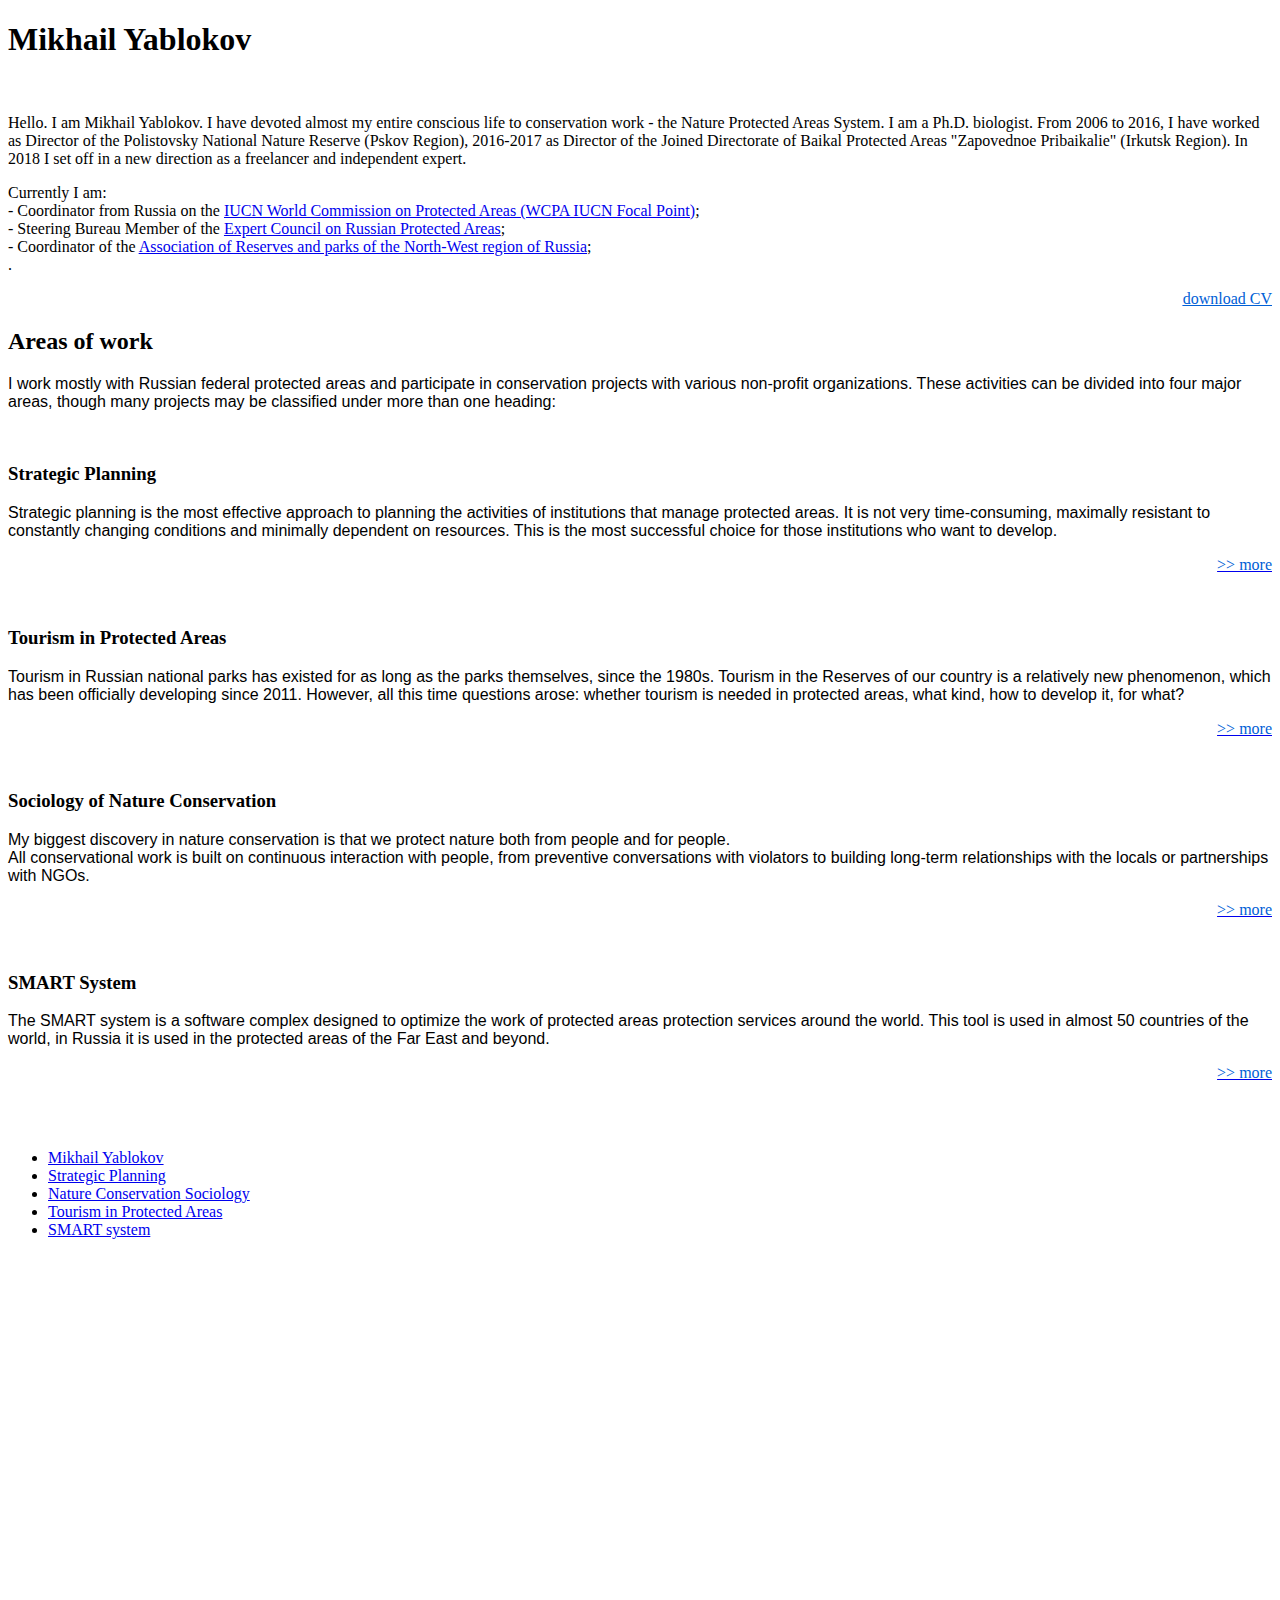
==== en/index.htm @ 345ec227 "Add files via upload" ====
<!DOCTYPE html>
<html lang="en-us">
   <head>
      <script type="text/javascript"></script>
      <meta http-equiv="content-type" content="text/html; charset=utf-8">
      <title>Mikhail Yablokov</title>
      <base href="https://ymike.ru/en/">
      <link rel="alternate" hreflang="en-us" href="index.htm">
      <link rel="alternate" hreflang="ru-ru" href="../index.htm">
      <link rel="alternate" hreflang="x-default" href="../index.htm">
      <meta name="viewport" content="width=device-width, initial-scale=1">
      <meta name="description" content="Business card site of Mikhail Yablokov">
      <meta name="keywords" content="Mikhail Yablokov,Russian protected areas,Russian PA,strategic planning,conservation social science,nature conservation system of Russia,tourism in protected areas,nature conservation,Russian PA expert">
      <!-- Facebook Open Graph -->
      <meta property="og:title" content="Mikhail Yablokov">
      <meta property="og:description" content="Business card site of Mikhail Yablokov">
      <meta property="og:image" content="https://ymike.ru/gallery_gen/0.jpg">
      <meta property="og:type" content="article">
      <meta property="og:url" content="https://ymike.ru/en/">
      <!-- Facebook Open Graph end -->
      <link href="../css/bootstrap.min.css" rel="stylesheet" type="text/css">
      <script src="../js/jquery-3.5.1.min.js" type="text/javascript"></script>
      <script src="../js/bootstrap.min.js" type="text/javascript"></script>
      <script src="../js/main.js?v=20230320153523" type="text/javascript"></script>
      <link href="../css/font-awesome/font-awesome.min.css?v=4.7.0" rel="stylesheet" type="text/css">
      <link href="../css/site.css?v=20230320153521" rel="stylesheet" type="text/css" id="wb-site-stylesheet">
      <link href="../css/common-1.css?ts=1679600065" rel="stylesheet" type="text/css">
      <link href="../css/1-1.css?ts=1679600065" rel="stylesheet" type="text/css" id="wb-page-stylesheet">
      <link rel="icon" href="../img/0.svg" type="image/x-icon">
      <script type="text/javascript">
         window.useTrailingSlashes = true;
         window.disableRightClick = false;
         window.currLang = 'en';
      </script>
      <link href="../css/flag-icon-css/css/flag-icon.min.css" rel="stylesheet" type="text/css">
      <!--[if lt IE 9]>
      <script src="js/html5shiv.min.js"></script>
      <![endif]-->
   </head>
   <body class="site site-lang-en ">
      <div id="wb_root" class="root wb-layout-vertical">
         <div class="wb_sbg"></div>
         <div id="wb_header_1" class="wb_element wb-layout-element" data-plugin="LayoutElement">
            <div class="wb_content wb-layout-horizontal">
               <div id="wb_element_instance2272_0" class="wb_element wb-layout-element" data-plugin="LayoutElement">
                  <div class="wb_content wb-layout-horizontal">
                     <div id="wb_element_instance2273_0" class="wb_element wb_text_element" data-plugin="TextArea" style=" line-height: normal;">
                        <h1 class="wb-stl-heading1">Mikhail Yablokov</h1>
                     </div>
                     <div id="wb_element_instance2274_0" class="wb_element wb-prevent-layout-click" data-plugin="Languages">
                        <div data-type="flags" class="lang-selector langs_flags langs_flags_noa"><a href="index.htm" title="English" data-lang="en"><i class="flag-icon-gb"></i></a><a href="../index.htm" title="Русский" data-lang="ru"><i class="flag-icon-ru"></i></a></div>
                     </div>
                  </div>
               </div>
            </div>
         </div>
         <div id="wb_main_1" class="wb_element wb-layout-element" data-plugin="LayoutElement">
            <div class="wb_content wb-layout-vertical">
               <div id="wb_element_instance1_1" class="wb_element wb-layout-element" data-plugin="LayoutElement">
                  <div class="wb_content wb-layout-horizontal">
                     <div id="wb_element_instance2_1" class="wb_element wb-layout-element" data-plugin="LayoutElement">
                        <div class="wb_content wb-layout-vertical">
                           <div id="wb_element_instance3_1" class="wb_element wb-layout-element" data-plugin="LayoutElement">
                              <div class="wb_content wb-layout-horizontal">
                                 <div id="wb_element_instance4_1" class="wb_element wb_element_picture" data-plugin="Picture" title="">
                                    <div class="wb_picture_wrap">
                                       <div class="wb-picture-wrapper"><img alt="" src="../img/MikhailYablokov0.jpg"></div>
                                    </div>
                                 </div>
                              </div>
                           </div>
                        </div>
                     </div>
                     <div id="wb_element_instance5_1" class="wb_element wb-layout-element" data-plugin="LayoutElement">
                        <div class="wb_content wb-layout-vertical">
                           <div id="wb_element_instance6_1" class="wb_element wb-anim-entry wb-anim wb-anim-fade-in-none wb-layout-element" data-plugin="LayoutElement" data-wb-anim-entry-time="0.6" data-wb-anim-entry-delay="0">
                              <div class="wb_content wb-layout-vertical">
                                 <div id="wb_element_instance7_1" class="wb_element wb_text_element" data-plugin="TextArea" style=" line-height: normal;">
                                    <p class="wb-stl-custom7">Hello. I am Mikhail Yablokov. I have devoted almost my entire conscious life to conservation work - the Nature Protected Areas System. I am a Ph.D.&nbsp;biologist. From 2006 to 2016, I have worked as Director of the Polistovsky National Nature Reserve (Pskov Region), 2016-2017 as Director of the Joined Directorate of Baikal Protected Areas "Zapovednoe Pribaikalie" (Irkutsk Region). In 2018 I set off in a new direction as a freelancer and independent expert.</p>
                                 </div>
                                 <div id="wb_element_instance8_1" class="wb_element wb_text_element" data-plugin="TextArea" style=" line-height: normal;">
                                    <p class="wb-stl-custom7">Currently I am:<br>
                                       - Coordinator from Russia on the <a href ="https://www.iucn.org/our-union/commissions/world-commission-protected-areas" target="_blank">IUCN World Commission on Protected Areas (WCPA IUCN Focal Point)</a>;<br>
                                       - Steering Bureau Member of the <a href ="https://zapovedcouncil.ru/chleny-soveta/" target="_blank">Expert Council on Russian Protected Areas</a>;<br>
                                       - Coordinator of the <a href ="https://www.aoopt.ru/" target="_blank">Association of Reserves and parks of the North-West region of Russia</a>;<br><a href ="https://www.iacgov.ru/" target="_blank"></a>.
                                    </p>
                                 </div>
                                 <div id="wb_element_instance9_1" class="wb_element wb_text_element" data-plugin="TextArea" style=" line-height: normal;">
                                    <p class="wb-stl-custom7" style="text-align: right;"><a data-_="Link" href="../pdfs/enYablokovCV.pdf" target="_blank"><font color="#0060d6"><u>download CV</u></font></a></p>
                                 </div>
                              </div>
                           </div>
                        </div>
                     </div>
                  </div>
               </div>
               <div id="wb_element_instance10_1" class="wb_element wb-layout-element" data-plugin="LayoutElement">
                  <div class="wb_content wb-layout-vertical">
                     <div id="wb_element_instance11_1" class="wb_element wb-layout-element" data-plugin="LayoutElement">
                        <div class="wb_content wb-layout-vertical">
                           <div id="wb_element_instance12_1" class="wb_element wb_text_element" data-plugin="TextArea" style=" line-height: normal;">
                              <h2 class="wb-stl-heading2">Areas of work</h2>
                           </div>
                           <div id="wb_element_instance13_1" class="wb_element wb_text_element" data-plugin="TextArea" style=" line-height: normal;">
                              <p class="wb-stl-custom7"><span lang="EN-US" style="font-size:12.0pt"><span style='font-family:"Arial",sans-serif'>I work mostly with Russian federal protected areas and participate in conservation projects with various non-profit organizations. These activities can be divided into four major areas, though many projects may be classified under more than one heading:</span></span></p>
                           </div>
                        </div>
                     </div>
                     <div id="wb_element_instance14_1" class="wb_element wb-anim-entry wb-anim wb-anim-fade-in-none wb-layout-element" data-plugin="LayoutElement" data-wb-anim-entry-time="0.6" data-wb-anim-entry-delay="0">
                        <div class="wb_content wb-layout-horizontal">
                           <div id="wb_element_instance15_1" class="wb_element wb-layout-element" data-plugin="LayoutElement">
                              <div class="wb_content wb-layout-vertical">
                                 <div id="wb_element_instance16_1" class="wb_element wb_element_picture" data-plugin="Picture" title="">
                                    <div class="wb_picture_wrap">
                                       <div class="wb-picture-wrapper"><img alt="" src="../img/MikhailYablokov01.jpg"></div>
                                    </div>
                                 </div>
                                 <div id="wb_element_instance17_1" class="wb_element wb-layout-element" data-plugin="LayoutElement">
                                    <div class="wb_content wb-layout-vertical">
                                       <div id="wb_element_instance18_1" class="wb_element wb_text_element" data-plugin="TextArea" style=" line-height: normal;">
                                          <h3 class="wb-stl-heading3">Strategic Planning</h3>
                                          <p> </p>
                                          <p> </p>
                                       </div>
                                       <div id="wb_element_instance19_1" class="wb_element wb_text_element" data-plugin="TextArea" style=" line-height: normal;">
                                          <p class="wb-stl-custom7"><span lang="EN-US" style="font-size:12.0pt"><span style='font-family:"Arial",sans-serif'>Strategic planning is the most effective approach to planning the activities of institutions that manage protected areas. It is not very time-consuming, maximally resistant to constantly changing conditions and minimally dependent on resources. This is the most successful choice for those institutions who want to develop.</span></span></p>
                                          <p class="wb-stl-custom7"> </p>
                                          <p class="wb-stl-custom7"> </p>
                                          <p class="wb-stl-custom7"> </p>
                                       </div>
                                       <div id="wb_element_instance20_1" class="wb_element wb_text_element" data-plugin="TextArea" style=" line-height: normal;">
                                          <p class="wb-stl-custom7" style="text-align: right;"><a href="Strategic-Planning/index.htm"><span style="color:#0060d6;">&gt;&gt; more</span></a></p>
                                       </div>
                                    </div>
                                 </div>
                                 <div id="wb_element_instance21_1" class="wb_element wb_element_picture" data-plugin="Picture" title="">
                                    <div class="wb_picture_wrap">
                                       <div class="wb-picture-wrapper"><img alt="" src="../img/MikhailYablokov02.jpg"></div>
                                    </div>
                                 </div>
                                 <div id="wb_element_instance22_1" class="wb_element wb-layout-element" data-plugin="LayoutElement">
                                    <div class="wb_content wb-layout-vertical">
                                       <div id="wb_element_instance23_1" class="wb_element wb_text_element" data-plugin="TextArea" style=" line-height: normal;">
                                          <h3 class="wb-stl-heading3">Tourism in Protected Areas</h3>
                                       </div>
                                       <div id="wb_element_instance24_1" class="wb_element wb_text_element" data-plugin="TextArea" style=" line-height: normal;">
                                          <p class="wb-stl-custom7"><span lang="EN-US" style="font-size:12.0pt"><span style='font-family:"Arial",sans-serif'>Tourism in Russian national parks has existed for as long as the parks themselves, since the 1980s. Tourism in the Reserves of our country is a relatively new phenomenon, which has been officially developing since 2011. However, all this time questions arose: whether tourism is needed in protected areas, what kind, how to develop it, for what?</span></span></p>
                                       </div>
                                       <div id="wb_element_instance25_1" class="wb_element wb_text_element" data-plugin="TextArea" style=" line-height: normal;">
                                          <p class="wb-stl-custom7" style="text-align: right;"><a href="Tourism-in-Protected-Areas/index.htm"><span style="color:rgba(0,96,214,1);">&gt;&gt; more</span></a></p>
                                       </div>
                                    </div>
                                 </div>
                              </div>
                           </div>
                           <div id="wb_element_instance26_1" class="wb_element wb-layout-element" data-plugin="LayoutElement">
                              <div class="wb_content wb-layout-vertical">
                                 <div id="wb_element_instance27_1" class="wb_element wb-layout-element" data-plugin="LayoutElement">
                                    <div class="wb_content wb-layout-vertical">
                                       <div id="wb_element_instance28_1" class="wb_element wb_element_picture" data-plugin="Picture" title="">
                                          <div class="wb_picture_wrap">
                                             <div class="wb-picture-wrapper"><img alt="" src="../img/MikhailYablokov03.jpg"></div>
                                          </div>
                                       </div>
                                       <div id="wb_element_instance29_1" class="wb_element wb-layout-element" data-plugin="LayoutElement">
                                          <div class="wb_content wb-layout-vertical">
                                             <div id="wb_element_instance30_1" class="wb_element wb_text_element" data-plugin="TextArea" style=" line-height: normal;">
                                                <h3 class="wb-stl-heading3">Sociology of Nature Conservation</h3>
                                             </div>
                                             <div id="wb_element_instance31_1" class="wb_element wb_text_element" data-plugin="TextArea" style=" line-height: normal;">
                                                <p class="wb-stl-custom7"><span lang="EN-US" style="font-size:12.0pt"><span style='font-family:"Arial",sans-serif'>My biggest discovery in nature conservation is that we protect nature both from people and for people.<br>
                                                   All conservational work is built on continuous interaction with people, from preventive conversations with violators to building long-term relationships with the locals or partnerships with NGOs.</span></span>
                                                </p>
                                             </div>
                                             <div id="wb_element_instance32_1" class="wb_element wb_text_element" data-plugin="TextArea" style=" line-height: normal;">
                                                <p class="wb-stl-custom7" style="text-align: right;"><a href="Nature-Conservation-Sociology/index.htm"><span style="color:#0060d6;">&gt;&gt; more</span></a></p>
                                             </div>
                                          </div>
                                       </div>
                                    </div>
                                 </div>
                                 <div id="wb_element_instance33_1" class="wb_element wb_element_picture" data-plugin="Picture" title="">
                                    <div class="wb_picture_wrap">
                                       <div class="wb-picture-wrapper"><img alt="" src="../img/MikhailYablokov04.jpg"></div>
                                    </div>
                                 </div>
                                 <div id="wb_element_instance34_1" class="wb_element wb-layout-element" data-plugin="LayoutElement">
                                    <div class="wb_content wb-layout-vertical">
                                       <div id="wb_element_instance35_1" class="wb_element wb_text_element" data-plugin="TextArea" style=" line-height: normal;">
                                          <h3 class="wb-stl-heading3">SMART System</h3>
                                       </div>
                                       <div id="wb_element_instance36_1" class="wb_element wb_text_element" data-plugin="TextArea" style=" line-height: normal;">
                                          <p class="wb-stl-custom7"><span lang="EN-US" style="font-size:12.0pt"><span style='font-family:"Arial",sans-serif'>The SMART system is a software complex designed to optimize the work of protected areas protection services around the world. This tool is used in almost 50 countries of the world, in Russia it is used in the protected areas of the Far East and beyond.</span></span></p>
                                          <p class="wb-stl-custom7"> </p>
                                       </div>
                                       <div id="wb_element_instance37_1" class="wb_element wb_text_element" data-plugin="TextArea" style=" line-height: normal;">
                                          <p class="wb-stl-custom7" style="text-align: right;"><a href="SMART-system/index.htm"><span style="color:rgba(0,96,214,1);">&gt;&gt; more</span></a></p>
                                       </div>
                                    </div>
                                 </div>
                              </div>
                           </div>
                           <div id="wb_element_instance38_1" class="wb_element wb-layout-element" data-plugin="LayoutElement">
                              <div class="wb-layout-bg-element">
                                 <div id="wb_element_instance39_1" class="wb_element wb_element_shape" data-plugin="Shape">
                                    <div class="wb_shp"></div>
                                 </div>
                              </div>
                              <div class="wb_content wb-layout-horizontal">
                                 <div id="wb_element_instance40_1" class="wb_element wb-layout-element" data-plugin="LayoutElement">
                                    <div class="wb_content wb-layout-vertical">
                                       <div id="wb_element_instance41_1" class="wb_element wb_text_element" data-plugin="TextArea" style=" line-height: normal;">
                                          <h2 class="wb-stl-heading2"><font color="#ffffff"><b>Something else could be here. But I didn't come up with :)</b></font></h2>
                                       </div>
                                    </div>
                                 </div>
                              </div>
                           </div>
                        </div>
                     </div>
                  </div>
               </div>
            </div>
         </div>
         <div id="wb_footer_1" class="wb_element wb-layout-element" data-plugin="LayoutElement">
            <div class="wb_content wb-layout-vertical">
               <div id="wb_element_instance2275_0" class="wb_element wb-anim-entry wb-anim wb-anim-fade-in-none wb-layout-element" data-plugin="LayoutElement" data-wb-anim-entry-time="0.6" data-wb-anim-entry-delay="0">
                  <div class="wb_content wb-layout-horizontal">
                     <div id="wb_element_instance2276_0" class="wb_element wb-menu wb-prevent-layout-click wb-menu-mobile" data-plugin="Menu">
                        <a class="btn btn-default btn-collapser"><span class="icon-bar"></span><span class="icon-bar"></span><span class="icon-bar"></span></a>
                        <ul class="vmenu" dir="ltr">
                           <li class="wb_this_page_menu_item"><a href="index.htm">Mikhail Yablokov</a></li>
                           <li class=""><a href="Strategic-Planning/index.htm">Strategic Planning</a></li>
                           <li class=""><a href="Nature-Conservation-Sociology/index.htm">Nature Conservation Sociology</a></li>
                           <li class=""><a href="Tourism-in-Protected-Areas/index.htm">Tourism in Protected Areas</a></li>
                           <li class=""><a href="SMART-system/index.htm">SMART system</a></li>
                        </ul>
                        <div class="clearfix"></div>
                     </div>
                     <div id="wb_element_instance2277_0" class="wb_element wb-layout-element" data-plugin="LayoutElement">
                        <div class="wb_content wb-layout-vertical">
                           <div id="wb_element_instance2278_0" class="wb_element wb_text_element" data-plugin="TextArea" style=" line-height: normal;">
                              <h4 class="wb-stl-pagetitle"><span style="color:rgba(255,255,255,1);">Contacts</span></h4>
                           </div>
                           <div id="wb_element_instance2279_0" class="wb_element wb-layout-element" data-plugin="LayoutElement">
                              <div class="wb_content wb-layout-horizontal">
                                 <div id="wb_element_instance2280_0" class="wb_element wb-layout-element" data-plugin="LayoutElement">
                                    <div class="wb_content wb-layout-vertical">
                                       <div id="wb_element_instance2281_0" class="wb_element wb_element_picture" data-plugin="Picture" title="">
                                          <div class="wb_picture_wrap">
                                             <div class="wb-picture-wrapper" style="overflow: visible; display: flex">
                                                <svg xmlns="http://www.w3.org/2000/svg" width="1793.982" height="1793.982" viewbox="0 0 1793.982 1793.982" style="direction: ltr; color:#ffffff">
                                                   <text x="193.501415" y="1537.02" font-size="1792" fill="currentColor" style="font-family: FontAwesome"></text>
                                                </svg>
                                             </div>
                                          </div>
                                       </div>
                                       <div id="wb_element_instance2282_0" class="wb_element wb_element_picture" data-plugin="Picture" title="">
                                          <div class="wb_picture_wrap">
                                             <div class="wb-picture-wrapper" style="overflow: visible; display: flex">
                                                <svg xmlns="http://www.w3.org/2000/svg" width="1793.982" height="1793.982" viewbox="0 0 1793.982 1793.982" style="direction: ltr; color:#ffffff">
                                                   <text x="1.501415" y="1537.02" font-size="1792" fill="currentColor" style="font-family: FontAwesome"></text>
                                                </svg>
                                             </div>
                                          </div>
                                       </div>
                                    </div>
                                 </div>
                                 <div id="wb_element_instance2283_0" class="wb_element wb_element_picture" data-plugin="Picture" title="">
                                    <div class="wb_picture_wrap">
                                       <div class="wb-picture-wrapper"><img alt="" src="../img/MikhailYablokovContacts.png"></div>
                                    </div>
                                 </div>
                              </div>
                           </div>
                        </div>
                     </div>
                  </div>
               </div>
               <div id="wb_footer_c_0" class="wb_element" data-plugin="WB_Footer" style="text-align: center; width: 100%;">
                  <div class="wb_footer"></div>
                  <script type="text/javascript">
                     $(function() {
                     	var footer = $(".wb_footer");
                     	var html = (footer.html() + "").replace(/^\s+|\s+$/g, "");
                     	if (!html) {
                     		footer.parent().remove();
                     		footer = $("#wb_footer, #wb_footer .wb_cont_inner");
                     		footer.css({height: ""});
                     	}
                     });
                  </script>
               </div>
            </div>
         </div>
      </div>
      <!-- Yandex.Metrika counter -->
      <script type="text/javascript">
         (function(m,e,t,r,i,k,a){m[i]=m[i]||function(){(m[i].a=m[i].a||[]).push(arguments)};
         m[i].l=1*new Date();
         for (var j = 0; j < document.scripts.length; j++) {if (document.scripts[j].src === r) { return; }}
         k=e.createElement(t),a=e.getElementsByTagName(t)[0],k.async=1,k.src=r,a.parentNode.insertBefore(k,a)})
         (window, document, "script", "https://mc.yandex.ru/metrika/tag.js", "ym");
         
         ym(92922877, "init", {
              clickmap:true,
              trackLinks:true,
              accurateTrackBounce:true
         });
      </script>
      <noscript>
         <div><img src="../watch/92922877" style="position:absolute; left:-9999px;" alt=""></div>
      </noscript>
      <!-- /Yandex.Metrika counter -->
   </body>
</html>
---- css/common-1.css ----
@import url("./css-1");
@import url("./css-2");
@import url("./css-3");
@import url("./css-4");
@import url("./css-5");
@import url("./css-6");
@import url("./css-7");
@import url("./css-8");
@import url("./css-9");
@import url("./css-10");
@import url("./css-11");
@import url("./css-12");
@import url("./css-13");
@import url("./css-14");
@import url("./css-15");
@import url("./css-16");
@import url("./css-17");
@import url("./css-18");
@import url("./css-19");
@import url("./css-20");
@import url("./css-21");
@import url("fonts/custom/uploaded.css");

/* phone */
.wb-stl-normal { font: normal normal 12px Arial,Helvetica,sans-serif; font-size: 12px; font-style: normal; font-weight: normal; color: #000000; text-decoration: none; text-align: left; line-height: 24px; margin: 0px 0px 0px 0px; padding: 0px 0px 0px 0px; text-transform: none; }
.wb-stl-normal a { font: normal normal 12px Arial,Helvetica,sans-serif; font-size: 12px; font-style: normal; font-weight: normal; color: #C9C9C9; text-decoration: none; text-align: left; line-height: 24px; }
.wb-stl-normal a:hover { font: normal normal 12px Arial,Helvetica,sans-serif; font-size: 12px; font-style: normal; font-weight: normal; color: #C9C9C9; text-decoration: underline; text-align: left; line-height: 24px; }
.wb-stl-pagetitle { font: normal bold 32px Arial,Helvetica,sans-serif; font-size: 32px; font-style: normal; font-weight: bold; color: #000000; text-decoration: none; text-align: left; line-height: 40px; margin: 0px 0px 0px 0px; padding: 0px 0px 0px 0px; text-transform: capitalize; }
.wb-stl-pagetitle a { font: normal bold 32px Arial,Helvetica,sans-serif; font-size: 32px; font-style: normal; font-weight: bold; color: #000000; text-decoration: none; text-align: left; line-height: 40px; }
.wb-stl-pagetitle a:hover { font: normal bold 32px Arial,Helvetica,sans-serif; font-size: 32px; font-style: normal; font-weight: bold; color: #000000; text-decoration: none; text-align: left; line-height: 40px; }
.wb-stl-subtitle { font: normal bold 40px 'Playfair Display',Arial,serif; font-size: 40px; font-style: normal; font-weight: bold; color: #000000; text-decoration: none; text-align: left; line-height: 38px; margin: 0px 0px 0px 0px; padding: 0px 0px 0px 0px; text-transform: none; }
.wb-stl-subtitle a { font: normal bold 40px 'Playfair Display',Arial,serif; font-size: 40px; font-style: normal; font-weight: bold; color: #FFFFFF; text-decoration: none; text-align: left; line-height: 38px; }
.wb-stl-subtitle a:hover { font: normal bold 40px 'Playfair Display',Arial,serif; font-size: 40px; font-style: normal; font-weight: bold; color: #FFFFFF; text-decoration: none; text-align: left; line-height: 38px; }
.wb-stl-heading1 { font: normal normal 52px Arial,Helvetica,sans-serif; font-size: 52px; font-style: normal; font-weight: normal; color: #000000; text-decoration: none; text-align: left; line-height: 52px; margin: 0px 0px 0px 0px; padding: 0px 0px 0px 0px; text-transform: capitalize; }
.wb-stl-heading1 a { font: normal normal 52px Arial,Helvetica,sans-serif; font-size: 52px; font-style: normal; font-weight: bold; color: #FFFFFF; text-decoration: underline; text-align: left; line-height: 52px; }
.wb-stl-heading1 a:hover { font: normal normal 52px Arial,Helvetica,sans-serif; font-size: 52px; font-style: normal; font-weight: normal; color: #FFFFFF; text-decoration: none; text-align: left; line-height: 52px; }
.wb-stl-heading2 { font: normal normal 32px Arial,Helvetica,sans-serif; font-size: 32px; font-style: normal; font-weight: normal; color: #000000; text-decoration: none; text-align: left; line-height: 38px; margin: 0px 0px 0px 0px; padding: 0px 0px 0px 0px; text-transform: none; }
.wb-stl-heading2 a { font: normal normal 32px Arial,Helvetica,sans-serif; font-size: 32px; font-style: normal; font-weight: bold; color: #333333; text-decoration: none; text-align: left; line-height: 38px; }
.wb-stl-heading2 a:hover { font: normal normal 32px Arial,Helvetica,sans-serif; font-size: 32px; font-style: normal; font-weight: bold; color: #333333; text-decoration: underline; text-align: left; line-height: 38px; }
.wb-stl-heading3 { font: normal normal 30px 'Playfair Display',Arial,serif; font-size: 30px; font-style: normal; font-weight: normal; color: #000000; text-decoration: none; text-align: left; line-height: 40px; margin: 0px 0px 0px 0px; padding: 0px 0px 0px 0px; text-transform: none; }
.wb-stl-heading3 a { font: normal normal 30px 'Playfair Display',Arial,serif; font-size: 30px; font-style: normal; font-weight: normal; color: #FFFFFF; text-decoration: none; text-align: left; line-height: 40px; }
.wb-stl-heading3 a:hover { font: normal normal 30px 'Playfair Display',Arial,serif; font-size: 30px; font-style: normal; font-weight: normal; color: #FFFFFF; text-decoration: none; text-align: left; line-height: 40px; }
.wb-stl-highlight { font: normal normal 16px 'Open Sans',Arial,sans-serif; font-size: 16px; font-style: normal; font-weight: normal; color: #858585; text-decoration: none; text-align: left; line-height: 24px; margin: 0px 0px 0px 0px; padding: 0px 0px 0px 0px; text-transform: capitalize; }
.wb-stl-highlight a { font: normal normal 16px 'Open Sans',Arial,sans-serif; font-size: 16px; font-style: normal; font-weight: normal; color: #000000; text-decoration: underline; text-align: left; line-height: 24px; }
.wb-stl-highlight a:hover { font: normal normal 16px 'Open Sans',Arial,sans-serif; font-size: 16px; font-style: normal; font-weight: normal; color: #000000; text-decoration: underline; text-align: left; line-height: 24px; }
.wb-stl-special { font: normal normal 20px 'Open Sans',Arial,sans-serif; font-size: 20px; font-style: normal; font-weight: normal; color: #000000; text-decoration: none; text-align: left; line-height: 20px; margin: 0px 0px 0px 0px; padding: 0px 0px 0px 0px; text-transform: uppercase; }
.wb-stl-special a { font: normal normal 20px 'Open Sans',Arial,sans-serif; font-size: 20px; font-style: normal; font-weight: bold; color: #2E2E2E; text-decoration: none; text-align: left; line-height: 20px; }
.wb-stl-special a:hover { font: normal normal 20px 'Open Sans',Arial,sans-serif; font-size: 20px; font-style: normal; font-weight: bold; color: #2E2E2E; text-decoration: none; text-align: left; line-height: 20px; }
.wb-stl-footer { font: normal normal 14px 'Roboto',Arial,sans-serif; font-size: 14px; font-style: normal; font-weight: normal; color: #FFFFFF; text-decoration: none; text-align: left; line-height: 16px; margin: 0px 0px 0px 0px; padding: 0px 0px 0px 0px; text-transform: none; }
.wb-stl-footer a { font: normal normal 14px 'Roboto',Arial,sans-serif; font-size: 14px; font-style: normal; font-weight: normal; color: #FFFFFF; text-decoration: none; text-align: left; line-height: 16px; }
.wb-stl-footer a:hover { font: normal normal 14px 'Roboto',Arial,sans-serif; font-size: 14px; font-style: normal; font-weight: normal; color: #FFFFFF; text-decoration: underline; text-align: left; line-height: 16px; }
.wb-stl-list1 { font: normal normal 8px 'Open Sans',Arial,sans-serif; font-size: 8px; font-style: normal; font-weight: normal; color: #000000; text-decoration: none; text-align: left; line-height: 8px; margin: 0px 0px 0px 0px; padding: 0px 0px 0px 40px; text-transform: uppercase; }
.wb-stl-list1 a { font: normal normal 8px 'Open Sans',Arial,sans-serif; font-size: 8px; font-style: normal; font-weight: normal; color: transparent; text-decoration: none; text-align: left; line-height: 8px; }
.wb-stl-list1 a:hover { font: normal normal 8px 'Open Sans',Arial,sans-serif; font-size: 8px; font-style: normal; font-weight: normal; color: transparent; text-decoration: none; text-align: left; line-height: 8px; }
ul.wb-stl-list1 ul:not([class]), ul.wb-stl-list1 ol:not([class]), ol.wb-stl-list1 ul:not([class]), ol.wb-stl-list1 ol:not([class]) { font: normal normal 8px 'Open Sans',Arial,sans-serif; font-size: 8px; font-style: normal; font-weight: normal; color: #000000; text-decoration: none; text-align: left; line-height: 8px; margin: 0px 0px 0px 0px; padding: 0px 0px 0px 40px; text-transform: uppercase; }
ul.wb-stl-list1 :not([class]) > li, ol.wb-stl-list1 :not([class]) > li { font: normal normal 8px 'Open Sans',Arial,sans-serif; font-size: 8px; font-style: normal; font-weight: normal; color: #000000; text-decoration: none; text-align: left; line-height: 8px; margin: 0px 0px 0px 0px; padding: 0px 0px 0px 0px; list-style-type: unset; }
ul.wb-stl-list1 li::before, ol.wb-stl-list1 li::before { display: none; }
.wb-stl-list2 { font: normal normal 10px 'Open Sans',Arial,sans-serif; font-size: 10px; font-style: normal; font-weight: normal; color: #777777; text-decoration: none; text-align: left; line-height: 11px; margin: 0px 0px 0px 0px; padding: 0px 0px 0px 40px; text-transform: none; }
.wb-stl-list2 a { font: normal normal 10px 'Open Sans',Arial,sans-serif; font-size: 10px; font-style: normal; font-weight: normal; color: #000000; text-decoration: none; text-align: left; line-height: 11px; }
.wb-stl-list2 a:hover { font: normal normal 10px 'Open Sans',Arial,sans-serif; font-size: 10px; font-style: normal; font-weight: normal; color: #000000; text-decoration: none; text-align: left; line-height: 11px; }
ul.wb-stl-list2 ul:not([class]), ul.wb-stl-list2 ol:not([class]), ol.wb-stl-list2 ul:not([class]), ol.wb-stl-list2 ol:not([class]) { font: normal normal 10px 'Open Sans',Arial,sans-serif; font-size: 10px; font-style: normal; font-weight: normal; color: #777777; text-decoration: none; text-align: left; line-height: 11px; margin: 0px 0px 0px 0px; padding: 0px 0px 0px 40px; text-transform: none; }
ul.wb-stl-list2 :not([class]) > li, ol.wb-stl-list2 :not([class]) > li { font: normal normal 10px 'Open Sans',Arial,sans-serif; font-size: 10px; font-style: normal; font-weight: normal; color: #777777; text-decoration: none; text-align: left; line-height: 11px; margin: 0px 0px 0px 0px; padding: 0px 0px 0px 0px; list-style-type: unset; }
ul.wb-stl-list2 li::before, ol.wb-stl-list2 li::before { display: none; }
.wb-stl-list3 { font: normal normal 12px 'Open Sans',Arial,sans-serif; font-size: 12px; font-style: normal; font-weight: normal; color: #FFFFFF; text-decoration: none; text-align: left; line-height: 14px; margin: 0px 0px 0px 0px; padding: 0px 0px 0px 40px; text-transform: uppercase; }
.wb-stl-list3 a { font: normal normal 12px 'Open Sans',Arial,sans-serif; font-size: 12px; font-style: normal; font-weight: normal; color: transparent; text-decoration: none; text-align: left; line-height: 14px; }
.wb-stl-list3 a:hover { font: normal normal 12px 'Open Sans',Arial,sans-serif; font-size: 12px; font-style: normal; font-weight: normal; color: transparent; text-decoration: none; text-align: left; line-height: 14px; }
ul.wb-stl-list3 ul:not([class]), ul.wb-stl-list3 ol:not([class]), ol.wb-stl-list3 ul:not([class]), ol.wb-stl-list3 ol:not([class]) { font: normal normal 12px 'Open Sans',Arial,sans-serif; font-size: 12px; font-style: normal; font-weight: normal; color: #FFFFFF; text-decoration: none; text-align: left; line-height: 14px; margin: 0px 0px 0px 0px; padding: 0px 0px 0px 40px; text-transform: uppercase; }
ul.wb-stl-list3 :not([class]) > li, ol.wb-stl-list3 :not([class]) > li { font: normal normal 12px 'Open Sans',Arial,sans-serif; font-size: 12px; font-style: normal; font-weight: normal; color: #FFFFFF; text-decoration: none; text-align: left; line-height: 14px; margin: 0px 0px 0px 0px; padding: 0px 0px 0px 0px; list-style-type: unset; }
ul.wb-stl-list3 li::before, ol.wb-stl-list3 li::before { display: none; }
.wb-stl-custom4 { font: normal normal 20px 'Roboto',Arial,sans-serif; font-size: 20px; font-style: normal; font-weight: normal; color: #FFFFFF; text-decoration: none; text-align: center; line-height: 30px; margin: 0px 0px 0px 0px; padding: 0px 0px 0px 0px; text-transform: none; }
.wb-stl-custom4 a { font: normal normal 20px 'Roboto',Arial,sans-serif; font-size: 20px; font-style: normal; font-weight: normal; color: #FFFFFF; text-decoration: none; text-align: center; line-height: 30px; }
.wb-stl-custom4 a:hover { font: normal normal 20px 'Roboto',Arial,sans-serif; font-size: 20px; font-style: normal; font-weight: normal; color: #FFFFFF; text-decoration: none; text-align: center; line-height: 30px; }
.wb-stl-custom5 { font: normal normal 48px 'Roboto',Arial,sans-serif; font-size: 48px; font-style: normal; font-weight: normal; color: #FFFFFF; text-decoration: none; text-align: left; line-height: 48px; margin: 0px 0px 0px 0px; padding: 0px 0px 0px 0px; text-transform: none; }
.wb-stl-custom5 a { font: normal normal 48px 'Roboto',Arial,sans-serif; font-size: 48px; font-style: normal; font-weight: normal; color: #FFFFFF; text-decoration: none; text-align: left; line-height: 48px; }
.wb-stl-custom5 a:hover { font: normal normal 48px 'Roboto',Arial,sans-serif; font-size: 48px; font-style: normal; font-weight: normal; color: #FFFFFF; text-decoration: none; text-align: left; line-height: 48px; }
.wb-stl-custom6 { font: normal normal 16px 'Roboto',Arial,sans-serif; font-size: 16px; font-style: normal; font-weight: normal; color: #000000; text-decoration: none; text-align: left; line-height: 24px; margin: 0px 0px 0px 0px; padding: 0px 0px 0px 0px; text-transform: none; }
.wb-stl-custom6 a { font: normal normal 16px 'Roboto',Arial,sans-serif; font-size: 16px; font-style: normal; font-weight: normal; color: #0070E8; text-decoration: none; text-align: left; line-height: 24px; }
.wb-stl-custom6 a:hover { font: normal normal 16px 'Roboto',Arial,sans-serif; font-size: 16px; font-style: normal; font-weight: normal; color: #0063CC; text-decoration: none; text-align: left; line-height: 24px; }
.wb-stl-custom7 { font: normal normal 14px Arial,Helvetica,sans-serif; font-size: 14px; font-style: normal; font-weight: normal; color: #000000; text-decoration: none; text-align: left; line-height: 20px; margin: 0px 0px 0px 0px; padding: 0px 0px 0px 0px; text-transform: none; }
.wb-stl-custom7 a { font: normal normal 14px Arial,Helvetica,sans-serif; font-size: 14px; font-style: normal; font-weight: normal; color: #0099E0; text-decoration: none; text-align: left; line-height: 20px; }
.wb-stl-custom7 a:hover { font: normal normal 14px Arial,Helvetica,sans-serif; font-size: 14px; font-style: normal; font-weight: normal; color: #0081C7; text-decoration: none; text-align: left; line-height: 20px; }
ul.wb-stl-list1 > li, ol.wb-stl-list1 > li { font: normal normal 8px 'Open Sans',Arial,sans-serif; font-size: 8px; font-style: normal; font-weight: normal; color: #000000; text-decoration: none; text-align: left; line-height: 8px; margin: 0px 0px 0px 0px; padding: 0px 0px 0px 0px; list-style-type: unset; }
ul.wb-stl-list1 > li::before, ol.wb-stl-list1 > li::before { display: none; }
ul.wb-stl-list2 > li, ol.wb-stl-list2 > li { font: normal normal 10px 'Open Sans',Arial,sans-serif; font-size: 10px; font-style: normal; font-weight: normal; color: #777777; text-decoration: none; text-align: left; line-height: 11px; margin: 0px 0px 0px 0px; padding: 0px 0px 0px 0px; list-style-type: unset; }
ul.wb-stl-list2 > li::before, ol.wb-stl-list2 > li::before { display: none; }
ul.wb-stl-list3 > li, ol.wb-stl-list3 > li { font: normal normal 12px 'Open Sans',Arial,sans-serif; font-size: 12px; font-style: normal; font-weight: normal; color: #FFFFFF; text-decoration: none; text-align: left; line-height: 14px; margin: 0px 0px 0px 0px; padding: 0px 0px 0px 0px; list-style-type: unset; }
ul.wb-stl-list3 > li::before, ol.wb-stl-list3 > li::before { display: none; }


/* tablet */
@media (min-width: 768px) {
	.wb-stl-normal { font: normal normal 12px Arial,Helvetica,sans-serif; font-size: 12px; font-style: normal; font-weight: normal; color: #000000; text-decoration: none; text-align: left; line-height: 24px; margin: 0px 0px 0px 0px; padding: 0px 0px 0px 0px; text-transform: none; }
	.wb-stl-normal a { font: normal normal 12px Arial,Helvetica,sans-serif; font-size: 12px; font-style: normal; font-weight: normal; color: #C9C9C9; text-decoration: none; text-align: left; line-height: 24px; }
	.wb-stl-normal a:hover { font: normal normal 12px Arial,Helvetica,sans-serif; font-size: 12px; font-style: normal; font-weight: normal; color: #C9C9C9; text-decoration: underline; text-align: left; line-height: 24px; }
	.wb-stl-pagetitle { font: normal bold 32px Arial,Helvetica,sans-serif; font-size: 32px; font-style: normal; font-weight: bold; color: #000000; text-decoration: none; text-align: left; line-height: 40px; margin: 0px 0px 0px 0px; padding: 0px 0px 0px 0px; text-transform: capitalize; }
	.wb-stl-pagetitle a { font: normal bold 32px Arial,Helvetica,sans-serif; font-size: 32px; font-style: normal; font-weight: bold; color: #000000; text-decoration: none; text-align: left; line-height: 40px; }
	.wb-stl-pagetitle a:hover { font: normal bold 32px Arial,Helvetica,sans-serif; font-size: 32px; font-style: normal; font-weight: bold; color: #000000; text-decoration: none; text-align: left; line-height: 40px; }
	.wb-stl-subtitle { font: normal bold 40px 'Playfair Display',Arial,serif; font-size: 40px; font-style: normal; font-weight: bold; color: #000000; text-decoration: none; text-align: left; line-height: 38px; margin: 0px 0px 0px 0px; padding: 0px 0px 0px 0px; text-transform: none; }
	.wb-stl-subtitle a { font: normal bold 40px 'Playfair Display',Arial,serif; font-size: 40px; font-style: normal; font-weight: bold; color: #FFFFFF; text-decoration: none; text-align: left; line-height: 38px; }
	.wb-stl-subtitle a:hover { font: normal bold 40px 'Playfair Display',Arial,serif; font-size: 40px; font-style: normal; font-weight: bold; color: #FFFFFF; text-decoration: none; text-align: left; line-height: 38px; }
	.wb-stl-heading1 { font: normal normal 52px Arial,Helvetica,sans-serif; font-size: 52px; font-style: normal; font-weight: normal; color: #000000; text-decoration: none; text-align: left; line-height: 52px; margin: 0px 0px 0px 0px; padding: 0px 0px 0px 0px; text-transform: capitalize; }
	.wb-stl-heading1 a { font: normal normal 52px Arial,Helvetica,sans-serif; font-size: 52px; font-style: normal; font-weight: bold; color: #FFFFFF; text-decoration: underline; text-align: left; line-height: 52px; }
	.wb-stl-heading1 a:hover { font: normal normal 52px Arial,Helvetica,sans-serif; font-size: 52px; font-style: normal; font-weight: normal; color: #FFFFFF; text-decoration: none; text-align: left; line-height: 52px; }
	.wb-stl-heading2 { font: normal normal 40px Arial,Helvetica,sans-serif; font-size: 40px; font-style: normal; font-weight: normal; color: #000000; text-decoration: none; text-align: left; line-height: 48px; margin: 0px 0px 0px 0px; padding: 0px 0px 0px 0px; text-transform: none; }
	.wb-stl-heading2 a { font: normal normal 40px Arial,Helvetica,sans-serif; font-size: 40px; font-style: normal; font-weight: bold; color: #333333; text-decoration: none; text-align: left; line-height: 48px; }
	.wb-stl-heading2 a:hover { font: normal normal 40px Arial,Helvetica,sans-serif; font-size: 40px; font-style: normal; font-weight: bold; color: #333333; text-decoration: underline; text-align: left; line-height: 48px; }
	.wb-stl-heading3 { font: normal normal 30px 'Playfair Display',Arial,serif; font-size: 30px; font-style: normal; font-weight: normal; color: #000000; text-decoration: none; text-align: left; line-height: 40px; margin: 0px 0px 0px 0px; padding: 0px 0px 0px 0px; text-transform: none; }
	.wb-stl-heading3 a { font: normal normal 30px 'Playfair Display',Arial,serif; font-size: 30px; font-style: normal; font-weight: normal; color: #FFFFFF; text-decoration: none; text-align: left; line-height: 40px; }
	.wb-stl-heading3 a:hover { font: normal normal 30px 'Playfair Display',Arial,serif; font-size: 30px; font-style: normal; font-weight: normal; color: #FFFFFF; text-decoration: none; text-align: left; line-height: 40px; }
	.wb-stl-highlight { font: normal normal 16px 'Open Sans',Arial,sans-serif; font-size: 16px; font-style: normal; font-weight: normal; color: #858585; text-decoration: none; text-align: left; line-height: 24px; margin: 0px 0px 0px 0px; padding: 0px 0px 0px 0px; text-transform: capitalize; }
	.wb-stl-highlight a { font: normal normal 16px 'Open Sans',Arial,sans-serif; font-size: 16px; font-style: normal; font-weight: normal; color: #000000; text-decoration: underline; text-align: left; line-height: 24px; }
	.wb-stl-highlight a:hover { font: normal normal 16px 'Open Sans',Arial,sans-serif; font-size: 16px; font-style: normal; font-weight: normal; color: #000000; text-decoration: underline; text-align: left; line-height: 24px; }
	.wb-stl-special { font: normal normal 20px 'Open Sans',Arial,sans-serif; font-size: 20px; font-style: normal; font-weight: normal; color: #000000; text-decoration: none; text-align: left; line-height: 20px; margin: 0px 0px 0px 0px; padding: 0px 0px 0px 0px; text-transform: uppercase; }
	.wb-stl-special a { font: normal normal 20px 'Open Sans',Arial,sans-serif; font-size: 20px; font-style: normal; font-weight: bold; color: #2E2E2E; text-decoration: none; text-align: left; line-height: 20px; }
	.wb-stl-special a:hover { font: normal normal 20px 'Open Sans',Arial,sans-serif; font-size: 20px; font-style: normal; font-weight: bold; color: #2E2E2E; text-decoration: none; text-align: left; line-height: 20px; }
	.wb-stl-footer { font: normal normal 14px 'Roboto',Arial,sans-serif; font-size: 14px; font-style: normal; font-weight: normal; color: #FFFFFF; text-decoration: none; text-align: left; line-height: 16px; margin: 0px 0px 0px 0px; padding: 0px 0px 0px 0px; text-transform: none; }
	.wb-stl-footer a { font: normal normal 14px 'Roboto',Arial,sans-serif; font-size: 14px; font-style: normal; font-weight: normal; color: #FFFFFF; text-decoration: none; text-align: left; line-height: 16px; }
	.wb-stl-footer a:hover { font: normal normal 14px 'Roboto',Arial,sans-serif; font-size: 14px; font-style: normal; font-weight: normal; color: #FFFFFF; text-decoration: underline; text-align: left; line-height: 16px; }
	.wb-stl-list1 { font: normal normal 10px 'Open Sans',Arial,sans-serif; font-size: 10px; font-style: normal; font-weight: normal; color: #000000; text-decoration: none; text-align: left; line-height: 11px; margin: 0px 0px 0px 0px; padding: 0px 0px 0px 40px; text-transform: uppercase; }
	.wb-stl-list1 a { font: normal normal 10px 'Open Sans',Arial,sans-serif; font-size: 10px; font-style: normal; font-weight: normal; color: transparent; text-decoration: none; text-align: left; line-height: 11px; }
	.wb-stl-list1 a:hover { font: normal normal 10px 'Open Sans',Arial,sans-serif; font-size: 10px; font-style: normal; font-weight: normal; color: transparent; text-decoration: none; text-align: left; line-height: 11px; }
	ul.wb-stl-list1 ul:not([class]), ul.wb-stl-list1 ol:not([class]), ol.wb-stl-list1 ul:not([class]), ol.wb-stl-list1 ol:not([class]) { font: normal normal 10px 'Open Sans',Arial,sans-serif; font-size: 10px; font-style: normal; font-weight: normal; color: #000000; text-decoration: none; text-align: left; line-height: 11px; margin: 0px 0px 0px 0px; padding: 0px 0px 0px 40px; text-transform: uppercase; }
	ul.wb-stl-list1 :not([class]) > li, ol.wb-stl-list1 :not([class]) > li { font: normal normal 10px 'Open Sans',Arial,sans-serif; font-size: 10px; font-style: normal; font-weight: normal; color: #000000; text-decoration: none; text-align: left; line-height: 11px; margin: 0px 0px 0px 0px; padding: 0px 0px 0px 0px; list-style-type: unset; }
	ul.wb-stl-list1 li::before, ol.wb-stl-list1 li::before { display: none; }
	.wb-stl-list2 { font: normal normal 13px 'Open Sans',Arial,sans-serif; font-size: 13px; font-style: normal; font-weight: normal; color: #777777; text-decoration: none; text-align: left; line-height: 14px; margin: 0px 0px 0px 0px; padding: 0px 0px 0px 40px; text-transform: none; }
	.wb-stl-list2 a { font: normal normal 13px 'Open Sans',Arial,sans-serif; font-size: 13px; font-style: normal; font-weight: normal; color: #000000; text-decoration: none; text-align: left; line-height: 14px; }
	.wb-stl-list2 a:hover { font: normal normal 13px 'Open Sans',Arial,sans-serif; font-size: 13px; font-style: normal; font-weight: normal; color: #000000; text-decoration: none; text-align: left; line-height: 14px; }
	ul.wb-stl-list2 ul:not([class]), ul.wb-stl-list2 ol:not([class]), ol.wb-stl-list2 ul:not([class]), ol.wb-stl-list2 ol:not([class]) { font: normal normal 13px 'Open Sans',Arial,sans-serif; font-size: 13px; font-style: normal; font-weight: normal; color: #777777; text-decoration: none; text-align: left; line-height: 14px; margin: 0px 0px 0px 0px; padding: 0px 0px 0px 40px; text-transform: none; }
	ul.wb-stl-list2 :not([class]) > li, ol.wb-stl-list2 :not([class]) > li { font: normal normal 13px 'Open Sans',Arial,sans-serif; font-size: 13px; font-style: normal; font-weight: normal; color: #777777; text-decoration: none; text-align: left; line-height: 14px; margin: 0px 0px 0px 0px; padding: 0px 0px 0px 0px; list-style-type: unset; }
	ul.wb-stl-list2 li::before, ol.wb-stl-list2 li::before { display: none; }
	.wb-stl-list3 { font: normal normal 16px 'Open Sans',Arial,sans-serif; font-size: 16px; font-style: normal; font-weight: normal; color: #FFFFFF; text-decoration: none; text-align: left; line-height: 19px; margin: 0px 0px 0px 0px; padding: 0px 0px 0px 40px; text-transform: uppercase; }
	.wb-stl-list3 a { font: normal normal 16px 'Open Sans',Arial,sans-serif; font-size: 16px; font-style: normal; font-weight: normal; color: transparent; text-decoration: none; text-align: left; line-height: 19px; }
	.wb-stl-list3 a:hover { font: normal normal 16px 'Open Sans',Arial,sans-serif; font-size: 16px; font-style: normal; font-weight: normal; color: transparent; text-decoration: none; text-align: left; line-height: 19px; }
	ul.wb-stl-list3 ul:not([class]), ul.wb-stl-list3 ol:not([class]), ol.wb-stl-list3 ul:not([class]), ol.wb-stl-list3 ol:not([class]) { font: normal normal 16px 'Open Sans',Arial,sans-serif; font-size: 16px; font-style: normal; font-weight: normal; color: #FFFFFF; text-decoration: none; text-align: left; line-height: 19px; margin: 0px 0px 0px 0px; padding: 0px 0px 0px 40px; text-transform: uppercase; }
	ul.wb-stl-list3 :not([class]) > li, ol.wb-stl-list3 :not([class]) > li { font: normal normal 16px 'Open Sans',Arial,sans-serif; font-size: 16px; font-style: normal; font-weight: normal; color: #FFFFFF; text-decoration: none; text-align: left; line-height: 19px; margin: 0px 0px 0px 0px; padding: 0px 0px 0px 0px; list-style-type: unset; }
	ul.wb-stl-list3 li::before, ol.wb-stl-list3 li::before { display: none; }
	.wb-stl-custom4 { font: normal normal 20px 'Roboto',Arial,sans-serif; font-size: 20px; font-style: normal; font-weight: normal; color: #FFFFFF; text-decoration: none; text-align: center; line-height: 30px; margin: 0px 0px 0px 0px; padding: 0px 0px 0px 0px; text-transform: none; }
	.wb-stl-custom4 a { font: normal normal 20px 'Roboto',Arial,sans-serif; font-size: 20px; font-style: normal; font-weight: normal; color: #FFFFFF; text-decoration: none; text-align: center; line-height: 30px; }
	.wb-stl-custom4 a:hover { font: normal normal 20px 'Roboto',Arial,sans-serif; font-size: 20px; font-style: normal; font-weight: normal; color: #FFFFFF; text-decoration: none; text-align: center; line-height: 30px; }
	.wb-stl-custom5 { font: normal normal 64px 'Roboto',Arial,sans-serif; font-size: 64px; font-style: normal; font-weight: normal; color: #FFFFFF; text-decoration: none; text-align: left; line-height: 64px; margin: 0px 0px 0px 0px; padding: 0px 0px 0px 0px; text-transform: none; }
	.wb-stl-custom5 a { font: normal normal 64px 'Roboto',Arial,sans-serif; font-size: 64px; font-style: normal; font-weight: normal; color: #FFFFFF; text-decoration: none; text-align: left; line-height: 64px; }
	.wb-stl-custom5 a:hover { font: normal normal 64px 'Roboto',Arial,sans-serif; font-size: 64px; font-style: normal; font-weight: normal; color: #FFFFFF; text-decoration: none; text-align: left; line-height: 64px; }
	.wb-stl-custom6 { font: normal normal 16px 'Roboto',Arial,sans-serif; font-size: 16px; font-style: normal; font-weight: normal; color: #000000; text-decoration: none; text-align: left; line-height: 24px; margin: 0px 0px 0px 0px; padding: 0px 0px 0px 0px; text-transform: none; }
	.wb-stl-custom6 a { font: normal normal 16px 'Roboto',Arial,sans-serif; font-size: 16px; font-style: normal; font-weight: normal; color: #0070E8; text-decoration: none; text-align: left; line-height: 24px; }
	.wb-stl-custom6 a:hover { font: normal normal 16px 'Roboto',Arial,sans-serif; font-size: 16px; font-style: normal; font-weight: normal; color: #0063CC; text-decoration: none; text-align: left; line-height: 24px; }
	.wb-stl-custom7 { font: normal normal 14px Arial,Helvetica,sans-serif; font-size: 14px; font-style: normal; font-weight: normal; color: #000000; text-decoration: none; text-align: left; line-height: 20px; margin: 0px 0px 0px 0px; padding: 0px 0px 0px 0px; text-transform: none; }
	.wb-stl-custom7 a { font: normal normal 14px Arial,Helvetica,sans-serif; font-size: 14px; font-style: normal; font-weight: normal; color: #0099E0; text-decoration: none; text-align: left; line-height: 20px; }
	.wb-stl-custom7 a:hover { font: normal normal 14px Arial,Helvetica,sans-serif; font-size: 14px; font-style: normal; font-weight: normal; color: #0081C7; text-decoration: none; text-align: left; line-height: 20px; }
	ul.wb-stl-list1 > li, ol.wb-stl-list1 > li { font: normal normal 10px 'Open Sans',Arial,sans-serif; font-size: 10px; font-style: normal; font-weight: normal; color: #000000; text-decoration: none; text-align: left; line-height: 11px; margin: 0px 0px 0px 0px; padding: 0px 0px 0px 0px; list-style-type: unset; }
	ul.wb-stl-list1 > li::before, ol.wb-stl-list1 > li::before { display: none; }
	ul.wb-stl-list2 > li, ol.wb-stl-list2 > li { font: normal normal 13px 'Open Sans',Arial,sans-serif; font-size: 13px; font-style: normal; font-weight: normal; color: #777777; text-decoration: none; text-align: left; line-height: 14px; margin: 0px 0px 0px 0px; padding: 0px 0px 0px 0px; list-style-type: unset; }
	ul.wb-stl-list2 > li::before, ol.wb-stl-list2 > li::before { display: none; }
	ul.wb-stl-list3 > li, ol.wb-stl-list3 > li { font: normal normal 16px 'Open Sans',Arial,sans-serif; font-size: 16px; font-style: normal; font-weight: normal; color: #FFFFFF; text-decoration: none; text-align: left; line-height: 19px; margin: 0px 0px 0px 0px; padding: 0px 0px 0px 0px; list-style-type: unset; }
	ul.wb-stl-list3 > li::before, ol.wb-stl-list3 > li::before { display: none; }
}

/* desktop */
@media (min-width: 992px) {
	.wb-stl-normal { font: normal normal 12px Arial,Helvetica,sans-serif; font-size: 12px; font-style: normal; font-weight: normal; color: #000000; text-decoration: none; text-align: left; line-height: 24px; margin: 0px 0px 0px 0px; padding: 0px 0px 0px 0px; text-transform: none; }
	.wb-stl-normal a { font: normal normal 12px Arial,Helvetica,sans-serif; font-size: 12px; font-style: normal; font-weight: normal; color: #C9C9C9; text-decoration: none; text-align: left; line-height: 24px; }
	.wb-stl-normal a:hover { font: normal normal 12px Arial,Helvetica,sans-serif; font-size: 12px; font-style: normal; font-weight: normal; color: #C9C9C9; text-decoration: underline; text-align: left; line-height: 24px; }
	.wb-stl-pagetitle { font: normal bold 32px Arial,Helvetica,sans-serif; font-size: 32px; font-style: normal; font-weight: bold; color: #000000; text-decoration: none; text-align: left; line-height: 40px; margin: 0px 0px 0px 0px; padding: 0px 0px 0px 0px; text-transform: capitalize; }
	.wb-stl-pagetitle a { font: normal bold 32px Arial,Helvetica,sans-serif; font-size: 32px; font-style: normal; font-weight: bold; color: #000000; text-decoration: none; text-align: left; line-height: 40px; }
	.wb-stl-pagetitle a:hover { font: normal bold 32px Arial,Helvetica,sans-serif; font-size: 32px; font-style: normal; font-weight: bold; color: #000000; text-decoration: none; text-align: left; line-height: 40px; }
	.wb-stl-subtitle { font: normal bold 50px 'Playfair Display',Arial,serif; font-size: 50px; font-style: normal; font-weight: bold; color: #000000; text-decoration: none; text-align: left; line-height: 48px; margin: 0px 0px 0px 0px; padding: 0px 0px 0px 0px; text-transform: none; }
	.wb-stl-subtitle a { font: normal bold 50px 'Playfair Display',Arial,serif; font-size: 50px; font-style: normal; font-weight: bold; color: #FFFFFF; text-decoration: none; text-align: left; line-height: 48px; }
	.wb-stl-subtitle a:hover { font: normal bold 50px 'Playfair Display',Arial,serif; font-size: 50px; font-style: normal; font-weight: bold; color: #FFFFFF; text-decoration: none; text-align: left; line-height: 48px; }
	.wb-stl-heading1 { font: normal normal 52px Arial,Helvetica,sans-serif; font-size: 52px; font-style: normal; font-weight: normal; color: #000000; text-decoration: none; text-align: left; line-height: 52px; margin: 0px 0px 0px 0px; padding: 0px 0px 0px 0px; text-transform: capitalize; }
	.wb-stl-heading1 a { font: normal normal 52px Arial,Helvetica,sans-serif; font-size: 52px; font-style: normal; font-weight: bold; color: #FFFFFF; text-decoration: underline; text-align: left; line-height: 52px; }
	.wb-stl-heading1 a:hover { font: normal normal 52px Arial,Helvetica,sans-serif; font-size: 52px; font-style: normal; font-weight: normal; color: #FFFFFF; text-decoration: none; text-align: left; line-height: 52px; }
	.wb-stl-heading2 { font: normal normal 40px Arial,Helvetica,sans-serif; font-size: 40px; font-style: normal; font-weight: normal; color: #000000; text-decoration: none; text-align: left; line-height: 48px; margin: 0px 0px 0px 0px; padding: 0px 0px 0px 0px; text-transform: none; }
	.wb-stl-heading2 a { font: normal normal 40px Arial,Helvetica,sans-serif; font-size: 40px; font-style: normal; font-weight: bold; color: #333333; text-decoration: none; text-align: left; line-height: 48px; }
	.wb-stl-heading2 a:hover { font: normal normal 40px Arial,Helvetica,sans-serif; font-size: 40px; font-style: normal; font-weight: bold; color: #333333; text-decoration: underline; text-align: left; line-height: 48px; }
	.wb-stl-heading3 { font: normal normal 30px 'Playfair Display',Arial,serif; font-size: 30px; font-style: normal; font-weight: normal; color: #000000; text-decoration: none; text-align: left; line-height: 40px; margin: 0px 0px 0px 0px; padding: 0px 0px 0px 0px; text-transform: none; }
	.wb-stl-heading3 a { font: normal normal 30px 'Playfair Display',Arial,serif; font-size: 30px; font-style: normal; font-weight: normal; color: #FFFFFF; text-decoration: none; text-align: left; line-height: 40px; }
	.wb-stl-heading3 a:hover { font: normal normal 30px 'Playfair Display',Arial,serif; font-size: 30px; font-style: normal; font-weight: normal; color: #FFFFFF; text-decoration: none; text-align: left; line-height: 40px; }
	.wb-stl-highlight { font: normal normal 16px 'Open Sans',Arial,sans-serif; font-size: 16px; font-style: normal; font-weight: normal; color: #858585; text-decoration: none; text-align: left; line-height: 24px; margin: 0px 0px 0px 0px; padding: 0px 0px 0px 0px; text-transform: capitalize; }
	.wb-stl-highlight a { font: normal normal 16px 'Open Sans',Arial,sans-serif; font-size: 16px; font-style: normal; font-weight: normal; color: #000000; text-decoration: underline; text-align: left; line-height: 24px; }
	.wb-stl-highlight a:hover { font: normal normal 16px 'Open Sans',Arial,sans-serif; font-size: 16px; font-style: normal; font-weight: normal; color: #000000; text-decoration: underline; text-align: left; line-height: 24px; }
	.wb-stl-special { font: normal normal 20px 'Open Sans',Arial,sans-serif; font-size: 20px; font-style: normal; font-weight: normal; color: #000000; text-decoration: none; text-align: left; line-height: 20px; margin: 0px 0px 0px 0px; padding: 0px 0px 0px 0px; text-transform: uppercase; }
	.wb-stl-special a { font: normal normal 20px 'Open Sans',Arial,sans-serif; font-size: 20px; font-style: normal; font-weight: bold; color: #2E2E2E; text-decoration: none; text-align: left; line-height: 20px; }
	.wb-stl-special a:hover { font: normal normal 20px 'Open Sans',Arial,sans-serif; font-size: 20px; font-style: normal; font-weight: bold; color: #2E2E2E; text-decoration: none; text-align: left; line-height: 20px; }
	.wb-stl-footer { font: normal normal 14px 'Roboto',Arial,sans-serif; font-size: 14px; font-style: normal; font-weight: normal; color: #FFFFFF; text-decoration: none; text-align: left; line-height: 16px; margin: 0px 0px 0px 0px; padding: 0px 0px 0px 0px; text-transform: none; }
	.wb-stl-footer a { font: normal normal 14px 'Roboto',Arial,sans-serif; font-size: 14px; font-style: normal; font-weight: normal; color: #FFFFFF; text-decoration: none; text-align: left; line-height: 16px; }
	.wb-stl-footer a:hover { font: normal normal 14px 'Roboto',Arial,sans-serif; font-size: 14px; font-style: normal; font-weight: normal; color: #FFFFFF; text-decoration: underline; text-align: left; line-height: 16px; }
	.wb-stl-list1 { font: normal normal 12px 'Open Sans',Arial,sans-serif; font-size: 12px; font-style: normal; font-weight: normal; color: #000000; text-decoration: none; text-align: left; line-height: 14px; margin: 0px 0px 0px 0px; padding: 0px 0px 0px 40px; text-transform: uppercase; }
	.wb-stl-list1 a { font: normal normal 12px 'Open Sans',Arial,sans-serif; font-size: 12px; font-style: normal; font-weight: normal; color: transparent; text-decoration: none; text-align: left; line-height: 14px; }
	.wb-stl-list1 a:hover { font: normal normal 12px 'Open Sans',Arial,sans-serif; font-size: 12px; font-style: normal; font-weight: normal; color: transparent; text-decoration: none; text-align: left; line-height: 14px; }
	ul.wb-stl-list1 ul:not([class]), ul.wb-stl-list1 ol:not([class]), ol.wb-stl-list1 ul:not([class]), ol.wb-stl-list1 ol:not([class]) { font: normal normal 12px 'Open Sans',Arial,sans-serif; font-size: 12px; font-style: normal; font-weight: normal; color: #000000; text-decoration: none; text-align: left; line-height: 14px; margin: 0px 0px 0px 0px; padding: 0px 0px 0px 40px; text-transform: uppercase; }
	ul.wb-stl-list1 :not([class]) > li, ol.wb-stl-list1 :not([class]) > li { font: normal normal 12px 'Open Sans',Arial,sans-serif; font-size: 12px; font-style: normal; font-weight: normal; color: #000000; text-decoration: none; text-align: left; line-height: 14px; margin: 0px 0px 0px 0px; padding: 0px 0px 0px 0px; list-style-type: unset; }
	ul.wb-stl-list1 li::before, ol.wb-stl-list1 li::before { display: none; }
	.wb-stl-list2 { font: normal normal 16px 'Open Sans',Arial,sans-serif; font-size: 16px; font-style: normal; font-weight: normal; color: #777777; text-decoration: none; text-align: left; line-height: 18px; margin: 0px 0px 0px 0px; padding: 0px 0px 0px 40px; text-transform: none; }
	.wb-stl-list2 a { font: normal normal 16px 'Open Sans',Arial,sans-serif; font-size: 16px; font-style: normal; font-weight: normal; color: #000000; text-decoration: none; text-align: left; line-height: 18px; }
	.wb-stl-list2 a:hover { font: normal normal 16px 'Open Sans',Arial,sans-serif; font-size: 16px; font-style: normal; font-weight: normal; color: #000000; text-decoration: none; text-align: left; line-height: 18px; }
	ul.wb-stl-list2 ul:not([class]), ul.wb-stl-list2 ol:not([class]), ol.wb-stl-list2 ul:not([class]), ol.wb-stl-list2 ol:not([class]) { font: normal normal 16px 'Open Sans',Arial,sans-serif; font-size: 16px; font-style: normal; font-weight: normal; color: #777777; text-decoration: none; text-align: left; line-height: 18px; margin: 0px 0px 0px 0px; padding: 0px 0px 0px 40px; text-transform: none; }
	ul.wb-stl-list2 :not([class]) > li, ol.wb-stl-list2 :not([class]) > li { font: normal normal 16px 'Open Sans',Arial,sans-serif; font-size: 16px; font-style: normal; font-weight: normal; color: #777777; text-decoration: none; text-align: left; line-height: 18px; margin: 0px 0px 0px 0px; padding: 0px 0px 0px 0px; list-style-type: unset; }
	ul.wb-stl-list2 li::before, ol.wb-stl-list2 li::before { display: none; }
	.wb-stl-list3 { font: normal normal 20px 'Open Sans',Arial,sans-serif; font-size: 20px; font-style: normal; font-weight: normal; color: #FFFFFF; text-decoration: none; text-align: left; line-height: 24px; margin: 0px 0px 0px 0px; padding: 0px 0px 0px 40px; text-transform: uppercase; }
	.wb-stl-list3 a { font: normal normal 20px 'Open Sans',Arial,sans-serif; font-size: 20px; font-style: normal; font-weight: normal; color: transparent; text-decoration: none; text-align: left; line-height: 24px; }
	.wb-stl-list3 a:hover { font: normal normal 20px 'Open Sans',Arial,sans-serif; font-size: 20px; font-style: normal; font-weight: normal; color: transparent; text-decoration: none; text-align: left; line-height: 24px; }
	ul.wb-stl-list3 ul:not([class]), ul.wb-stl-list3 ol:not([class]), ol.wb-stl-list3 ul:not([class]), ol.wb-stl-list3 ol:not([class]) { font: normal normal 20px 'Open Sans',Arial,sans-serif; font-size: 20px; font-style: normal; font-weight: normal; color: #FFFFFF; text-decoration: none; text-align: left; line-height: 24px; margin: 0px 0px 0px 0px; padding: 0px 0px 0px 40px; text-transform: uppercase; }
	ul.wb-stl-list3 :not([class]) > li, ol.wb-stl-list3 :not([class]) > li { font: normal normal 20px 'Open Sans',Arial,sans-serif; font-size: 20px; font-style: normal; font-weight: normal; color: #FFFFFF; text-decoration: none; text-align: left; line-height: 24px; margin: 0px 0px 0px 0px; padding: 0px 0px 0px 0px; list-style-type: unset; }
	ul.wb-stl-list3 li::before, ol.wb-stl-list3 li::before { display: none; }
	.wb-stl-custom4 { font: normal normal 20px 'Roboto',Arial,sans-serif; font-size: 20px; font-style: normal; font-weight: normal; color: #FFFFFF; text-decoration: none; text-align: center; line-height: 30px; margin: 0px 0px 0px 0px; padding: 0px 0px 0px 0px; text-transform: none; }
	.wb-stl-custom4 a { font: normal normal 20px 'Roboto',Arial,sans-serif; font-size: 20px; font-style: normal; font-weight: normal; color: #FFFFFF; text-decoration: none; text-align: center; line-height: 30px; }
	.wb-stl-custom4 a:hover { font: normal normal 20px 'Roboto',Arial,sans-serif; font-size: 20px; font-style: normal; font-weight: normal; color: #FFFFFF; text-decoration: none; text-align: center; line-height: 30px; }
	.wb-stl-custom5 { font: normal normal 80px 'Roboto',Arial,sans-serif; font-size: 80px; font-style: normal; font-weight: normal; color: #FFFFFF; text-decoration: none; text-align: left; line-height: 80px; margin: 0px 0px 0px 0px; padding: 0px 0px 0px 0px; text-transform: none; }
	.wb-stl-custom5 a { font: normal normal 80px 'Roboto',Arial,sans-serif; font-size: 80px; font-style: normal; font-weight: normal; color: #FFFFFF; text-decoration: none; text-align: left; line-height: 80px; }
	.wb-stl-custom5 a:hover { font: normal normal 80px 'Roboto',Arial,sans-serif; font-size: 80px; font-style: normal; font-weight: normal; color: #FFFFFF; text-decoration: none; text-align: left; line-height: 80px; }
	.wb-stl-custom6 { font: normal normal 16px 'Roboto',Arial,sans-serif; font-size: 16px; font-style: normal; font-weight: normal; color: #000000; text-decoration: none; text-align: left; line-height: 24px; margin: 0px 0px 0px 0px; padding: 0px 0px 0px 0px; text-transform: none; }
	.wb-stl-custom6 a { font: normal normal 16px 'Roboto',Arial,sans-serif; font-size: 16px; font-style: normal; font-weight: normal; color: #0070E8; text-decoration: none; text-align: left; line-height: 24px; }
	.wb-stl-custom6 a:hover { font: normal normal 16px 'Roboto',Arial,sans-serif; font-size: 16px; font-style: normal; font-weight: normal; color: #0063CC; text-decoration: none; text-align: left; line-height: 24px; }
	.wb-stl-custom7 { font: normal normal 14px Arial,Helvetica,sans-serif; font-size: 14px; font-style: normal; font-weight: normal; color: #000000; text-decoration: none; text-align: left; line-height: 20px; margin: 0px 0px 0px 0px; padding: 0px 0px 0px 0px; text-transform: none; }
	.wb-stl-custom7 a { font: normal normal 14px Arial,Helvetica,sans-serif; font-size: 14px; font-style: normal; font-weight: normal; color: #0099E0; text-decoration: none; text-align: left; line-height: 20px; }
	.wb-stl-custom7 a:hover { font: normal normal 14px Arial,Helvetica,sans-serif; font-size: 14px; font-style: normal; font-weight: normal; color: #0081C7; text-decoration: none; text-align: left; line-height: 20px; }
	ul.wb-stl-list1 > li, ol.wb-stl-list1 > li { font: normal normal 12px 'Open Sans',Arial,sans-serif; font-size: 12px; font-style: normal; font-weight: normal; color: #000000; text-decoration: none; text-align: left; line-height: 14px; margin: 0px 0px 0px 0px; padding: 0px 0px 0px 0px; list-style-type: unset; }
	ul.wb-stl-list1 > li::before, ol.wb-stl-list1 > li::before { display: none; }
	ul.wb-stl-list2 > li, ol.wb-stl-list2 > li { font: normal normal 16px 'Open Sans',Arial,sans-serif; font-size: 16px; font-style: normal; font-weight: normal; color: #777777; text-decoration: none; text-align: left; line-height: 18px; margin: 0px 0px 0px 0px; padding: 0px 0px 0px 0px; list-style-type: unset; }
	ul.wb-stl-list2 > li::before, ol.wb-stl-list2 > li::before { display: none; }
	ul.wb-stl-list3 > li, ol.wb-stl-list3 > li { font: normal normal 20px 'Open Sans',Arial,sans-serif; font-size: 20px; font-style: normal; font-weight: normal; color: #FFFFFF; text-decoration: none; text-align: left; line-height: 24px; margin: 0px 0px 0px 0px; padding: 0px 0px 0px 0px; list-style-type: unset; }
	ul.wb-stl-list3 > li::before, ol.wb-stl-list3 > li::before { display: none; }
}

/* tv */
@media (min-width: 1200px) {
	.wb-stl-normal { font: normal normal 12px Arial,Helvetica,sans-serif; font-size: 12px; font-style: normal; font-weight: normal; color: #000000; text-decoration: none; text-align: left; line-height: 24px; margin: 0px 0px 0px 0px; padding: 0px 0px 0px 0px; text-transform: none; }
	.wb-stl-normal a { font: normal normal 12px Arial,Helvetica,sans-serif; font-size: 12px; font-style: normal; font-weight: normal; color: #C9C9C9; text-decoration: none; text-align: left; line-height: 24px; }
	.wb-stl-normal a:hover { font: normal normal 12px Arial,Helvetica,sans-serif; font-size: 12px; font-style: normal; font-weight: normal; color: #C9C9C9; text-decoration: underline; text-align: left; line-height: 24px; }
	.wb-stl-pagetitle { font: normal bold 32px Arial,Helvetica,sans-serif; font-size: 32px; font-style: normal; font-weight: bold; color: #000000; text-decoration: none; text-align: left; line-height: 40px; margin: 0px 0px 0px 0px; padding: 0px 0px 0px 0px; text-transform: capitalize; }
	.wb-stl-pagetitle a { font: normal bold 32px Arial,Helvetica,sans-serif; font-size: 32px; font-style: normal; font-weight: bold; color: #000000; text-decoration: none; text-align: left; line-height: 40px; }
	.wb-stl-pagetitle a:hover { font: normal bold 32px Arial,Helvetica,sans-serif; font-size: 32px; font-style: normal; font-weight: bold; color: #000000; text-decoration: none; text-align: left; line-height: 40px; }
	.wb-stl-subtitle { font: normal bold 50px 'Playfair Display',Arial,serif; font-size: 50px; font-style: normal; font-weight: bold; color: #000000; text-decoration: none; text-align: left; line-height: 48px; margin: 0px 0px 0px 0px; padding: 0px 0px 0px 0px; text-transform: none; }
	.wb-stl-subtitle a { font: normal bold 50px 'Playfair Display',Arial,serif; font-size: 50px; font-style: normal; font-weight: bold; color: #FFFFFF; text-decoration: none; text-align: left; line-height: 48px; }
	.wb-stl-subtitle a:hover { font: normal bold 50px 'Playfair Display',Arial,serif; font-size: 50px; font-style: normal; font-weight: bold; color: #FFFFFF; text-decoration: none; text-align: left; line-height: 48px; }
	.wb-stl-heading1 { font: normal normal 52px Arial,Helvetica,sans-serif; font-size: 52px; font-style: normal; font-weight: normal; color: #000000; text-decoration: none; text-align: left; line-height: 52px; margin: 0px 0px 0px 0px; padding: 0px 0px 0px 0px; text-transform: capitalize; }
	.wb-stl-heading1 a { font: normal normal 52px Arial,Helvetica,sans-serif; font-size: 52px; font-style: normal; font-weight: bold; color: #FFFFFF; text-decoration: underline; text-align: left; line-height: 52px; }
	.wb-stl-heading1 a:hover { font: normal normal 52px Arial,Helvetica,sans-serif; font-size: 52px; font-style: normal; font-weight: normal; color: #FFFFFF; text-decoration: none; text-align: left; line-height: 52px; }
	.wb-stl-heading2 { font: normal normal 40px Arial,Helvetica,sans-serif; font-size: 40px; font-style: normal; font-weight: normal; color: #000000; text-decoration: none; text-align: left; line-height: 48px; margin: 0px 0px 0px 0px; padding: 0px 0px 0px 0px; text-transform: none; }
	.wb-stl-heading2 a { font: normal normal 40px Arial,Helvetica,sans-serif; font-size: 40px; font-style: normal; font-weight: bold; color: #333333; text-decoration: none; text-align: left; line-height: 48px; }
	.wb-stl-heading2 a:hover { font: normal normal 40px Arial,Helvetica,sans-serif; font-size: 40px; font-style: normal; font-weight: bold; color: #333333; text-decoration: underline; text-align: left; line-height: 48px; }
	.wb-stl-heading3 { font: normal normal 30px 'Playfair Display',Arial,serif; font-size: 30px; font-style: normal; font-weight: normal; color: #000000; text-decoration: none; text-align: left; line-height: 40px; margin: 0px 0px 0px 0px; padding: 0px 0px 0px 0px; text-transform: none; }
	.wb-stl-heading3 a { font: normal normal 30px 'Playfair Display',Arial,serif; font-size: 30px; font-style: normal; font-weight: normal; color: #FFFFFF; text-decoration: none; text-align: left; line-height: 40px; }
	.wb-stl-heading3 a:hover { font: normal normal 30px 'Playfair Display',Arial,serif; font-size: 30px; font-style: normal; font-weight: normal; color: #FFFFFF; text-decoration: none; text-align: left; line-height: 40px; }
	.wb-stl-highlight { font: normal normal 16px 'Open Sans',Arial,sans-serif; font-size: 16px; font-style: normal; font-weight: normal; color: #858585; text-decoration: none; text-align: left; line-height: 24px; margin: 0px 0px 0px 0px; padding: 0px 0px 0px 0px; text-transform: capitalize; }
	.wb-stl-highlight a { font: normal normal 16px 'Open Sans',Arial,sans-serif; font-size: 16px; font-style: normal; font-weight: normal; color: #000000; text-decoration: underline; text-align: left; line-height: 24px; }
	.wb-stl-highlight a:hover { font: normal normal 16px 'Open Sans',Arial,sans-serif; font-size: 16px; font-style: normal; font-weight: normal; color: #000000; text-decoration: underline; text-align: left; line-height: 24px; }
	.wb-stl-special { font: normal normal 20px 'Open Sans',Arial,sans-serif; font-size: 20px; font-style: normal; font-weight: normal; color: #000000; text-decoration: none; text-align: left; line-height: 20px; margin: 0px 0px 0px 0px; padding: 0px 0px 0px 0px; text-transform: uppercase; }
	.wb-stl-special a { font: normal normal 20px 'Open Sans',Arial,sans-serif; font-size: 20px; font-style: normal; font-weight: bold; color: #2E2E2E; text-decoration: none; text-align: left; line-height: 20px; }
	.wb-stl-special a:hover { font: normal normal 20px 'Open Sans',Arial,sans-serif; font-size: 20px; font-style: normal; font-weight: bold; color: #2E2E2E; text-decoration: none; text-align: left; line-height: 20px; }
	.wb-stl-footer { font: normal normal 14px 'Roboto',Arial,sans-serif; font-size: 14px; font-style: normal; font-weight: normal; color: #FFFFFF; text-decoration: none; text-align: left; line-height: 16px; margin: 0px 0px 0px 0px; padding: 0px 0px 0px 0px; text-transform: none; }
	.wb-stl-footer a { font: normal normal 14px 'Roboto',Arial,sans-serif; font-size: 14px; font-style: normal; font-weight: normal; color: #FFFFFF; text-decoration: none; text-align: left; line-height: 16px; }
	.wb-stl-footer a:hover { font: normal normal 14px 'Roboto',Arial,sans-serif; font-size: 14px; font-style: normal; font-weight: normal; color: #FFFFFF; text-decoration: underline; text-align: left; line-height: 16px; }
	.wb-stl-list1 { font: normal normal 14px 'Open Sans',Arial,sans-serif; font-size: 14px; font-style: normal; font-weight: normal; color: #000000; text-decoration: none; text-align: left; line-height: 17px; margin: 0px 0px 0px 0px; padding: 0px 0px 0px 40px; text-transform: uppercase; }
	.wb-stl-list1 a { font: normal normal 14px 'Open Sans',Arial,sans-serif; font-size: 14px; font-style: normal; font-weight: normal; color: transparent; text-decoration: none; text-align: left; line-height: 17px; }
	.wb-stl-list1 a:hover { font: normal normal 14px 'Open Sans',Arial,sans-serif; font-size: 14px; font-style: normal; font-weight: normal; color: transparent; text-decoration: none; text-align: left; line-height: 17px; }
	ul.wb-stl-list1 ul:not([class]), ul.wb-stl-list1 ol:not([class]), ol.wb-stl-list1 ul:not([class]), ol.wb-stl-list1 ol:not([class]) { font: normal normal 14px 'Open Sans',Arial,sans-serif; font-size: 14px; font-style: normal; font-weight: normal; color: #000000; text-decoration: none; text-align: left; line-height: 17px; margin: 0px 0px 0px 0px; padding: 0px 0px 0px 40px; text-transform: uppercase; }
	ul.wb-stl-list1 :not([class]) > li, ol.wb-stl-list1 :not([class]) > li { font: normal normal 14px 'Open Sans',Arial,sans-serif; font-size: 14px; font-style: normal; font-weight: normal; color: #000000; text-decoration: none; text-align: left; line-height: 17px; margin: 0px 0px 0px 0px; padding: 0px 0px 0px 0px; list-style-type: unset; }
	ul.wb-stl-list1 li::before, ol.wb-stl-list1 li::before { display: none; }
	.wb-stl-list2 { font: normal normal 19px 'Open Sans',Arial,sans-serif; font-size: 19px; font-style: normal; font-weight: normal; color: #777777; text-decoration: none; text-align: left; line-height: 22px; margin: 0px 0px 0px 0px; padding: 0px 0px 0px 40px; text-transform: none; }
	.wb-stl-list2 a { font: normal normal 19px 'Open Sans',Arial,sans-serif; font-size: 19px; font-style: normal; font-weight: normal; color: #000000; text-decoration: none; text-align: left; line-height: 22px; }
	.wb-stl-list2 a:hover { font: normal normal 19px 'Open Sans',Arial,sans-serif; font-size: 19px; font-style: normal; font-weight: normal; color: #000000; text-decoration: none; text-align: left; line-height: 22px; }
	ul.wb-stl-list2 ul:not([class]), ul.wb-stl-list2 ol:not([class]), ol.wb-stl-list2 ul:not([class]), ol.wb-stl-list2 ol:not([class]) { font: normal normal 19px 'Open Sans',Arial,sans-serif; font-size: 19px; font-style: normal; font-weight: normal; color: #777777; text-decoration: none; text-align: left; line-height: 22px; margin: 0px 0px 0px 0px; padding: 0px 0px 0px 40px; text-transform: none; }
	ul.wb-stl-list2 :not([class]) > li, ol.wb-stl-list2 :not([class]) > li { font: normal normal 19px 'Open Sans',Arial,sans-serif; font-size: 19px; font-style: normal; font-weight: normal; color: #777777; text-decoration: none; text-align: left; line-height: 22px; margin: 0px 0px 0px 0px; padding: 0px 0px 0px 0px; list-style-type: unset; }
	ul.wb-stl-list2 li::before, ol.wb-stl-list2 li::before { display: none; }
	.wb-stl-list3 { font: normal normal 24px 'Open Sans',Arial,sans-serif; font-size: 24px; font-style: normal; font-weight: normal; color: #FFFFFF; text-decoration: none; text-align: left; line-height: 29px; margin: 0px 0px 0px 0px; padding: 0px 0px 0px 40px; text-transform: uppercase; }
	.wb-stl-list3 a { font: normal normal 24px 'Open Sans',Arial,sans-serif; font-size: 24px; font-style: normal; font-weight: normal; color: transparent; text-decoration: none; text-align: left; line-height: 29px; }
	.wb-stl-list3 a:hover { font: normal normal 24px 'Open Sans',Arial,sans-serif; font-size: 24px; font-style: normal; font-weight: normal; color: transparent; text-decoration: none; text-align: left; line-height: 29px; }
	ul.wb-stl-list3 ul:not([class]), ul.wb-stl-list3 ol:not([class]), ol.wb-stl-list3 ul:not([class]), ol.wb-stl-list3 ol:not([class]) { font: normal normal 24px 'Open Sans',Arial,sans-serif; font-size: 24px; font-style: normal; font-weight: normal; color: #FFFFFF; text-decoration: none; text-align: left; line-height: 29px; margin: 0px 0px 0px 0px; padding: 0px 0px 0px 40px; text-transform: uppercase; }
	ul.wb-stl-list3 :not([class]) > li, ol.wb-stl-list3 :not([class]) > li { font: normal normal 24px 'Open Sans',Arial,sans-serif; font-size: 24px; font-style: normal; font-weight: normal; color: #FFFFFF; text-decoration: none; text-align: left; line-height: 29px; margin: 0px 0px 0px 0px; padding: 0px 0px 0px 0px; list-style-type: unset; }
	ul.wb-stl-list3 li::before, ol.wb-stl-list3 li::before { display: none; }
	.wb-stl-custom4 { font: normal normal 20px 'Roboto',Arial,sans-serif; font-size: 20px; font-style: normal; font-weight: normal; color: #FFFFFF; text-decoration: none; text-align: center; line-height: 30px; margin: 0px 0px 0px 0px; padding: 0px 0px 0px 0px; text-transform: none; }
	.wb-stl-custom4 a { font: normal normal 20px 'Roboto',Arial,sans-serif; font-size: 20px; font-style: normal; font-weight: normal; color: #FFFFFF; text-decoration: none; text-align: center; line-height: 30px; }
	.wb-stl-custom4 a:hover { font: normal normal 20px 'Roboto',Arial,sans-serif; font-size: 20px; font-style: normal; font-weight: normal; color: #FFFFFF; text-decoration: none; text-align: center; line-height: 30px; }
	.wb-stl-custom5 { font: normal normal 80px 'Roboto',Arial,sans-serif; font-size: 80px; font-style: normal; font-weight: normal; color: #FFFFFF; text-decoration: none; text-align: left; line-height: 80px; margin: 0px 0px 0px 0px; padding: 0px 0px 0px 0px; text-transform: none; }
	.wb-stl-custom5 a { font: normal normal 80px 'Roboto',Arial,sans-serif; font-size: 80px; font-style: normal; font-weight: normal; color: #FFFFFF; text-decoration: none; text-align: left; line-height: 80px; }
	.wb-stl-custom5 a:hover { font: normal normal 80px 'Roboto',Arial,sans-serif; font-size: 80px; font-style: normal; font-weight: normal; color: #FFFFFF; text-decoration: none; text-align: left; line-height: 80px; }
	.wb-stl-custom6 { font: normal normal 19px 'Roboto',Arial,sans-serif; font-size: 19px; font-style: normal; font-weight: normal; color: #000000; text-decoration: none; text-align: left; line-height: 29px; margin: 0px 0px 0px 0px; padding: 0px 0px 0px 0px; text-transform: none; }
	.wb-stl-custom6 a { font: normal normal 19px 'Roboto',Arial,sans-serif; font-size: 19px; font-style: normal; font-weight: normal; color: #0070E8; text-decoration: none; text-align: left; line-height: 29px; }
	.wb-stl-custom6 a:hover { font: normal normal 19px 'Roboto',Arial,sans-serif; font-size: 19px; font-style: normal; font-weight: normal; color: #0063CC; text-decoration: none; text-align: left; line-height: 29px; }
	.wb-stl-custom7 { font: normal normal 17px Arial,Helvetica,sans-serif; font-size: 17px; font-style: normal; font-weight: normal; color: #000000; text-decoration: none; text-align: left; line-height: 24px; margin: 0px 0px 0px 0px; padding: 0px 0px 0px 0px; text-transform: none; }
	.wb-stl-custom7 a { font: normal normal 17px Arial,Helvetica,sans-serif; font-size: 17px; font-style: normal; font-weight: normal; color: #0099E0; text-decoration: none; text-align: left; line-height: 24px; }
	.wb-stl-custom7 a:hover { font: normal normal 17px Arial,Helvetica,sans-serif; font-size: 17px; font-style: normal; font-weight: normal; color: #0081C7; text-decoration: none; text-align: left; line-height: 24px; }
	ul.wb-stl-list1 > li, ol.wb-stl-list1 > li { font: normal normal 14px 'Open Sans',Arial,sans-serif; font-size: 14px; font-style: normal; font-weight: normal; color: #000000; text-decoration: none; text-align: left; line-height: 17px; margin: 0px 0px 0px 0px; padding: 0px 0px 0px 0px; list-style-type: unset; }
	ul.wb-stl-list1 > li::before, ol.wb-stl-list1 > li::before { display: none; }
	ul.wb-stl-list2 > li, ol.wb-stl-list2 > li { font: normal normal 19px 'Open Sans',Arial,sans-serif; font-size: 19px; font-style: normal; font-weight: normal; color: #777777; text-decoration: none; text-align: left; line-height: 22px; margin: 0px 0px 0px 0px; padding: 0px 0px 0px 0px; list-style-type: unset; }
	ul.wb-stl-list2 > li::before, ol.wb-stl-list2 > li::before { display: none; }
	ul.wb-stl-list3 > li, ol.wb-stl-list3 > li { font: normal normal 24px 'Open Sans',Arial,sans-serif; font-size: 24px; font-style: normal; font-weight: normal; color: #FFFFFF; text-decoration: none; text-align: left; line-height: 29px; margin: 0px 0px 0px 0px; padding: 0px 0px 0px 0px; list-style-type: unset; }
	ul.wb-stl-list3 > li::before, ol.wb-stl-list3 > li::before { display: none; }
}

/* desktop_and_smaller */
@media (max-width: 1199px) {
}

/* tablet_and_smaller */
@media (max-width: 991px) {
}

/* phone_only */
@media (max-width: 767px) {
}

/* tablet_only */
@media (min-width: 768px) and (max-width: 991px) {
}

/* desktop_only */
@media (min-width: 992px) and (max-width: 1199px) {
}

/* phone_last */


/* touch_device */
@media (any-pointer: coarse) {
}

/* mouse_device */
@media (any-pointer: fine) and (min-width: 767px) {
}
---- css/1-1.css ----
/* phone */
body { background-color: transparent; }
body.site:before { background: transparent none repeat-x scroll center top; background-size: auto auto; }
.wb_sbg { background: transparent none repeat-x left top; }
.site-lang-en .wb_cont_inner { width: 360px; height: 100%; }
.site-lang-en .wb_cont_bg { width: 360px; margin-left: -180px; }
.site-lang-en .root { min-height: 100%; height: auto; }
#wb_element_instance2273_0 p:last-child { margin-bottom: 0; }
#wb_element_instance2273_0 { opacity: 1; width: 70.92%; height: auto; max-width: 100%; margin: 10px 0px 10px 0px; flex: 0 0 auto; padding: 0px 0px 0px 0px; }
#wb_element_instance2274_0 .langs_flags > a { width: 32px; height: 26px; }
#wb_element_instance2274_0 .langs_flags > a > i { width: 24px; height: 18px; border: 1px none #ffffff; -moz-border-radius: 0px; -webkit-border-radius: 0px; border-radius: 0px; }
#wb_element_instance2274_0 .langs_flags > a.active > i { width: 28px; height: 22px; border: 2px solid #ffcc00; -moz-border-radius: 0px; -webkit-border-radius: 0px; border-radius: 0px; }
#wb_element_instance2274_0 { width: auto; height: auto; max-width: 100%; flex: 0 0 auto; padding: 0px 0px 0px 0px; }
#wb_element_instance2272_0 { width: 93.75%; height: auto; max-width: 100%; flex: 0 0 auto; }
#wb_element_instance2272_0 > .wb_content { min-width: 20px; min-height: 20px; padding: 20px 20px 20px 20px; border: 0px solid #000000; -moz-border-radius: 0px 0px 0px 0px; -webkit-border-radius: 0px 0px 0px 0px; border-radius: 0px 0px 0px 0px; background: transparent none repeat scroll left top; background-size: auto auto; opacity: 1; justify-items: center; align-items: flex-start; justify-content: space-between; align-content: center; flex-wrap: wrap; }
#wb_header_1 { width: 100%; height: auto; min-height: 112px; max-width: 1200px; flex: 0 0 auto; }
#wb_header_1 > .wb_content { min-width: 20px; min-height: 20px; padding: 0px 20px 0px 20px; border: 0px solid #000000; -moz-border-radius: 0px 0px 0px 0px; -webkit-border-radius: 0px 0px 0px 0px; border-radius: 0px 0px 0px 0px; background: transparent none repeat scroll left top; background-size: auto auto; opacity: 1; justify-items: center; align-items: flex-start; justify-content: flex-start; align-content: center; flex-wrap: nowrap; }
#wb_element_instance4_1 { opacity: 1; box-sizing: border-box; width: 80.83%; height: 243px; min-width: 237px; max-width: 388px; margin: 10px 10px 10px 10px; flex: 0 0 auto; }
#wb_element_instance4_1 .wb-picture-wrapper { border-radius: 0px; -moz-border-radius: 0px; -webkit-border-radius: 0px; border: 0px none #d1d1d1; }
#wb_element_instance4_1 img { width: 100%; height: auto; }
#wb_element_instance3_1 { width: 100%; height: auto; min-height: 596px; max-width: 100%; flex: 0 0 auto; }
#wb_element_instance3_1 > .wb_content { min-width: 20px; min-height: 20px; padding: 14px 0px 0px 0px; border: 0px none #000000; -moz-border-radius: 0px 0px 0px 0px; -webkit-border-radius: 0px 0px 0px 0px; border-radius: 0px 0px 0px 0px; background: transparent url("../img/MikhailYablokov0mount.jpg") no-repeat scroll center center; background-size: cover; opacity: 1; justify-items: center; align-items: center; justify-content: flex-start; align-content: flex-start; flex-wrap: wrap; }
#wb_element_instance2_1 { width: 66.33%; height: auto; min-height: 386px; max-width: 100%; flex: 0 0 auto; }
#wb_element_instance2_1 > .wb_content { min-width: 20px; min-height: 20px; padding: 0px 0px 0px 0px; border: 0px none #000000; -moz-border-radius: 0px 0px 0px 0px; -webkit-border-radius: 0px 0px 0px 0px; border-radius: 0px 0px 0px 0px; background: #b0db84 none repeat scroll left top; background-size: auto auto; opacity: 1; justify-items: flex-start; align-items: stretch; justify-content: flex-start; align-content: stretch; flex-wrap: nowrap; }
#wb_element_instance7_1 p:last-child { margin-bottom: 0; }
#wb_element_instance7_1 { opacity: 1; width: auto; height: auto; max-width: 100%; margin: 10px 0px 10px 0px; flex: 0 0 auto; padding: 0px 0px 0px 0px; }
#wb_element_instance8_1 p:last-child { margin-bottom: 0; }
#wb_element_instance8_1 { opacity: 1; width: 95.89%; height: auto; max-width: 100%; margin: 10px 0px 10px 10px; flex: 0 0 auto; padding: 0px 0px 0px 0px; }
#wb_element_instance9_1 p:last-child { margin-bottom: 0; }
#wb_element_instance9_1 { opacity: 1; width: 100%; height: auto; max-width: 100%; flex: 0 0 auto; padding: 0px 0px 0px 0px; }
#wb_element_instance6_1 { width: 100%; height: auto; min-height: 100px; max-width: 300px; flex: 0 0 auto; }
#wb_element_instance6_1.wb-anim-entry-on { animation: wb-anim-fade-in-none 0.6s ease-out; animation-iteration-count: 1; }
#wb_element_instance6_1 > .wb_content { min-width: 20px; min-height: 20px; padding: 5px 0px 8px 0px; border: 0px none #000000; -moz-border-radius: 0px 0px 0px 0px; -webkit-border-radius: 0px 0px 0px 0px; border-radius: 0px 0px 0px 0px; background: transparent none repeat scroll left top; background-size: auto auto; justify-items: flex-start; align-items: flex-start; justify-content: flex-start; align-content: stretch; flex-wrap: nowrap; }
#wb_element_instance5_1 { width: 30%; height: auto; max-width: 100%; flex: 1 1 auto; }
#wb_element_instance5_1 > .wb_content { min-width: 20px; min-height: 20px; padding: 40px 20px 17px 20px; border: 0px none #000000; -moz-border-radius: 0px 0px 0px 0px; -webkit-border-radius: 0px 0px 0px 0px; border-radius: 0px 0px 0px 0px; background: #b0db84 none repeat scroll left top; background-size: auto auto; opacity: 1; justify-items: flex-start; align-items: center; justify-content: flex-start; align-content: stretch; flex-wrap: nowrap; }
#wb_element_instance1_1 { width: 100%; height: auto; min-height: 200px; max-width: 100%; flex: 1 1 auto; }
#wb_element_instance1_1 > .wb_content { min-width: 20px; min-height: 20px; padding: 0px 0px 0px 0px; border: 0px none #000000; -moz-border-radius: 0px 0px 0px 0px; -webkit-border-radius: 0px 0px 0px 0px; border-radius: 0px 0px 0px 0px; background: transparent none repeat scroll left top; background-size: auto auto; justify-items: stretch; align-items: stretch; justify-content: space-evenly; align-content: stretch; flex-wrap: nowrap; }
#wb_element_instance12_1 p:last-child { margin-bottom: 0; }
#wb_element_instance12_1 { opacity: 1; width: auto; height: auto; max-width: 100%; margin: 0px 0px 20px 0px; flex: 0 0 auto; padding: 0px 0px 0px 0px; }
#wb_element_instance13_1 p:last-child { margin-bottom: 0; }
#wb_element_instance13_1 { opacity: 1; width: auto; height: auto; min-width: 24px; min-height: 24px; max-width: 100%; flex: 0 0 auto; }
#wb_element_instance11_1 { width: 100%; height: auto; max-width: 1200px; margin: 20px 0px 20px 0px; flex: 0 0 auto; }
#wb_element_instance11_1 > .wb_content { min-width: 20px; min-height: 20px; padding: 0px 0px 0px 0px; border: 0px solid #000; -moz-border-radius: 0px; -webkit-border-radius: 0px; border-radius: 0px; justify-items: flex-start; align-items: flex-start; justify-content: flex-start; align-content: stretch; flex-wrap: nowrap; }
#wb_element_instance16_1 { opacity: 1; box-sizing: border-box; width: 100%; height: auto; max-width: 100%; max-height: 600px; flex: 0 0 auto; padding: 0px 0px 0px 0px; }
#wb_element_instance16_1 .wb-picture-wrapper { border-radius: 0px 0px 0px 0px; -moz-border-radius: 0px 0px 0px 0px; -webkit-border-radius: 0px 0px 0px 0px; border-top: 1px solid #000000; border-right: 1px solid #000000; border-bottom: 0px none #000000; border-left: 1px solid #000000; }
#wb_element_instance16_1 img { width: 100%; height: auto; }
#wb_element_instance18_1 p:last-child { margin-bottom: 0; }
#wb_element_instance18_1 { opacity: 1; width: 100%; height: auto; max-width: 100%; margin: 0px 0px 10px 0px; flex: 0 0 auto; padding: 0px 0px 0px 0px; }
#wb_element_instance19_1 p:last-child { margin-bottom: 0; }
#wb_element_instance19_1 { opacity: 1; width: 100%; height: auto; max-width: 100%; margin: 0px 0px 20px 0px; flex: 0 0 auto; padding: 0px 0px 0px 0px; }
#wb_element_instance20_1 p:last-child { margin-bottom: 0; }
#wb_element_instance20_1 { opacity: 1; width: 100%; height: auto; max-width: 100%; flex: 0 0 auto; padding: 0px 0px 0px 0px; }
#wb_element_instance17_1 { width: 100%; height: auto; max-width: 100%; margin: 0px 0px 20px 0px; flex: 1 1 auto; }
#wb_element_instance17_1 > .wb_content { min-width: 20px; min-height: 20px; padding: 20px 20px 20px 20px; border: 1px solid #000000; -moz-border-radius: 0px 0px 0px 0px; -webkit-border-radius: 0px 0px 0px 0px; border-radius: 0px 0px 0px 0px; background: transparent none repeat scroll left top; background-size: auto auto; justify-items: flex-start; align-items: flex-start; justify-content: flex-start; align-content: stretch; flex-wrap: nowrap; }
#wb_element_instance21_1 { opacity: 1; box-sizing: border-box; width: 100%; height: auto; max-width: 100%; max-height: 600px; flex: 0 0 auto; padding: 0px 0px 0px 0px; }
#wb_element_instance21_1 .wb-picture-wrapper { border-radius: 0px 0px 0px 0px; -moz-border-radius: 0px 0px 0px 0px; -webkit-border-radius: 0px 0px 0px 0px; border-top: 1px solid #000000; border-right: 1px solid #000000; border-bottom: 0px none #000000; border-left: 1px solid #000000; }
#wb_element_instance21_1 img { width: 100%; height: auto; }
#wb_element_instance23_1 p:last-child { margin-bottom: 0; }
#wb_element_instance23_1 { opacity: 1; width: 100%; height: auto; max-width: 100%; margin: 0px 0px 10px 0px; flex: 0 0 auto; padding: 0px 0px 0px 0px; }
#wb_element_instance24_1 p:last-child { margin-bottom: 0; }
#wb_element_instance24_1 { opacity: 1; width: 100%; height: auto; max-width: 100%; margin: 0px 0px 20px 0px; flex: 0 0 auto; padding: 0px 0px 0px 0px; }
#wb_element_instance25_1 p:last-child { margin-bottom: 0; }
#wb_element_instance25_1 { opacity: 1; width: 100%; height: auto; max-width: 100%; flex: 0 0 auto; padding: 0px 0px 0px 0px; }
#wb_element_instance22_1 { width: 100%; height: auto; max-width: 100%; margin: 0px 0px 20px 0px; flex: 1 1 auto; }
#wb_element_instance22_1 > .wb_content { min-width: 20px; min-height: 20px; padding: 20px 20px 20px 20px; border: 1px solid #000000; -moz-border-radius: 0px 0px 0px 0px; -webkit-border-radius: 0px 0px 0px 0px; border-radius: 0px 0px 0px 0px; background: transparent none repeat scroll left top; background-size: auto auto; justify-items: flex-start; align-items: flex-start; justify-content: flex-start; align-content: stretch; flex-wrap: nowrap; }
#wb_element_instance15_1 { width: 25%; height: auto; min-width: 40px; max-width: 100%; margin: 0px 20px 0px 0px; flex: 1 1 auto; }
#wb_element_instance15_1 > .wb_content { min-width: 20px; min-height: 20px; padding: 0px 0px 0px 0px; border: 0px none #000000; -moz-border-radius: 0px 0px 0px 0px; -webkit-border-radius: 0px 0px 0px 0px; border-radius: 0px 0px 0px 0px; background: transparent none repeat scroll left top; background-size: auto auto; justify-items: flex-start; align-items: center; justify-content: flex-start; align-content: stretch; flex-wrap: nowrap; }
#wb_element_instance28_1 { opacity: 1; box-sizing: border-box; width: 100%; height: auto; max-width: 100%; max-height: 600px; flex: 0 0 auto; padding: 0px 0px 0px 0px; }
#wb_element_instance28_1 .wb-picture-wrapper { border-radius: 0px 0px 0px 0px; -moz-border-radius: 0px 0px 0px 0px; -webkit-border-radius: 0px 0px 0px 0px; border-top: 1px solid #000000; border-right: 1px solid #000000; border-bottom: 0px none #000000; border-left: 1px solid #000000; }
#wb_element_instance28_1 img { width: 100%; height: auto; }
#wb_element_instance30_1 p:last-child { margin-bottom: 0; }
#wb_element_instance30_1 { opacity: 1; width: 100%; height: auto; max-width: 100%; margin: 0px 0px 10px 0px; flex: 0 0 auto; padding: 0px 0px 0px 0px; }
#wb_element_instance31_1 p:last-child { margin-bottom: 0; }
#wb_element_instance31_1 { opacity: 1; width: 100%; height: auto; max-width: 100%; margin: 0px 0px 20px 0px; flex: 0 0 auto; padding: 0px 0px 0px 0px; }
#wb_element_instance32_1 p:last-child { margin-bottom: 0; }
#wb_element_instance32_1 { opacity: 1; width: 100%; height: auto; max-width: 100%; flex: 0 0 auto; padding: 0px 0px 0px 0px; }
#wb_element_instance29_1 { width: 100%; height: auto; max-width: 100%; margin: 0px 0px 20px 0px; flex: 1 1 auto; }
#wb_element_instance29_1 > .wb_content { min-width: 20px; min-height: 20px; padding: 20px 20px 20px 20px; border: 1px solid #000000; -moz-border-radius: 0px 0px 0px 0px; -webkit-border-radius: 0px 0px 0px 0px; border-radius: 0px 0px 0px 0px; background: transparent none repeat scroll left top; background-size: auto auto; justify-items: flex-start; align-items: flex-start; justify-content: flex-start; align-content: stretch; flex-wrap: nowrap; }
#wb_element_instance27_1 { width: 100%; height: auto; max-width: 100%; flex: 1 1 auto; }
#wb_element_instance27_1 > .wb_content { min-width: 20px; min-height: 20px; padding: 0px 0px 0px 0px; border: 0px none #000000; -moz-border-radius: 0px 0px 0px 0px; -webkit-border-radius: 0px 0px 0px 0px; border-radius: 0px 0px 0px 0px; background: transparent none repeat scroll left top; background-size: auto auto; justify-items: flex-start; align-items: flex-start; justify-content: flex-start; align-content: stretch; flex-wrap: nowrap; }
#wb_element_instance33_1 { opacity: 1; box-sizing: border-box; width: 100%; height: auto; max-width: 100%; max-height: 600px; flex: 0 0 auto; padding: 0px 0px 0px 0px; }
#wb_element_instance33_1 .wb-picture-wrapper { border-radius: 0px 0px 0px 0px; -moz-border-radius: 0px 0px 0px 0px; -webkit-border-radius: 0px 0px 0px 0px; border-top: 1px solid #000000; border-right: 1px solid #000000; border-bottom: 0px none #000000; border-left: 1px solid #000000; }
#wb_element_instance33_1 img { width: 100%; height: auto; }
#wb_element_instance35_1 p:last-child { margin-bottom: 0; }
#wb_element_instance35_1 { opacity: 1; width: 100%; height: auto; max-width: 100%; margin: 0px 0px 10px 0px; flex: 0 0 auto; padding: 0px 0px 0px 0px; }
#wb_element_instance36_1 p:last-child { margin-bottom: 0; }
#wb_element_instance36_1 { opacity: 1; width: 100%; height: auto; max-width: 100%; margin: 0px 0px 20px 0px; flex: 0 0 auto; padding: 0px 0px 0px 0px; }
#wb_element_instance37_1 p:last-child { margin-bottom: 0; }
#wb_element_instance37_1 { opacity: 1; width: 100%; height: auto; max-width: 100%; flex: 0 0 auto; padding: 0px 0px 0px 0px; }
#wb_element_instance34_1 { width: 100%; height: auto; max-width: 100%; margin: 0px 0px 20px 0px; flex: 1 1 auto; }
#wb_element_instance34_1 > .wb_content { min-width: 20px; min-height: 20px; padding: 20px 20px 20px 20px; border: 1px solid #000000; -moz-border-radius: 0px 0px 0px 0px; -webkit-border-radius: 0px 0px 0px 0px; border-radius: 0px 0px 0px 0px; background: transparent none repeat scroll left top; background-size: auto auto; justify-items: flex-start; align-items: flex-start; justify-content: flex-start; align-content: stretch; flex-wrap: nowrap; }
#wb_element_instance26_1 { width: 25%; height: auto; min-width: 40px; max-width: 100%; margin: 0px 24px 0px 0px; flex: 1 1 auto; }
#wb_element_instance26_1 > .wb_content { min-width: 20px; min-height: 20px; padding: 0px 0px 0px 0px; border: 0px none #000000; -moz-border-radius: 0px 0px 0px 0px; -webkit-border-radius: 0px 0px 0px 0px; border-radius: 0px 0px 0px 0px; background: transparent none repeat scroll left top; background-size: auto auto; justify-items: flex-start; align-items: center; justify-content: flex-start; align-content: stretch; flex-wrap: nowrap; }
#wb_element_instance41_1 p:last-child { margin-bottom: 0; }
#wb_element_instance41_1 { opacity: 1; width: 100%; height: auto; max-width: 100%; margin: 10px 0px 10px 0px; flex: 0 0 auto; padding: 0px 0px 0px 0px; }
#wb_element_instance40_1 { width: 100%; height: auto; max-width: 100%; flex: 0 0 auto; }
#wb_element_instance40_1 > .wb_content { min-width: 20px; min-height: 20px; padding: 0px 0px 0px 0px; border: 0px none #000000; -moz-border-radius: 0px 0px 0px 0px; -webkit-border-radius: 0px 0px 0px 0px; border-radius: 0px 0px 0px 0px; background: transparent none repeat scroll left top; background-size: auto auto; justify-items: flex-start; align-items: flex-start; justify-content: flex-start; align-content: stretch; flex-wrap: nowrap; }
#wb_element_instance39_1 > .wb_content { width: 100%; height: 100%; }
#wb_element_instance39_1 { width: 100%; height: 100%; max-width: 100%; }
#wb_element_instance39_1 > .wb_shp { background: transparent none repeat scroll left top; background-size: auto auto; opacity: 1; border: 5px none #c0c0c0; border-radius: 0px 0px 0px 0px; -moz-border-radius: 0px 0px 0px 0px; -webkit-border-radius: 0px 0px 0px 0px; }
#wb_element_instance38_1 { width: 32.88%; height: auto; min-width: 40px; max-width: 100%; margin: 0px 0px 20px 0px; flex: 0 0 auto; }
#wb_element_instance38_1 > .wb_content { min-width: 20px; min-height: 20px; padding: 120px 42px 100px 68px; border: 0px none #000000; -moz-border-radius: nullpx; -webkit-border-radius: nullpx; border-radius: nullpx; background: transparent url("../img/MikhailYablokov0moss.jpg") repeat scroll left top; background-size: auto auto; opacity: 1; justify-items: center; align-items: center; justify-content: center; align-content: flex-start; flex-wrap: nowrap; }
#wb_element_instance14_1 { width: 100%; height: auto; min-height: 100px; max-width: 1200px; margin: 20px 0px 20px 0px; flex: 1 1 auto; }
#wb_element_instance14_1.wb-anim-entry-on { animation: wb-anim-fade-in-none 0.6s ease-out; animation-iteration-count: 1; }
#wb_element_instance14_1 > .wb_content { min-width: 20px; min-height: 20px; padding: 0px 0px 0px 0px; border: 0px none #000000; -moz-border-radius: 0px 0px 0px 0px; -webkit-border-radius: 0px 0px 0px 0px; border-radius: 0px 0px 0px 0px; background: transparent none repeat scroll left top; background-size: auto auto; justify-items: stretch; align-items: stretch; justify-content: space-evenly; align-content: stretch; flex-wrap: nowrap; }
#wb_element_instance10_1 { width: 100%; height: auto; min-height: 100px; max-width: 1200px; margin: 32px 0px 0px 0px; flex: 1 1 auto; }
#wb_element_instance10_1 > .wb_content { min-width: 20px; min-height: 20px; padding: 40px 20px 40px 20px; border: 0px none #000000; -moz-border-radius: 0px 0px 0px 0px; -webkit-border-radius: 0px 0px 0px 0px; border-radius: 0px 0px 0px 0px; background: transparent none repeat scroll left top; background-size: auto auto; justify-items: flex-start; align-items: center; justify-content: flex-start; align-content: stretch; flex-wrap: nowrap; }
#wb_main_1 { width: 100%; height: auto; max-width: 100%; flex: 0 0 auto; }
#wb_main_1 > .wb_content { min-width: 20px; min-height: 20px; padding: 0px 0px 0px 0px; border: 0px solid #000; -moz-border-radius: 0px; -webkit-border-radius: 0px; border-radius: 0px; justify-items: flex-start; align-items: center; justify-content: flex-start; align-content: stretch; flex-wrap: nowrap; }
#wb_element_instance2276_0 .btn-collapser { display: inline-block; background-color: #3a1f52; border-color: #000000; }
#wb_element_instance2276_0 .btn-collapser > .icon-bar { background-color: #000000; }
#wb_element_instance2276_0 .btn-collapser:hover { background-color: #3a1f52; border-color: #000000; }
#wb_element_instance2276_0 .btn-collapser:hover > .icon-bar { background-color: #000000; }
#wb_element_instance2276_0 { width: auto; height: auto; max-width: 100%; flex: 0 0 auto; }
#wb_element_instance2276_0 ul { background: #3a1f52 none repeat left top; }
#wb_element_instance2276_0 > ul { display: none; }
#wb_element_instance2276_0.collapse-expanded > ul { display: block; float: none; height: auto; overflow: hidden; overflow-y: auto; }
#wb_element_instance2276_0.collapse-expanded > ul > li { display: block; }
#wb_element_instance2276_0.collapse-expanded li > ul { position: static; }
#wb_element_instance2276_0.collapse-expanded li.active > ul { display: block!important; }
#wb_element_instance2276_0.collapse-expanded li.over > ul { display: block!important; }
#wb_element_instance2276_0 ul, #wb_element_instance2276_0-det ul { border: 1px none #000000; }
#wb_element_instance2276_0, #wb_element_instance2276_0 ul, #wb_element_instance2276_0-det ul { text-align: left; }
#wb_element_instance2276_0 ul ul, #wb_element_instance2276_0-det ul { background: transparent none repeat right top; }
#wb_element_instance2276_0 li, #wb_element_instance2276_0-det li { margin: 0px 0px 0px 0px; }
#wb_element_instance2276_0 li a, #wb_element_instance2276_0-det li a { padding: 10px 10px 10px 10px; border: 0px none #000000; font-style: normal; font: normal bold 13px 'Open Sans',Arial,sans-serif; font-family: 'Open Sans',Arial,sans-serif; color: #000000; text-decoration: none; line-height: 15px; background: transparent none no-repeat center top; }
#wb_element_instance2276_0 li.over > a, #wb_element_instance2276_0 li:focus > a, #wb_element_instance2276_0-det li.over > a, #wb_element_instance2276_0-det li:focus > a { border-top: 0px none #000000; border-right: 0px none #000000; border-bottom: 3px solid #ffcc00; border-left: 0px none #000000; font-style: normal; font: normal bold 13px 'Open Sans',Arial,sans-serif; font-family: 'Open Sans',Arial,sans-serif; color: #000000; text-decoration: none; line-height: 15px; background: transparent none no-repeat center center; }
#wb_element_instance2276_0 li.active > a, #wb_element_instance2276_0-det li.active > a { border-top: 0px solid #ffcc00; border-right: 0px none #000000; border-bottom: 3px solid #ffcc00; border-left: 0px none #000000; font-style: normal; font: normal bold 13px 'Open Sans',Arial,sans-serif; font-family: 'Open Sans',Arial,sans-serif; color: #d68b00; text-decoration: none; line-height: 15px; background: transparent none no-repeat center center; background-size: auto auto; opacity: 1; }
#wb_element_instance2276_0:not(.collapse-expanded) .vmenu ul.open-left,#wb_element_instance2276_0:not(.collapse-expanded) .hmenu ul.open-left { left: auto; right: 100%; }
#wb_element_instance2276_0:not(.collapse-expanded) .hmenu > li > ul.open-left { left: auto; right: 0; }
#wb_element_instance2278_0 p:last-child { margin-bottom: 0; }
#wb_element_instance2278_0 { opacity: 1; width: auto; height: auto; max-width: 100%; margin: 10px 0px 10px 0px; flex: 0 0 auto; padding: 0px 0px 0px 0px; }
#wb_element_instance2281_0 { opacity: 1; box-sizing: border-box; width: 30px; height: 30px; max-width: 100%; margin: 0px 10px 0px 0px; flex: 0 0 auto; padding: 0px 0px 0px 0px; }
#wb_element_instance2281_0 .wb-picture-wrapper { border-radius: 0px 0px 0px 0px; -moz-border-radius: 0px 0px 0px 0px; -webkit-border-radius: 0px 0px 0px 0px; border: 5px none #d1d1d1; }
#wb_element_instance2281_0 svg { width: 100%; height: 100%; max-height: 100%; overflow: visible; }
#wb_element_instance2282_0 { opacity: 1; box-sizing: border-box; width: 30px; height: 30px; max-width: 100%; margin: 0px 10px 0px 0px; flex: 0 0 auto; padding: 0px 0px 0px 0px; }
#wb_element_instance2282_0 .wb-picture-wrapper { border-radius: 0px 0px 0px 0px; -moz-border-radius: 0px 0px 0px 0px; -webkit-border-radius: 0px 0px 0px 0px; border: 5px none #d1d1d1; }
#wb_element_instance2282_0 svg { width: 100%; height: 100%; max-height: 100%; overflow: visible; }
#wb_element_instance2280_0 { width: auto; height: auto; max-width: 100%; margin: 10px 0px 10px 0px; flex: 0 0 auto; }
#wb_element_instance2280_0 > .wb_content { min-width: 20px; min-height: 20px; padding: 0px 0px 0px 0px; border: 0px none #000000; -moz-border-radius: 0px 0px 0px 0px; -webkit-border-radius: 0px 0px 0px 0px; border-radius: 0px 0px 0px 0px; background: transparent none repeat scroll left top; background-size: auto auto; justify-items: flex-start; align-items: center; justify-content: flex-start; align-content: stretch; flex-wrap: nowrap; }
#wb_element_instance2283_0 { opacity: 1; box-sizing: border-box; width: 200px; height: 62px; max-width: 100%; flex: 0 0 auto; }
#wb_element_instance2283_0 .wb-picture-wrapper { border-radius: 0px; -moz-border-radius: 0px; -webkit-border-radius: 0px; border: 0px none #d1d1d1; }
#wb_element_instance2283_0 img { width: 100%; height: auto; }
#wb_element_instance2279_0 { width: 100%; height: auto; max-width: 100%; margin: 10px 0px 10px 0px; flex: 0 0 auto; }
#wb_element_instance2279_0 > .wb_content { min-width: 20px; min-height: 20px; padding: 0px 0px 0px 0px; border: 0px none #000000; -moz-border-radius: 0px 0px 0px 0px; -webkit-border-radius: 0px 0px 0px 0px; border-radius: 0px 0px 0px 0px; background: transparent none repeat scroll left top; background-size: auto auto; justify-items: center; align-items: center; justify-content: flex-start; align-content: stretch; flex-wrap: nowrap; }
#wb_element_instance2277_0 { width: 22.76%; height: auto; max-width: 100%; margin: 20px 0px 20px 0px; flex: 0 0 auto; }
#wb_element_instance2277_0 > .wb_content { min-width: 20px; min-height: 20px; padding: 0px 0px 0px 0px; border: 0px none #000000; -moz-border-radius: 0px 0px 0px 0px; -webkit-border-radius: 0px 0px 0px 0px; border-radius: 0px 0px 0px 0px; background: transparent none repeat scroll left top; background-size: auto auto; justify-items: flex-start; align-items: flex-start; justify-content: flex-start; align-content: stretch; flex-wrap: nowrap; }
#wb_element_instance2275_0 { width: 100%; height: auto; min-height: 200px; max-width: 1200px; flex: 1 1 auto; }
#wb_element_instance2275_0.wb-anim-entry-on { animation: wb-anim-fade-in-none 0.6s ease-out; animation-iteration-count: 1; }
#wb_element_instance2275_0 > .wb_content { min-width: 20px; min-height: 20px; padding: 20px 20px 20px 20px; border: 0px none #000000; -moz-border-radius: 0px 0px 0px 0px; -webkit-border-radius: 0px 0px 0px 0px; border-radius: 0px 0px 0px 0px; background: transparent none repeat scroll left top; background-size: auto auto; opacity: 1; justify-items: flex-start; align-items: stretch; justify-content: space-between; align-content: stretch; flex-wrap: nowrap; }
#wb_footer_1 { width: 100%; height: auto; max-width: 100%; flex: 0 0 auto; }
#wb_footer_1 > .wb_content { min-width: 20px; min-height: 20px; padding: 0px 0px 0px 0px; border: 0px solid #000000; -moz-border-radius: 0px 0px 0px 0px; -webkit-border-radius: 0px 0px 0px 0px; border-radius: 0px 0px 0px 0px; background: #3e3e3e none repeat scroll left top; background-size: auto auto; opacity: 1; justify-items: flex-start; align-items: center; justify-content: flex-start; align-content: stretch; flex-wrap: nowrap; }
#wb_footer_c_0 > .wb_content { width: 100%; height: 100%; }
#wb_footer_c_0 { width: 0px; height: 0px; max-width: 100%; flex: 0 0 auto; }
.site-lang-ru .wb_cont_inner { width: 360px; height: 100%; }
.site-lang-ru .wb_cont_bg { width: 360px; margin-left: -180px; }
.site-lang-ru .root { min-height: 100%; height: auto; }


/* tablet */
@media (min-width: 768px) {
	#wb_element_instance2273_0 { margin: 10px 0px 10px 0px; }
	#wb_element_instance4_1 { margin: 10px 10px 10px 10px; }
	#wb_element_instance3_1 > .wb_content { min-width: 20px; min-height: 20px; padding: 28px 0px 0px 0px; }
	#wb_element_instance2_1 > .wb_content { min-width: 20px; min-height: 20px; padding: 0px 0px 0px 0px; }
	#wb_element_instance7_1 { margin: 10px 0px 10px 0px; }
	#wb_element_instance8_1 { margin: 10px 0px 10px 10px; }
	#wb_element_instance12_1 { margin: 0px 0px 20px 0px; }
	#wb_element_instance11_1 { margin: 20px 0px 20px 0px; }
	#wb_element_instance18_1 { margin: 0px 0px 10px 0px; }
	#wb_element_instance19_1 { margin: 0px 0px 20px 0px; }
	#wb_element_instance17_1 { margin: 0px 0px 20px 0px; }
	#wb_element_instance23_1 { margin: 0px 0px 10px 0px; }
	#wb_element_instance24_1 { margin: 0px 0px 20px 0px; }
	#wb_element_instance22_1 { margin: 0px 0px 20px 0px; }
	#wb_element_instance15_1 { margin: 0px 20px 0px 0px; }
	#wb_element_instance30_1 { margin: 0px 0px 10px 0px; }
	#wb_element_instance31_1 { margin: 0px 0px 20px 0px; }
	#wb_element_instance29_1 { margin: 0px 0px 20px 0px; }
	#wb_element_instance35_1 { margin: 0px 0px 10px 0px; }
	#wb_element_instance36_1 { margin: 0px 0px 20px 0px; }
	#wb_element_instance34_1 { margin: 0px 0px 20px 0px; }
	#wb_element_instance26_1 { margin: 0px 24px 0px 0px; }
	#wb_element_instance41_1 { margin: 10px 0px 10px 0px; }
	#wb_element_instance38_1 { margin: 0px 0px 20px 0px; }
	#wb_element_instance14_1 { margin: 20px 0px 20px 0px; }
	#wb_element_instance10_1 { margin: 32px 0px 0px 0px; }
	#wb_element_instance2276_0 ul { background: transparent none repeat right top; }
	#wb_element_instance2276_0 .btn-collapser { display: none; }
	#wb_element_instance2276_0 > ul, #wb_element_instance2276_0-det > ul { display: block; }
	#wb_element_instance2278_0 { margin: 10px 0px 10px 0px; }
	#wb_element_instance2281_0 { margin: 0px 10px 0px 0px; }
	#wb_element_instance2282_0 { margin: 0px 10px 0px 0px; }
	#wb_element_instance2280_0 { margin: 10px 0px 10px 0px; }
	#wb_element_instance2279_0 { margin: 10px 0px 10px 0px; }
	#wb_element_instance2277_0 { margin: 20px 0px 20px 0px; }
}

/* desktop */
@media (min-width: 992px) {
	#wb_element_instance2273_0 { margin: 10px 0px 10px 0px; }
	#wb_element_instance4_1 { margin: 10px 10px 10px 10px; }
	#wb_element_instance3_1 > .wb_content { min-width: 20px; min-height: 20px; padding: 28px 0px 0px 0px; }
	#wb_element_instance2_1 > .wb_content { min-width: 20px; min-height: 20px; padding: 0px 0px 0px 0px; }
	#wb_element_instance7_1 { margin: 10px 0px 10px 0px; }
	#wb_element_instance8_1 { margin: 10px 0px 10px 10px; }
	#wb_element_instance12_1 { margin: 0px 0px 20px 0px; }
	#wb_element_instance11_1 { margin: 20px 0px 20px 0px; }
	#wb_element_instance18_1 { margin: 0px 0px 10px 0px; }
	#wb_element_instance19_1 { margin: 0px 0px 20px 0px; }
	#wb_element_instance17_1 { margin: 0px 0px 20px 0px; }
	#wb_element_instance23_1 { margin: 0px 0px 10px 0px; }
	#wb_element_instance24_1 { margin: 0px 0px 20px 0px; }
	#wb_element_instance22_1 { margin: 0px 0px 20px 0px; }
	#wb_element_instance15_1 { margin: 0px 20px 0px 0px; }
	#wb_element_instance30_1 { margin: 0px 0px 10px 0px; }
	#wb_element_instance31_1 { margin: 0px 0px 20px 0px; }
	#wb_element_instance29_1 { margin: 0px 0px 20px 0px; }
	#wb_element_instance35_1 { margin: 0px 0px 10px 0px; }
	#wb_element_instance36_1 { margin: 0px 0px 20px 0px; }
	#wb_element_instance34_1 { margin: 0px 0px 20px 0px; }
	#wb_element_instance26_1 { margin: 0px 24px 0px 0px; }
	#wb_element_instance41_1 { margin: 10px 0px 10px 0px; }
	#wb_element_instance38_1 { margin: 0px 0px 20px 0px; }
	#wb_element_instance14_1 { margin: 20px 0px 20px 0px; }
	#wb_element_instance10_1 { margin: 32px 0px 0px 0px; }
	#wb_element_instance2278_0 { margin: 10px 0px 10px 0px; }
	#wb_element_instance2281_0 { margin: 0px 10px 0px 0px; }
	#wb_element_instance2282_0 { margin: 0px 10px 0px 0px; }
	#wb_element_instance2280_0 { margin: 10px 0px 10px 0px; }
	#wb_element_instance2279_0 { margin: 10px 0px 10px 0px; }
	#wb_element_instance2277_0 { margin: 20px 0px 20px 0px; }
}

/* tv */
@media (min-width: 1200px) {
	#wb_element_instance2273_0 { margin: 10px 0px 10px 0px; }
	#wb_element_instance4_1 { margin: 10px 10px 10px 10px; }
	#wb_element_instance3_1 > .wb_content { min-width: 20px; min-height: 20px; padding: 28px 0px 0px 0px; }
	#wb_element_instance2_1 > .wb_content { min-width: 20px; min-height: 20px; padding: 0px 0px 0px 0px; }
	#wb_element_instance7_1 { margin: 10px 0px 10px 0px; }
	#wb_element_instance8_1 { margin: 10px 0px 10px 10px; }
	#wb_element_instance12_1 { margin: 0px 0px 20px 0px; }
	#wb_element_instance11_1 { margin: 20px 0px 20px 0px; }
	#wb_element_instance18_1 { margin: 0px 0px 10px 0px; }
	#wb_element_instance19_1 { margin: 0px 0px 20px 0px; }
	#wb_element_instance17_1 { margin: 0px 0px 20px 0px; }
	#wb_element_instance23_1 { margin: 0px 0px 10px 0px; }
	#wb_element_instance24_1 { margin: 0px 0px 20px 0px; }
	#wb_element_instance22_1 { margin: 0px 0px 20px 0px; }
	#wb_element_instance15_1 { margin: 0px 20px 0px 0px; }
	#wb_element_instance30_1 { margin: 0px 0px 10px 0px; }
	#wb_element_instance31_1 { margin: 0px 0px 20px 0px; }
	#wb_element_instance29_1 { margin: 0px 0px 20px 0px; }
	#wb_element_instance35_1 { margin: 0px 0px 10px 0px; }
	#wb_element_instance36_1 { margin: 0px 0px 20px 0px; }
	#wb_element_instance34_1 { margin: 0px 0px 20px 0px; }
	#wb_element_instance26_1 { margin: 0px 24px 0px 0px; }
	#wb_element_instance41_1 { margin: 10px 0px 10px 0px; }
	#wb_element_instance38_1 { margin: 0px 0px 20px 0px; }
	#wb_element_instance14_1 { margin: 20px 0px 20px 0px; }
	#wb_element_instance10_1 { margin: 32px 0px 0px 0px; }
	#wb_element_instance2278_0 { margin: 10px 0px 10px 0px; }
	#wb_element_instance2281_0 { margin: 0px 10px 0px 0px; }
	#wb_element_instance2282_0 { margin: 0px 10px 0px 0px; }
	#wb_element_instance2280_0 { margin: 10px 0px 10px 0px; }
	#wb_element_instance2279_0 { margin: 10px 0px 10px 0px; }
	#wb_element_instance2277_0 { margin: 20px 0px 20px 0px; }
}

/* desktop_and_smaller */
@media (max-width: 1199px) {
}

/* tablet_and_smaller */
@media (max-width: 991px) {
	#wb_element_instance38_1 > .wb_content { background: transparent url("../img/MikhailYablokov0moss.jpg") repeat scroll left top; background-size: auto auto; opacity: 1; flex-direction: column; justify-items: flex-start; align-items: center; justify-content: flex-start; align-content: stretch; flex-wrap: nowrap; }
	#wb_element_instance40_1 { width: auto; margin-left: 0; margin-right: 0; }
	#wb_element_instance14_1 > .wb_content { background: transparent none repeat scroll left top; background-size: auto auto; flex-direction: column; justify-items: flex-start; align-items: stretch; justify-content: flex-start; align-content: stretch; flex-wrap: nowrap; }
	#wb_element_instance15_1 { width: 100%; margin-left: 0; margin-right: 0; }
	#wb_element_instance26_1 { width: 100%; margin-left: 0; margin-right: 0; }
	#wb_element_instance38_1 { width: 100%; margin-left: 0; margin-right: 0; }
}

/* phone_only */
@media (max-width: 767px) {
	#wb_element_instance2272_0 > .wb_content { background: transparent none repeat scroll left top; background-size: auto auto; opacity: 1; flex-direction: column; justify-items: flex-start; align-items: center; justify-content: flex-start; align-content: stretch; flex-wrap: nowrap; }
	#wb_element_instance2273_0 { width: auto; margin-left: 0; margin-right: 0; }
	#wb_element_instance2274_0 { width: auto; margin-left: 0; margin-right: 0; }
	#wb_header_1 > .wb_content { background: transparent none repeat scroll left top; background-size: auto auto; opacity: 1; flex-direction: column; justify-items: flex-start; align-items: center; justify-content: flex-start; align-content: stretch; flex-wrap: nowrap; }
	#wb_element_instance2272_0 { width: auto; margin-left: 0; margin-right: 0; }
	#wb_element_instance3_1 > .wb_content { background: transparent url("../img/MikhailYablokov0mount.jpg") no-repeat scroll center center; background-size: cover; opacity: 1; flex-direction: column; justify-items: flex-start; align-items: center; justify-content: flex-start; align-content: stretch; flex-wrap: nowrap; }
	#wb_element_instance4_1 { width: auto; margin-left: 0; margin-right: 0; }
	#wb_element_instance1_1 > .wb_content { background: transparent none repeat scroll left top; background-size: auto auto; flex-direction: column; justify-items: flex-start; align-items: stretch; justify-content: flex-start; align-content: stretch; flex-wrap: nowrap; }
	#wb_element_instance2_1 { width: 100%; margin-left: 0; margin-right: 0; }
	#wb_element_instance5_1 { width: 100%; margin-left: 0; margin-right: 0; }
	#wb_element_instance2276_0 { display: block; width: auto; height: 29px; min-width: 32px; min-height: 29px; max-width: 32px; max-height: 29px; flex: 0 0 32px; margin-left: 0; margin-right: 0; }
	#wb_element_instance2275_0 > .wb_content { background: transparent none repeat scroll left top; background-size: auto auto; opacity: 1; flex-direction: column; justify-items: flex-start; align-items: flex-start; justify-content: flex-start; align-content: stretch; flex-wrap: nowrap; }
	#wb_element_instance2277_0 { width: auto; margin-left: 0; margin-right: 0; }
}

/* tablet_only */
@media (min-width: 768px) and (max-width: 991px) {
}

/* desktop_only */
@media (min-width: 992px) and (max-width: 1199px) {
}

/* phone_last */


/* touch_device */
@media (any-pointer: coarse) {
}

/* mouse_device */
@media (any-pointer: fine) and (min-width: 767px) {
}
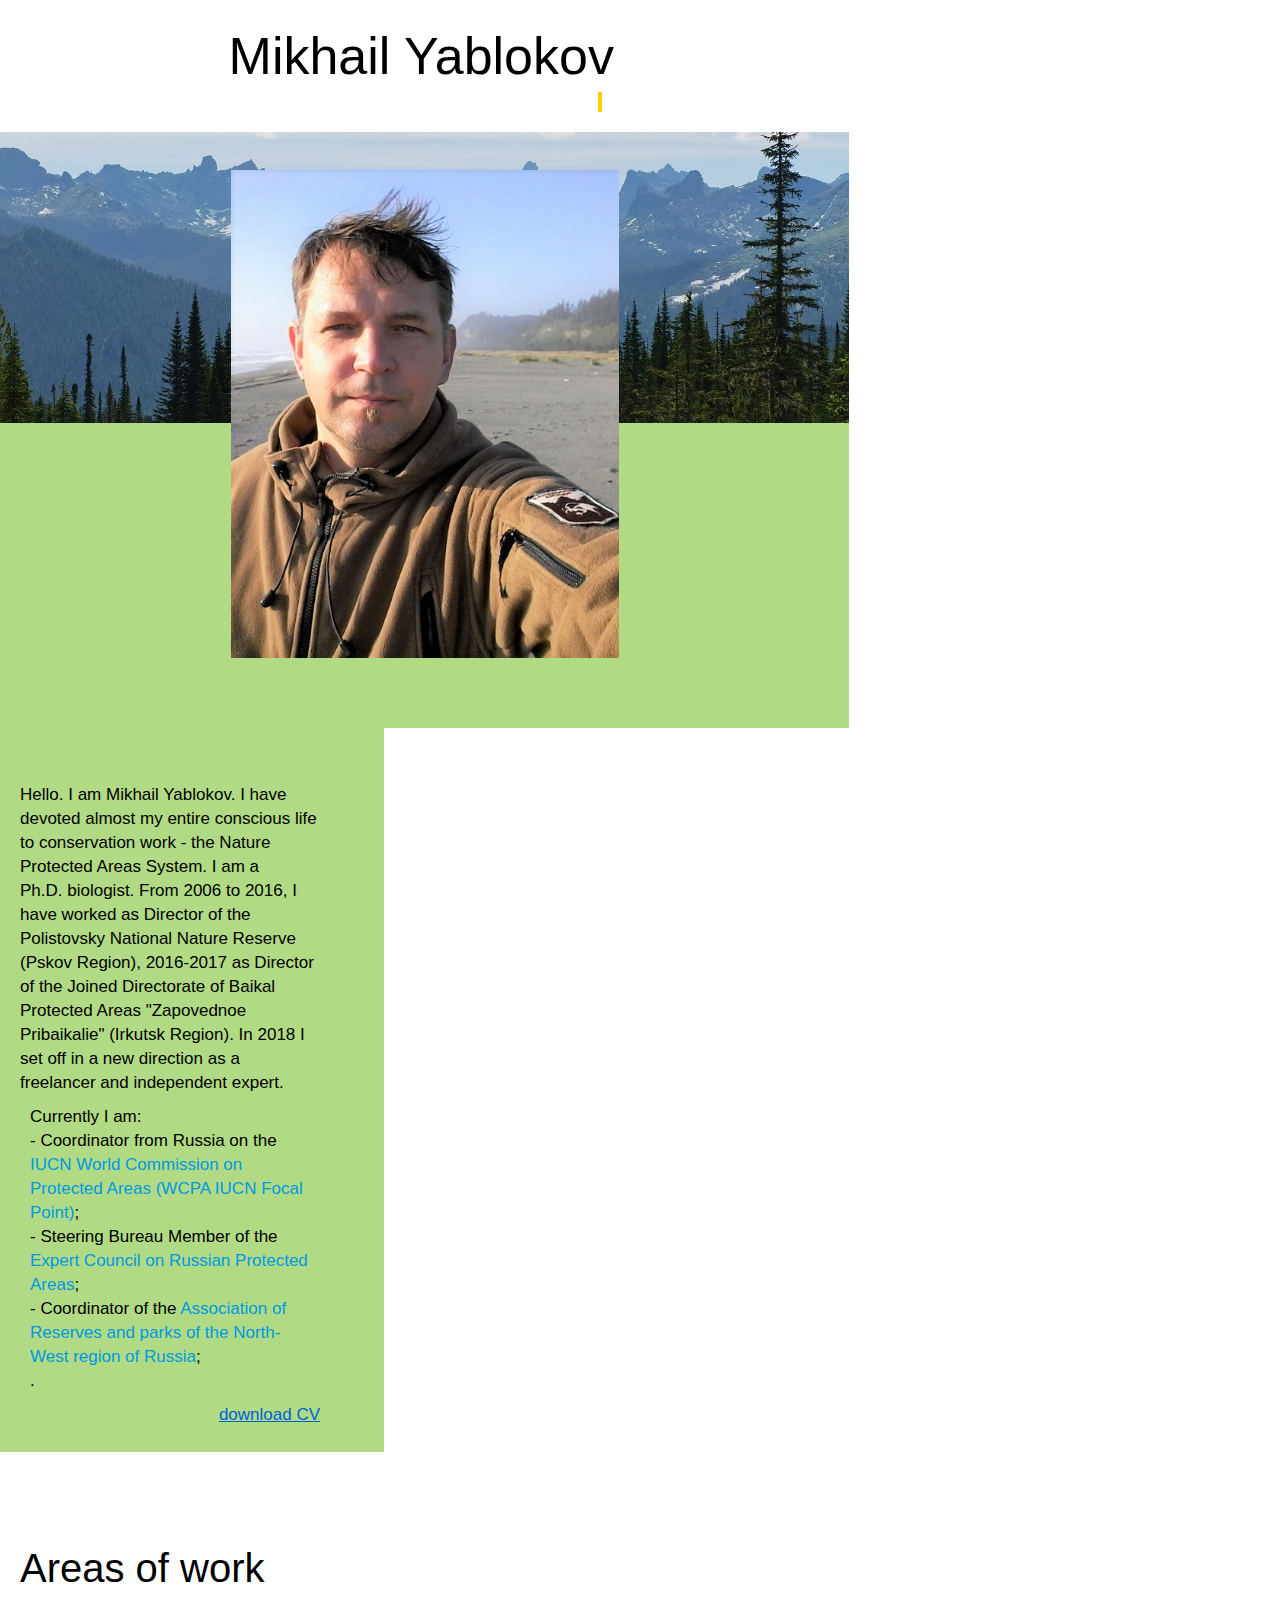
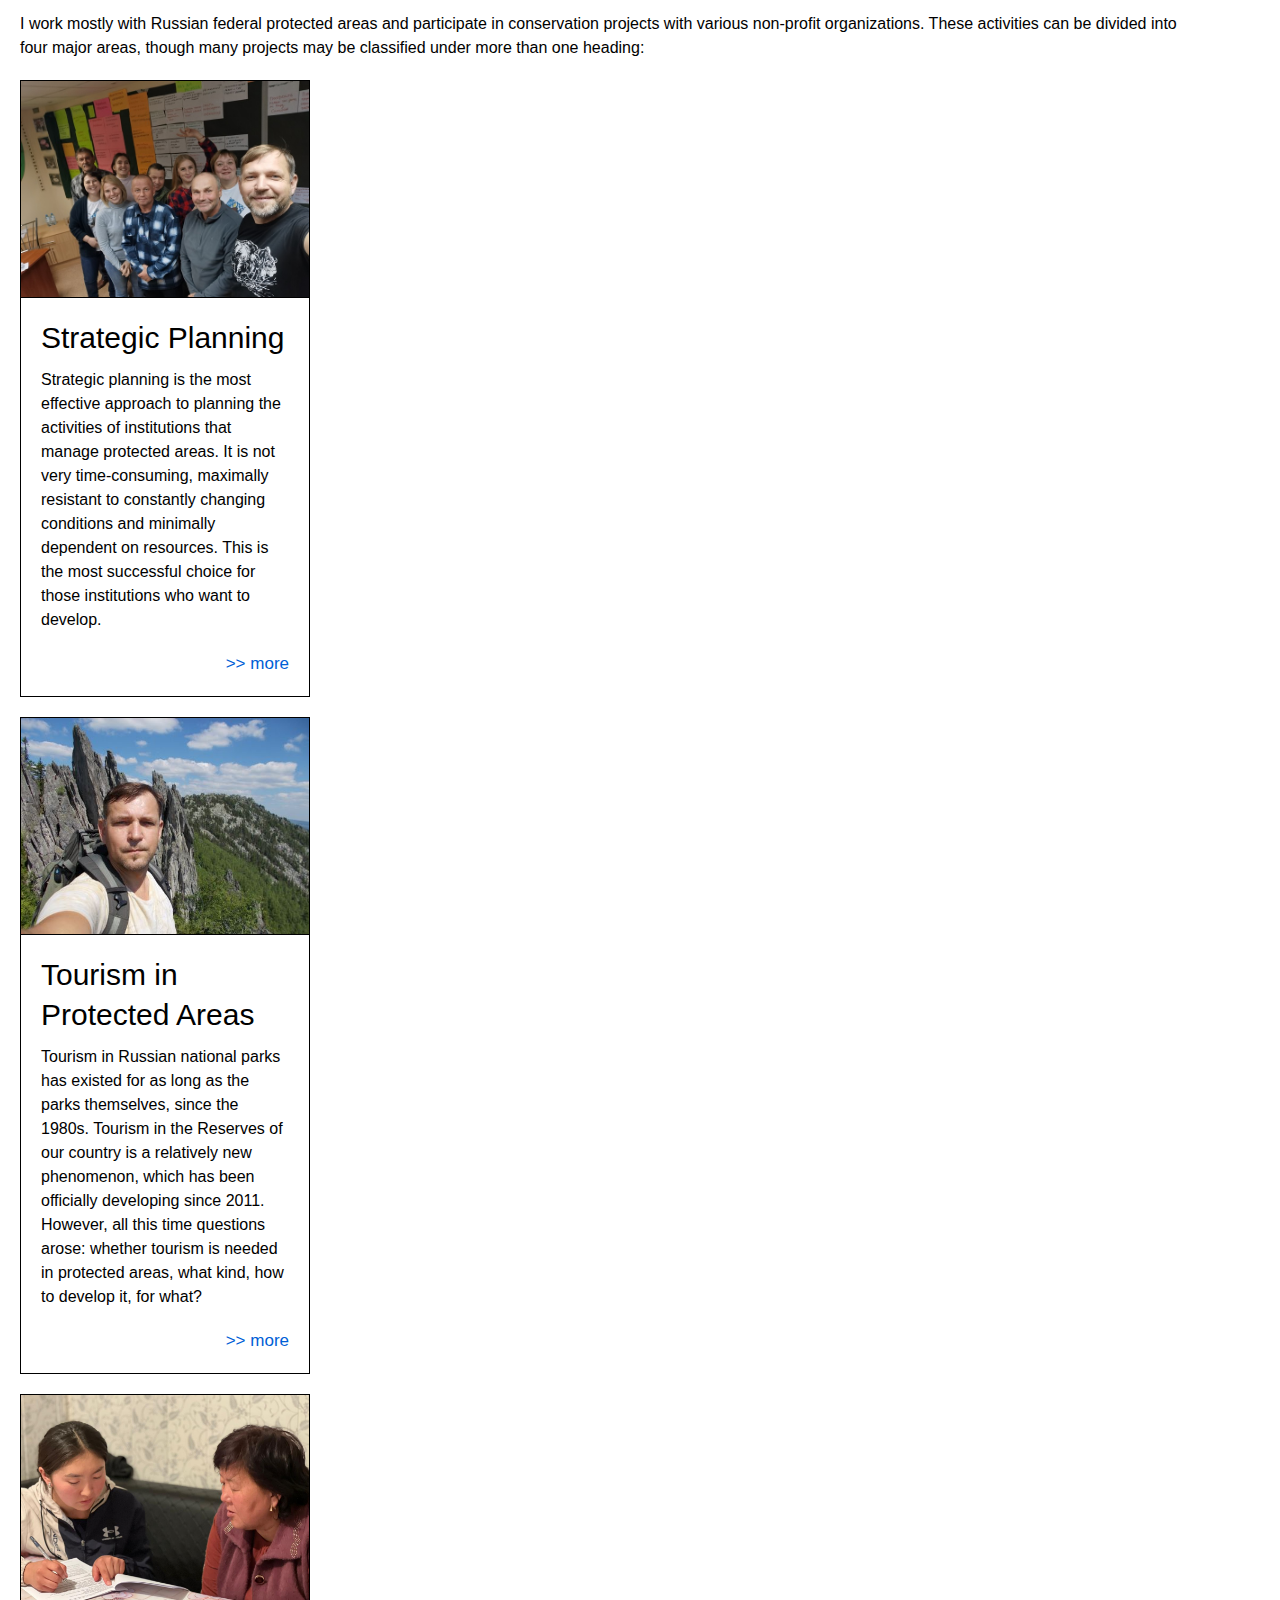
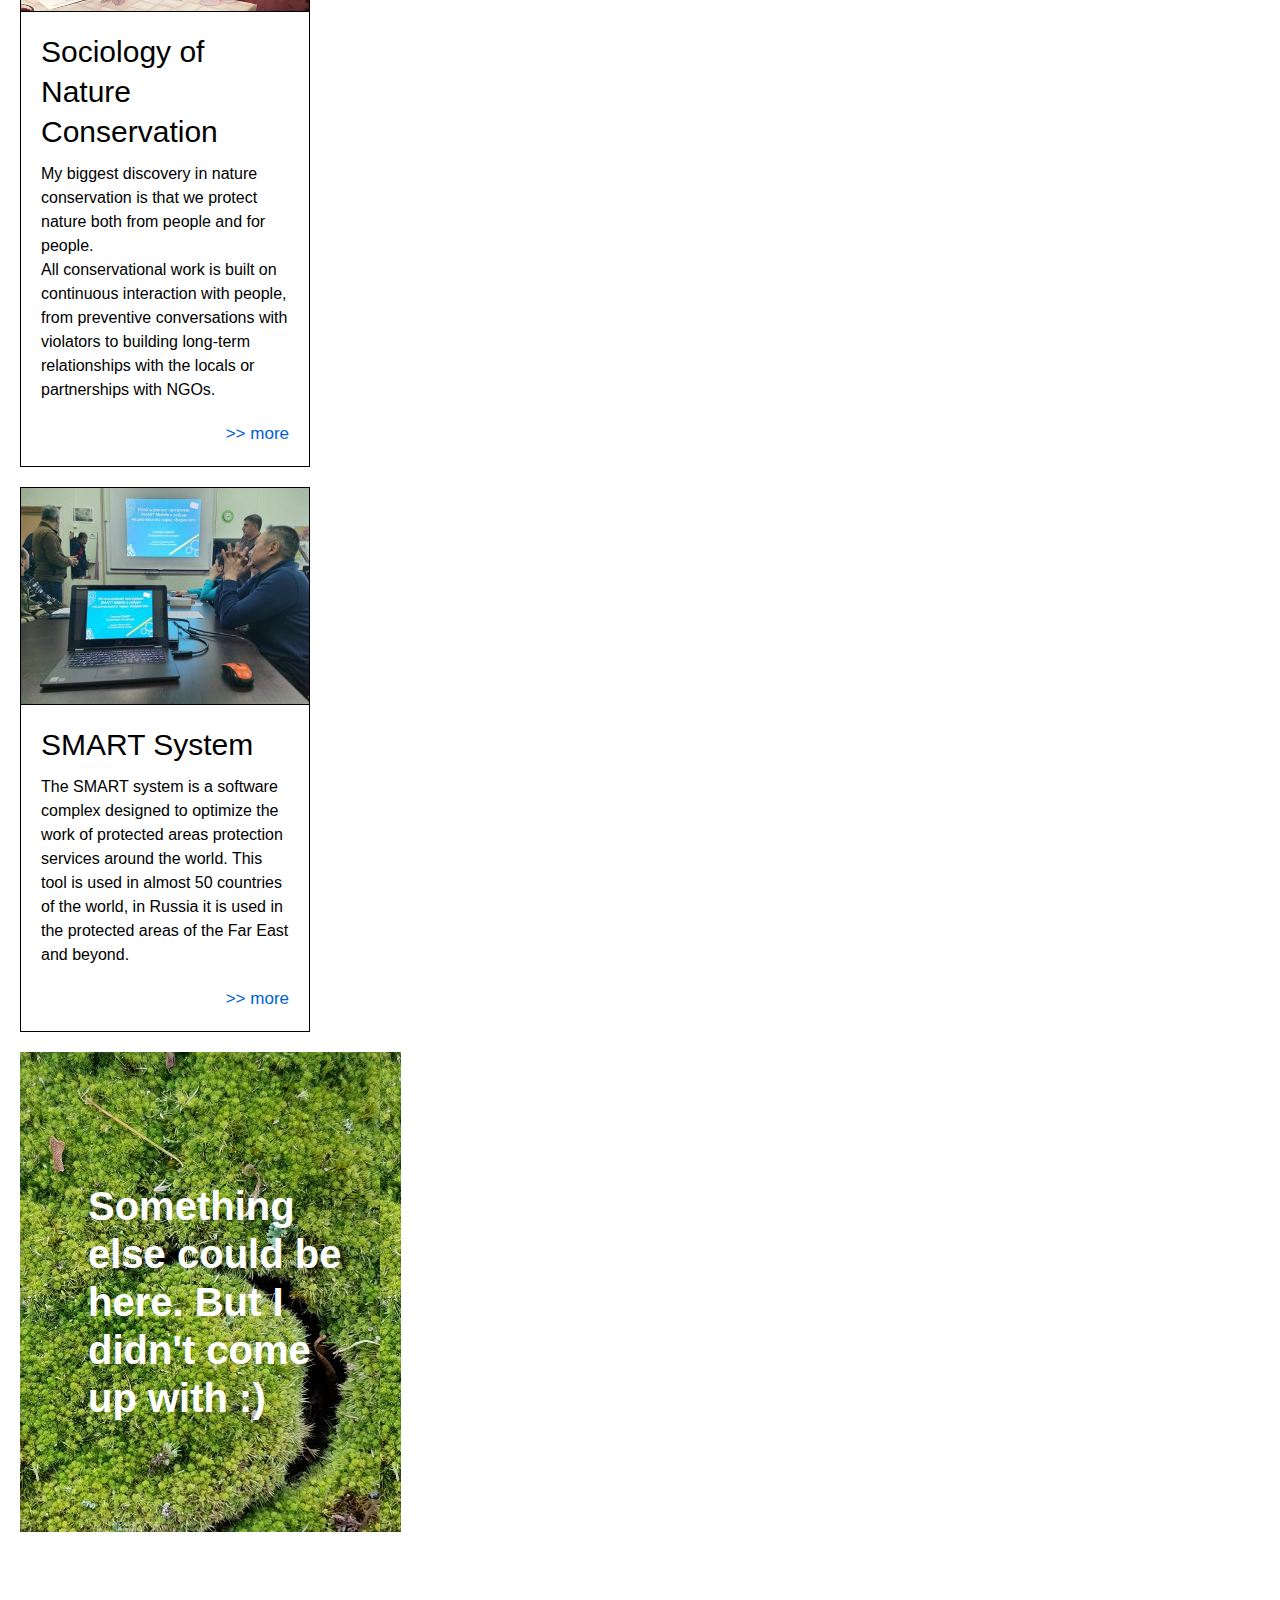
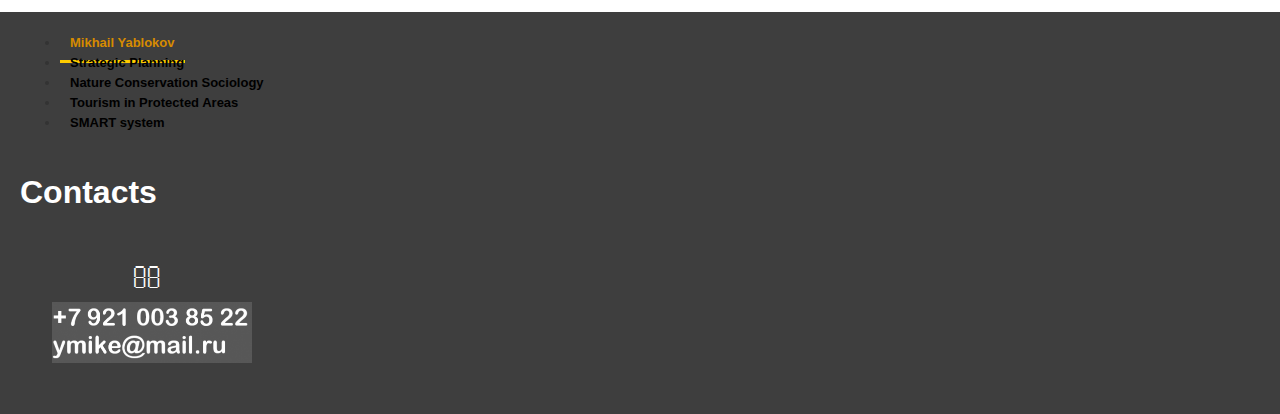
==== commit 242aa8b0: "Update index.htm" ====
--- a/en/index.htm
+++ b/en/index.htm
@@ -4,7 +4,7 @@
       <script type="text/javascript"></script>
       <meta http-equiv="content-type" content="text/html; charset=utf-8">
       <title>Mikhail Yablokov</title>
-      <base href="https://ymike.ru/en/">
+      <base href="https://mike-yablokov.github.io/en/">
       <link rel="alternate" hreflang="en-us" href="index.htm">
       <link rel="alternate" hreflang="ru-ru" href="../index.htm">
       <link rel="alternate" hreflang="x-default" href="../index.htm">
@@ -313,4 +313,4 @@
       </noscript>
       <!-- /Yandex.Metrika counter -->
    </body>
-</html>+</html>
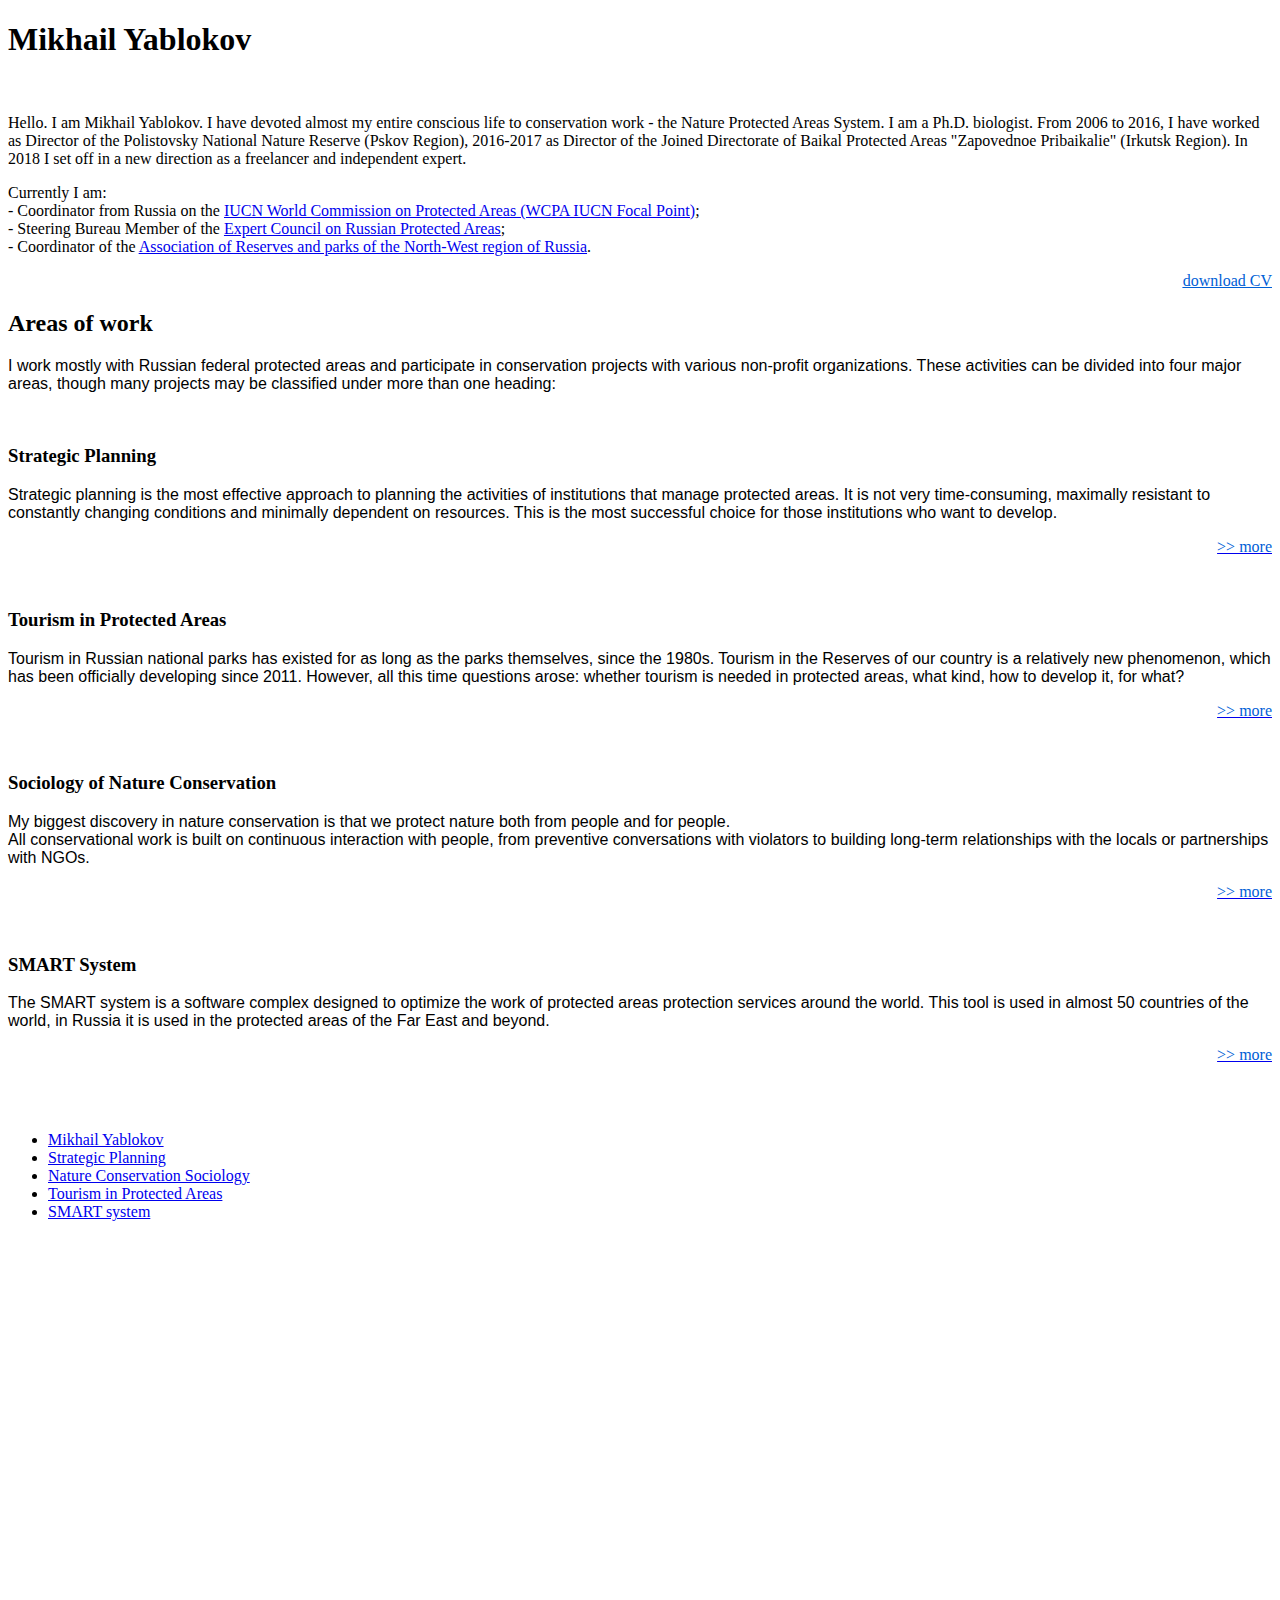
==== commit 5323f12b: "Add files via upload" ====
--- a/en/index.htm
+++ b/en/index.htm
@@ -4,7 +4,7 @@
       <script type="text/javascript"></script>
       <meta http-equiv="content-type" content="text/html; charset=utf-8">
       <title>Mikhail Yablokov</title>
-      <base href="https://mike-yablokov.github.io/en/">
+      <base href="https://ymike.ru/en/">
       <link rel="alternate" hreflang="en-us" href="index.htm">
       <link rel="alternate" hreflang="ru-ru" href="../index.htm">
       <link rel="alternate" hreflang="x-default" href="../index.htm">
@@ -82,7 +82,8 @@
                                     <p class="wb-stl-custom7">Currently I am:<br>
                                        - Coordinator from Russia on the <a href ="https://www.iucn.org/our-union/commissions/world-commission-protected-areas" target="_blank">IUCN World Commission on Protected Areas (WCPA IUCN Focal Point)</a>;<br>
                                        - Steering Bureau Member of the <a href ="https://zapovedcouncil.ru/chleny-soveta/" target="_blank">Expert Council on Russian Protected Areas</a>;<br>
-                                       - Coordinator of the <a href ="https://www.aoopt.ru/" target="_blank">Association of Reserves and parks of the North-West region of Russia</a>;<br><a href ="https://www.iacgov.ru/" target="_blank"></a>.
+                                       - Coordinator of the <a href ="https://www.aoopt.ru/" target="_blank">Association of Reserves and parks of the North-West region of Russia</a>.<br>
+                                       <!-- <a href ="https://www.iacgov.ru/" target="_blank"></a>. -->
                                     </p>
                                  </div>
                                  <div id="wb_element_instance9_1" class="wb_element wb_text_element" data-plugin="TextArea" style=" line-height: normal;">
@@ -313,4 +314,4 @@
       </noscript>
       <!-- /Yandex.Metrika counter -->
    </body>
-</html>
+</html>--- a/css/site.css
+++ b/css/site.css
@@ -0,0 +1,2977 @@
+/* @import "flag-icon-css/css/flag-icon.min.css"; */
+
+@font-face {
+	font-family: Capture it;
+	font-display: swap;
+	src: url("fonts/Capture it.ttf");
+}
+@font-face {
+	font-family: BNazanin;
+	font-display: swap;
+	src: url("fonts/BNazanin.eot");
+	src: url("fonts/BNazanin.ttf") format('truetype'),
+	url("fonts/BNazanin.woff") format('woff');
+}
+@font-face {
+	font-family: BZar;
+	font-display: swap;
+	src: url("fonts/BZar.eot");
+	src: url("fonts/BZar.ttf") format('truetype'),
+	url("fonts/BZar.woff") format('woff');
+}
+@font-face {
+	font-family: IranNastaliq;
+	font-display: swap;
+	src: url("fonts/IranNastaliq.eot");
+	src: url("fonts/IranNastaliq.ttf") format('truetype'),
+	url("fonts/IranNastaliq.woff") format('woff');
+}
+@font-face {
+	font-family: IRANSansWeb;
+	font-display: swap;
+	src: url("fonts/IRANSansWeb.eot");
+	src: url("fonts/IRANSansWeb.ttf") format('truetype'),
+	url("fonts/IRANSansWeb.woff") format('woff'),
+	url("fonts/IRANSansWeb.woff2") format('woff2');
+}
+@font-face {
+	font-family: BYekan;
+	font-display: swap;
+	src: url("fonts/BYekan.eot");
+	src: url("fonts/BYekan.ttf") format('truetype'),
+	     url("fonts/BYekan.woff") format('woff');
+}
+@font-face {
+	font-family: Vazir;
+	font-display: swap;
+	src: url("fonts/Vazir.eot");
+	src: url("fonts/Vazir.ttf") format('truetype'),
+	     url("fonts/Vazir.woff") format('woff'),
+	     url("fonts/Vazir.woff2") format('woff2');
+}
+@font-face {
+	font-family: Nahid;
+	font-display: swap;
+	src: url("fonts/Nahid.eot");
+	src: url("fonts/Nahid.ttf") format('truetype'),
+	     url("fonts/Nahid.woff") format('woff'),
+	     url("fonts/Nahid.woff2") format('woff2');
+}
+@font-face {
+	font-family: AtlanticCruise;
+	font-display: swap;
+	src: url("fonts/AtlanticCruise.eot");
+	src: url("fonts/AtlanticCruise.woff") format('woff'),
+	     url("fonts/AtlanticCruise.woff2") format('woff2');
+}
+@font-face {
+  font-family: 'Nanum Gothic';
+  font-display: swap;
+  font-style: normal;
+  font-weight: 400;
+  src: url("fonts/NanumGothic-Regular.eot");
+  src: url("fonts/NanumGothic-Regular.woff2") format('woff2'),
+       url("fonts/NanumGothic-Regular.woff") format('woff'),
+       url("fonts/NanumGothic-Regular.ttf") format('truetype');
+}
+@font-face {
+  font-family: 'Nanum Gothic';
+  font-display: swap;
+  font-style: normal;
+  font-weight: 700;
+  src: url("fonts/NanumGothic-Bold.eot");
+  src: url("fonts/NanumGothic-Bold.woff2") format('woff2'),
+       url("fonts/NanumGothic-Bold.woff") format('woff'),
+       url("fonts/NanumGothic-Bold.ttf") format('truetype');
+}
+@font-face {
+  font-family: 'Nanum Gothic';
+  font-display: swap;
+  font-style: normal;
+  font-weight: 800;
+  src: url("fonts/NanumGothic-ExtraBold.eot");
+  src: url("fonts/NanumGothic-ExtraBold.woff2") format('woff2'),
+       url("fonts/NanumGothic-ExtraBold.woff") format('woff'),
+       url("fonts/NanumGothic-ExtraBold.ttf") format('truetype');
+}
+@font-face {
+	font-family: Avenir Light;
+	font-display: swap;
+	src: url("fonts/avenirltstd-light.otf") format('opentype');
+}
+
+p, h1, h2, h3, h4, h5, h6, ul, ol {
+	margin: 0;
+}
+a, a:hover, a:active {
+	text-decoration: none;
+}
+
+.ico-spin { -webkit-animation: ico-spin 2s infinite linear; animation: ico-spin 2s infinite linear; }
+@-webkit-keyframes ico-spin {
+  0% { -webkit-transform: rotate(0deg); transform: rotate(0deg); }
+  100% { -webkit-transform: rotate(359deg); transform: rotate(359deg); }
+}
+@keyframes ico-spin {
+  0% { -webkit-transform: rotate(0deg); transform: rotate(0deg); }
+  100% { -webkit-transform: rotate(359deg); transform: rotate(359deg); }
+}
+
+html[lang="ar"] textarea,
+html[lang="ar"] input,
+html[lang="he"] textarea,
+html[lang="he"] input,
+html[lang="fa"] textarea,
+html[lang="fa"] input {
+	direction: rtl;
+}
+html[lang="ar"] .rtl,
+html[lang="ar"] .rtl *,
+html[lang="he"] .rtl,
+html[lang="he"] .rtl *,
+html[lang="fa"] .rtl,
+html[lang="fa"] .rtl * {
+	direction: rtl;
+	/* text-align: right!important; */
+}
+
+html { scroll-behavior: smooth; }
+html, body	{ padding: 0; }
+
+body {
+	image-rendering: -webkit-optimize-contrast;
+}
+
+.wb-img-more-quality {
+	image-rendering: optimizeQuality;
+	image-rendering: smooth;
+}
+
+.wb-img-auto-quality {
+	image-rendering: auto;
+}
+
+.root		{ margin: 0; width: 100%; min-height: 200px; }
+.vbox		{ width: 100%; float: none; position: relative; }
+.hbox		{ min-height: 100%; float: left; position: relative; }
+
+body.site, body.site .root, .wb_page_wrapper { height: auto !important; min-height: 0 !important; position: relative; }
+body.site .root .wb_sbg, .wb_lsbg { min-height: 100% !important; height: auto !important; min-height: 100vh; }
+
+body.site:before,
+.wb_page_wrapper:before,
+body.site .wb_container:before,
+body.site .wb_cont_bg:before,
+body.site .wb_container .wb_page:before,
+body.site .wb_button:before,
+body.site .wb_shp:before,
+body.site #wb_bgs_cont > div:before { content: ""; position: absolute; width: 100%; height: 100%; top: 0; left: 0; }
+
+.wb-no-fixed-bg,
+.wb-no-fixed-bg:before { background-attachment: scroll !important; }
+
+body.site:before { z-index: -1; }
+
+a img		{ border: none; }
+
+.clear	{
+	display: block; float: none; clear: both; border: none; padding: 0px; margin: 0px;
+	visibility: hidden; font-size: 1px; line-height: 1px;
+}
+
+.wb_container	{ position: relative; z-index: 3; }
+.wb_cont_inner { position: relative; margin: 0 auto; width: 1200px; }
+.wb_cont_outer { position: absolute; left: 0; top: 0; width: 100%; }
+.wb_cont_inner_rel { position: relative; margin: 0 auto; width: 100%; }
+.wb_cont_outer_rel { position: relative; width: 100%; }
+
+.wb_cont_bg { position: absolute; width: 1200px; height: 100%; left: 50%; top: 0; margin-left: -600px; }
+
+#wb_header	{ position: relative; }
+#wb_header_placeholder { z-index: 4; }
+#wb_sbg_placeholder { position: fixed; width: 100%; top: 0; left: 0; z-index: 4; }
+#wb_header_bg { position: fixed; width: 100%; top: 0; left: 0; z-index: 4; }
+.wb_header_fixed { position: fixed!important; top: 0; width: 100%; z-index: 4; }
+
+#wb_bgs_cont { position: absolute; width: 100%; left: 0; z-index: 1; }
+body.site #wb_bgs_cont > div { position: relative; }
+
+.wb_container .wb_page { position: relative; box-sizing: content-box; }
+.wb_container .wb_page:after { content: ""; display: block; float: none; clear: both; }
+.wb_container .wb_page .wb_page_anchor { position: relative; top: 0; left: 0; display: block; }
+
+body.popup-mode { background: none; }
+body.popup-mode:before,
+body.popup-mode .wb_sbg,
+body.popup-mode #wb_bgs_cont,
+body.popup-mode #wb_header_bg,
+body.popup-mode #wb_sbg_placeholder,
+body.popup-mode #wb_header,
+body.popup-mode #wb_footer { display: none; }
+body.popup-mode #wb_main { padding-top: 0 !important; }
+body.popup-mode #wb_main .wb_cont_outer,
+body.popup-mode #wb_main .wb_page_anchor { top: 0 !important; }
+
+.wb_container > .wb-cs-row > .wb-cs-col {
+	width: 100%;
+}
+
+.wb_sbg, .wb_lsbg		{
+	position: absolute; left: 0px; top: 0px; width: 100%; height: 100%;
+}
+
+.wb-cs-clear {
+	display: block;
+	padding: 0px;
+	margin: 0px;
+	font-size: 1px;
+	line-height: 1px;
+	overflow: hidden;
+	float: none;
+	clear: both;
+	position: static;
+}
+
+.wb-cs-row {
+	box-sizing: border-box;
+	float: none;
+	clear: both;
+	width: 100%;
+}
+.wb-cs-row:after, .wb_container:after {
+	content: "";
+	display: block;
+	width: 100%;
+	height: 0;
+	clear: both;
+	visibility: hidden;
+}
+.wb-cs-col {
+	box-sizing: border-box;
+	float: left;
+}
+.wb-cs-grp {
+	box-sizing: border-box;
+}
+.wb-cs-elem {
+	position: relative;
+	box-sizing: border-box;
+}
+.wb-cs-col.wb-cs-right, .wb-cs-grp.wb-cs-right, .wb-cs-elem.wb-cs-right {
+	float: right;
+}
+.wb-site-debug .wb-cs-row {
+	background: rgba(255, 0, 0, 0.1);
+}
+.wb-site-debug .wb-cs-col {
+	background: rgba(0, 255, 0, 0.1);
+}
+.wb-site-debug .wb-cs-grp {
+	background: rgba(255, 255, 255, 0.1);
+}
+.wb-site-debug .wb-cs-elem {
+	background: rgba(0, 0, 255, 0.1);
+}
+.wb_element	{
+	display: block;
+	padding: 0;
+	margin: 0;
+	overflow: visible;
+	box-sizing: content-box;
+}
+
+.root > .wb-layout-element,
+.root > .wb_page_wrapper > .wb-layout-element {
+	margin-top: 0;
+	margin-bottom: 0;
+	margin-left: auto !important;
+	margin-right: auto !important;
+}
+
+.wb-layout-absolute > .wb_element {
+	position: absolute;
+	left: 0;
+	top: 0;
+}
+.wb-layout-absolute > .wb_element,
+.wb-layout-horizontal > .wb_element,
+.wb-layout-vertical > .wb_element {
+	display: flex;
+}
+.wb-layout-absolute > .wb_element,
+.wb-layout-horizontal > .wb_element {
+	flex-direction: column;
+}
+.wb-layout-vertical > .wb_element {
+	flex-direction: row;
+}
+.wb-layout-absolute > .wb_element > .wb_content,
+.wb-layout-horizontal > .wb_element > .wb_content,
+.wb-layout-vertical > .wb_element > .wb_content {
+	flex: 1 1 auto;
+}
+.wb_element .wb_content.wb-layout-horizontal,
+.wb_element.wb-layout-horizontal,
+.wb-layout-horizontal {
+	display: flex;
+	flex-direction: row;
+}
+.wb_element .wb_content.wb-layout-horizontal > .wb_element:not(.wb-sticky):not(.wb-anim-entry-on),
+.wb-layout-horizontal > .wb_element:not(.wb-sticky):not(.wb-anim-entry-on) {
+	position: relative;
+	left: auto !important;
+	top: auto !important;
+}
+.wb_element .wb_content.wb-layout-vertical,
+.wb_element .wb_content.wb-layout-horizontal.wb-layout-temp-vertical,
+.wb_element.wb-layout-vertical,
+.wb-layout-vertical {
+	display: flex;
+	flex-direction: column;
+}
+
+.root.wb-layout-vertical {
+	display: block;
+}
+.wb_element .wb_content.wb-layout-vertical > .wb_element:not(.wb-sticky):not(.wb-anim-entry-on),
+.wb-layout-vertical > .wb_element:not(.wb-sticky):not(.wb-anim-entry-on) {
+	position: relative;
+	left: auto !important;
+	top: auto !important;
+}
+.wb_element.wb-sticky {
+	position: fixed;
+}
+
+.wb-layout-fill > .wb_element {
+	flex: 1 1 auto;
+}
+
+.wb-layout-flow > .wb_element {
+	flex: 0 1 content;
+}
+
+.wb-layout-bg-element {
+	position: absolute;
+	left: 0;
+	top: 0;
+	width: 100%;
+	height: 100%;
+	overflow: hidden;
+	pointer-events: none;
+	touch-action: none;
+}
+
+.wb-layout-bg-element > .wb_element {
+	position: absolute;
+	left: 0;
+	top: 0;
+	width: 100%;
+	height: 100%;
+	min-width: 0;
+	min-height: 0;
+	max-width: none;
+	max-height: none;
+	margin: 0;
+}
+
+.wb-layout-has-link > .wb_content {
+	cursor: pointer;
+}
+.wb-layout-link {
+	position: absolute;
+	left: 0;
+	top: 0;
+	right: 0;
+	bottom: 0;
+	display: block;
+	z-index: 1;
+}
+.wb-layout-has-link > .wb_content {
+	z-index: 2;
+}
+
+.wb_element.wb_text_element {
+	word-wrap: break-word;
+	line-height: normal;
+	display: block;
+}
+/* .wb_text_element p {
+	margin: 0;
+	padding: 0;
+} */
+.wb_skype_element .skype-button {
+	display: block;
+	position: relative;
+}
+.wb_skype_element .skype-button .lwc-chat-button {
+	white-space: nowrap;
+}
+.wb_element.wb-cs-elem {
+	position: relative ! important;
+	box-sizing: border-box;
+	min-width: 0;
+	/*left: 0 ! important;
+	top: 0 ! important;
+	width: 100% ! important;
+	height: auto ! important;
+	min-height: 0 ! important;*/
+}
+.wb_element_shape > .wb_shp {
+	position: absolute;
+	left: 0;
+	top: 0;
+	width: 100%;
+	height: 100%;
+	overflow: hidden;
+}
+.wb_element_shape > .wb_shp + .wb-elm-ch-wrp {
+	pointer-events: none;
+}
+.wb_element_shape > .wb_shp + .wb-elm-ch-wrp a,
+.wb_element_shape > .wb_shp + .wb-elm-ch-wrp input,
+.wb_element_shape > .wb_shp + .wb-elm-ch-wrp select,
+.wb_element_shape > .wb_shp + .wb-elm-ch-wrp textarea,
+.wb_element_shape > .wb_shp + .wb-elm-ch-wrp button,
+.wb_element_shape > .wb_shp + .wb-elm-ch-wrp .wb_element {
+	pointer-events: initial;
+}
+
+.wb_element_picture {
+	overflow: visible;
+}
+.wb_element_picture > .wb_picture_wrap {
+	position: relative;
+	display: block;
+	flex: 1 1 auto;
+	width: auto;
+	height: auto;
+}
+.wb_element_picture > .wb_picture_wrap > .wb-picture-wrapper {
+	width: 100%;
+	height: auto;
+	max-height: 100%;
+	overflow: hidden;
+}
+.wb_element_picture > .wb_picture_wrap > .wb-picture-wrapper img,
+.wb_element_picture > .wb_picture_wrap > .wb-picture-wrapper svg {
+	display: block;
+}
+
+.wb_element_table { overflow-x: auto; }
+
+.wb_table	{ border: none; border-collapse: collapse; margin: 0 auto; width: 100%; }
+.wb_table td	{ border: 1px solid #000; }
+.wb_table td > div { position: relative; top: 0; left: 0; width: 100%; }
+
+.wb_button	{
+	display: flex;
+	flex-direction: row;
+	align-items: center;
+	align-content: center;
+	justify-items: center;
+	justify-content: center;
+	flex: 1 1 auto;
+	padding: 0;
+	margin: 0 auto;
+	text-align: center;
+	text-decoration: none;
+	cursor: pointer;
+	position: relative;
+	overflow: hidden;
+}
+.wb_button > span { position: relative;  display: inline-block; vertical-align: middle; flex: 1 1 auto; padding: 0; margin: 0; }
+/* .wb_button:after { content: ""; display: inline-block; vertical-align: middle; height: 100%; } */
+.wb_button,
+.wb_button:hover,
+.wb_button:active,
+.wb_button:focus,
+.wb_button:visited	{ outline: none !important; }
+
+.vmenu,
+.hmenu		{
+	display: block; list-style-type: none; padding: 0px; margin: 0px; float: left; width: 100%; overflow: visible;
+}
+.hmenu { white-space: normal; }
+.vmenu li,
+.hmenu li		{ position: relative; display: block; display: inline-block; padding: 0px; margin: 0px; }
+.vmenu li		{ clear: both; display: block; }
+.vmenu li a,
+.hmenu li a	{ display: block; }
+.vmenu ul,
+.hmenu ul	{ display: none; position: absolute; margin-left: 0; padding-left: 0; left: 100%; top: 0; z-index: 3; }
+.vmenu ul li,
+.hmenu ul li	{ display: block; }
+.hmenu > li > ul { left: 0; top: 100%; }
+.hmenu li.over > ul, .vmenu li.over > ul { display: block; }
+.vmenu ul a, .hmenu ul a { white-space: nowrap; max-width: 320px; overflow: hidden; text-overflow: ellipsis; }
+
+.wb-menu-hidden ul, .wb-menu-hidden .btn-collapser {
+	display: none!important;
+}
+
+.wb-menu-mobile.collapse-expanded > ul {
+	position: fixed;
+	left: 20px;
+	right: 20px;
+	width: auto;
+	z-index: 100;
+	/* box-shadow: 0 0 5px 0 rgba(0, 0, 0, 0.5); */
+}
+
+.wb-menu-mobile.collapse-expanded ul {
+	text-align: left ! important;
+}
+
+/* Default gallery styles */
+.wb_gallery			{ background: #000; width: 100%; height: 100%; overflow: hidden; }
+.wb_gallery .wb-masonry { overflow-x: hidden !important; }
+#wb_gedit_name		{ width: 315px; }
+#wb_gedit_images	{
+	width: 466px; height: 300px; overflow: auto; overflow-y: scroll; background: #ffffff;
+}
+#wb_gedit_uploader	{ width: 120px; height: 64px; float: left; }
+#wb_gedit_uploader_state {
+	width: 336px; height: 64px; float: left; margin-left: 10px; overflow: auto;
+}
+
+.gallery-image		{
+	display: block;
+	/*
+	background: white;
+	padding: 5px;
+	*/
+}
+
+.wb_thumb			{ position: relative; float: left; padding: 3px; }
+.wb_thumb img		{ max-width: none !important; }
+.wb_thumb > div			{ border: 1px solid #888; position: relative; }
+.wb-thumbs-only > .wb_thumb { float: none; display: inline-block; vertical-align: top; }
+
+.gallery-slideshow  	{ width: 100%; height: 100%; }
+.gallery-slide-image{ position: relative; width: 100%; height: 100%; }
+.gallery-slide-left, .gallery-slide-right {
+	position: absolute; top: 50%;
+	width: 32px; height: 32px; line-height: 32px; margin-top: -16px;
+	font-size: 16px;
+	color: #FFF; text-shadow: #000 0 0 1px;
+	transition: color 0.2s linear 0s, text-shadow 0.2s linear 0s;
+	display: block; cursor: pointer; outline: none !important; text-align: center;
+}
+.gallery-slide-left	{
+	left: 0;
+}
+.gallery-slide-right {
+	right: 0;
+}
+.gallery-slide-left:hover	{ color: #DDD; text-shadow: #222 0 0 1px; }
+.gallery-slide-right:hover	{ color: #DDD; text-shadow: #222 0 0 1px; }
+
+.gallery-list-left .fa,
+.gallery-list-right .fa {
+	position: absolute; top: 50%;
+	font-size: 14px; line-height: 14px; margin-top: -7px;
+	color: #FFF; text-shadow: #000 0 0 1px;
+	transition: color 0.2s linear 0s, text-shadow 0.2s linear 0s;
+}
+.gallery-list-left:hover .fa, .gallery-list-right:hover .fa { color: #DDD; text-shadow: #222 0 0 1px; }
+.gallery-list-left .fa	{ left: 3px; }
+.gallery-list-right .fa	{ right: 3px; }
+.gallery-list .tmb-selected	{ background: #888; }
+
+.pswp {
+	z-index: 1000000 !important;
+}
+.pswp .pswp__caption__center {
+	max-width: 700px;
+}
+.wb-picture-caption {
+	position: absolute;
+	left: 0;
+	right: 0;
+	bottom: 0;
+	background: rgba(0, 0, 0, 0.66);
+	padding: 10px 10px 0;
+	transition: opacity 0.25s linear;
+	pointer-events: none;
+	touch-action: none;
+}
+.wb_thumb .wb-picture-caption {
+	padding-bottom: 0;
+	z-index: 10;
+}
+.wb-picture-caption.wb-on-hover {
+	opacity: 0;
+}
+.wb_thumb:hover .wb-picture-caption.wb-on-hover,
+.gallery-list:hover .wb-picture-caption.wb-on-hover,
+.gallery-slideshow:hover .wb-picture-caption.wb-on-hover {
+	opacity: 1;
+}
+.wb_thumb .wb-picture-caption .wb-lightbox-title {
+	font-size: 16px;
+}
+.wb-lightbox-title {
+	font-size: 20px;
+	color: #FFF;
+	margin: 0 0 10px;
+	text-align: center;
+}
+.wb-lightbox-title > a {
+	color: #FFF;
+	text-decoration: underline;
+}
+.wb-lightbox-title > a:hover {
+	color: #FFF;
+	text-decoration: none;
+}
+.wb-lightbox-description {
+	font-size: 14px;
+	color: #EEE;
+	text-align: center;
+	white-space: pre-wrap;
+	margin-bottom: 10px;
+}
+/* .gallery-slideshow-image .wb-lightbox-description,
+.gallery-list-image .wb-lightbox-description {
+	margin-bottom: 0;
+} */
+
+#skypedetectionswf	{ position: absolute; left: -1000px; top: -1000px; }
+
+.wb_form			{
+	padding: 0px; margin: 0px; display: block; border: none; width: 100%; height: 100%;
+}
+.wb_form table		{
+	padding: 0px; margin: 0px; border: none; border-collapse: collapse;
+	width: 100%; height: 100%;
+}
+.wb_form table th,
+.wb_form table td		{ padding: 4px 0px 0px 0px; margin: 0px; border: none; border-collapse: collapse; text-align: left; }
+.wb_form table th		{ white-space: nowrap; }
+.wb_form table tr:first-child th,
+.wb_form table tr:first-child td {
+	padding-top: 0px;
+}
+.wb_form table th 		{ width: 1%; }
+.wb_form table th:not([class]) 	{ font-size: 13px; }
+.wb_comments textarea.hpc,
+.wb_form textarea.hpc {
+	display: none;
+}
+.wb_form table tr.area-row td {
+	height: 99%;
+}
+.wb_form table tr.area-row td textarea {
+	height: 100%;
+}
+/* .wb_comments textarea.hpc,
+.wb_form textarea.hpc	{
+	font-size: 1px; line-height: 1px; width: 1px; height: 1px; padding: 0px; margin: 0px;
+	border: none; display: block; background: transparent; color: #ffffff; opacity: 0;
+	filter: alpha(opacity=0); position: absolute; left: -10px; top: -10px;
+} */
+.wb_form .form-field {
+	width: 100%;
+}
+.wb_form label.checkbox-label {
+	display: block;
+	max-width: none;
+	text-align: left;
+}
+.wb_form.wb_form_ltr th, .wb_form.wb_form_ltr label.checkbox-label {
+	text-align: left !important;
+}
+.wb_form.wb_form_ltr td {
+	text-align: right !important;
+}
+.wb_form.wb_form_rtl th, .wb_form.wb_form_rtl label.checkbox-label {
+	text-align: right !important;
+}
+.wb_form.wb_form_rtl td {
+	text-align: left !important;
+}
+.wb_form label.checkbox-label > input.form-field {
+	width: auto;
+	height: auto;
+	display: inline-block;
+	vertical-align: middle;
+	margin: 0;
+}
+.wb_form .form-file-wrapper {
+	height: 34px;
+}
+.wb_form .form-file-wrapper:before {
+	content: "";
+	display: inline-block;
+	vertical-align: middle;
+	height: 100%;
+}
+.wb_form .form-file-wrapper > input {
+	display: inline-block;
+	vertical-align: middle;
+}
+
+.wb_form .wb_form_captcha {
+	transform-origin: 0 0;
+	-o-transform-origin: 0 0;
+	-ms-transform-origin: 0 0;
+	-moz-transform-origin: 0 0;
+	-webkit-transform-origin: 0 0;
+}
+.wb_form textarea.form-control {
+	resize: none;
+}
+.wb_form_ltr { direction: ltr; }
+.wb_form_rtl { direction: rtl; }
+
+.wb_comments		{ width: 500px; margin: 0px auto; }
+.wb_comment			{
+	display: block; border-top: 1px solid #ccc; padding: 6px 2px; clear: both;
+	position: relative;
+}
+.wb_comment_user	{
+	font-size: 18px; color: #007499; margin-bottom: 6px;
+}
+.wb_comment_date	{
+	font-size: 10px; color: #999;
+}
+.wb_comment_text	{
+	font-size: 13px; color: black;
+}
+
+.wb_footer { padding-bottom: 20px; }
+
+i.icon-wb-logo {
+	background-image: url("../img/icon-logo.svg") !important;
+	background-size: 16px;
+	background-position: 0px 0px;
+	width: 16px; height: 16px; margin: -3px 4px 0px 0px;
+	vertical-align: middle;
+	display: inline-block;
+}
+i.icon-wb-logo.icon-wb-logo-izyro {
+	background-image: url("../img/icon-logo-red.svg") !important;
+}
+
+.wb-combobox-controll input	{ cursor: pointer; }
+.wb-combobox-controll ul	{ overflow-y: auto; max-height: 320px; }
+@media (min-height: 769px) {
+	.wb-combobox-controll ul	{ max-height: 420px; }
+}
+@media (min-height: 992px) {
+	.wb-combobox-controll ul	{ max-height: 500px; }
+}
+.wb-combobox-controll .dropdown-toggle { padding-left: 8px; padding-right: 8px; }
+
+[class^="flag-icon"],
+[class*=" flag-icon"] {
+	width: 18px; height: 14px; display: block; display: inline-block;
+	padding: 0px; margin: 0px; border: none; font-size: 1px; line-height: 1px;
+	overflow: hidden;
+	background-size:contain;
+	background-position:50%;
+	background-repeat:no-repeat;
+	position: relative;
+	border: 1px solid #EEE;
+	/*position:relative;
+	display:inline-block;
+	width:1.33333333em;
+	line-height:1em*/
+}
+
+[class^="ico-lang"],
+[class*=" ico-lang"] {
+	background: url("../img/flags_matrix.png") no-repeat;
+	width: 18px; height: 12px; display: block; display: inline-block;
+	padding: 0px; margin: 0px; border: none; font-size: 1px; line-height: 1px;
+	overflow: hidden;
+}
+span.ico-lang-us, i.ico-lang-us { background-position: -378px -228px; }
+span.ico-lang-uk, i.ico-lang-uk { background-position: -378px -132px; }
+span.ico-lang-lt, i.ico-lang-lt { background-position: -216px -240px; }
+span.ico-lang-ru, i.ico-lang-ru { background-position: -324px -252px; }
+span.ico-lang-de, i.ico-lang-de { background-position: -72px -60px; }
+span.ico-lang-ae, i.ico-lang-ae { background-position: -18px -60px; }
+span.ico-lang-dk, i.ico-lang-dk { background-position: -72px -132px; }
+span.ico-lang-gr, i.ico-lang-gr { background-position: -126px -216px; }
+span.ico-lang-es, i.ico-lang-es { background-position: -90px -228px; }
+span.ico-lang-sv, i.ico-lang-sv { background-position: -342px -264px; }
+span.ico-lang-ee, i.ico-lang-ee { background-position: -90px -60px; }
+span.ico-lang-fi, i.ico-lang-fi { background-position: -108px -108px; }
+span.ico-lang-fr, i.ico-lang-fr { background-position: -108px -216px; }
+span.ico-lang-hr, i.ico-lang-hr { background-position: -144px -216px; }
+span.ico-lang-ht, i.ico-lang-ht { background-position: -144px -240px; }
+span.ico-lang-hu, i.ico-lang-hu { background-position: -144px -252px; }
+span.ico-lang-id, i.ico-lang-id { background-position: -162px -48px; }
+span.ico-lang-it, i.ico-lang-it { background-position: -162px -240px; }
+span.ico-lang-kr, i.ico-lang-kr { background-position: -198px -216px; }
+span.ico-lang-lv, i.ico-lang-lv { background-position: -216px -264px; }
+span.ico-lang-my, i.ico-lang-my { background-position: -234px -300px; }
+span.ico-lang-mk, i.ico-lang-mk { background-position: -234px -132px; }
+span.ico-lang-nl, i.ico-lang-nl { background-position: -252px -144px; }
+span.ico-lang-pl, i.ico-lang-pl { background-position: -288px -144px; }
+span.ico-lang-br, i.ico-lang-br { background-position: -36px -216px; }
+/* span.ico-lang-br, i.ico-lang-br { background-position: -288px -240px; } */
+span.ico-lang-ro, i.ico-lang-ro { background-position: -324px -180px; }
+span.ico-lang-ua, i.ico-lang-ua { background-position: -378px -12px; }
+span.ico-lang-sk, i.ico-lang-sk { background-position: -342px -132px; }
+span.ico-lang-tr, i.ico-lang-tr { background-position: -360px -216px; }
+span.ico-lang-th, i.ico-lang-th { background-position: -360px -96px; }
+span.ico-lang-vn, i.ico-lang-vn { background-position: -396px -168px; }
+span.ico-lang-se, i.ico-lang-se { background-position: -342px -60px; }
+span.ico-lang-si, i.ico-lang-si { background-position: -342px -108px; }
+span.ico-lang-me, i.ico-lang-me { background-position: -234px -60px; }
+span.ico-lang-hk, i.ico-lang-hk { background-position: -468px -108px; }
+/* span.ico-lang-hk, i.ico-lang-hk { background-position: -144px -132px; } */
+span.ico-lang-tw, i.ico-lang-tw { background-position: -360px -276px; }
+span.ico-lang-cn, i.ico-lang-cn { background-position: -54px -168px; }
+span.ico-lang-rs, i.ico-lang-rs { background-position: -324px -228px; }
+span.ico-lang-cz, i.ico-lang-cz { background-position: -54px -312px; }
+span.ico-lang-cs, i.ico-lang-cs { background-position: -324px -228px; }
+span.ico-lang-bg, i.ico-lang-bg { background-position: -36px -84px; }
+span.ico-lang-il, i.ico-lang-il { background-position: -162px -144px; }
+span.ico-lang-by, i.ico-lang-by { background-position: -35px -300px; }
+span.ico-lang-kz, i.ico-lang-kz { background-position: -198px -312px; }
+span.ico-lang-al, i.ico-lang-al { background-position: -17px -144px; }
+span.ico-lang-ir, i.ico-lang-ir { background-position: -162px -216px; }
+span.ico-lang-no, i.ico-lang-no { background-position: -252px -180px; }
+span.ico-lang-za, i.ico-lang-za { background-position: -467px -12px; }
+span.ico-lang-am, i.ico-lang-am { background-position: -18px -155px; }
+span.ico-lang-ct, i.ico-lang-ct { background-position: -54px -240px; }
+span.ico-lang-jp, i.ico-lang-jp { background-position: -180px -192px; }
+span.ico-lang-in, i.ico-lang-in { background-position: -162px -168px; }
+span.ico-lang-eu, i.ico-lang-eu { background-position: -90px -252px; }
+span.ico-lang-gl, i.ico-lang-gl { background-position: -126px -144px; }
+span.ico-lang-pt, i.ico-lang-pt { background-position: -288px -240px; }
+span.ico-lang-ph, i.ico-lang-ph { background-position: -288px -96px; }
+span.ico-lang-gb, i.ico-lang-gb { background-position: -468px -312px; }
+span.ico-lang-ge, i.ico-lang-ge { background-position: -126px -60px; }
+span.ico-lang-at, i.ico-lang-at { background-position: -17px -240px; }
+span.ico-lang-az, i.ico-lang-az { background-position: -18px -312px; }
+span.ico-lang-ba, i.ico-lang-ba { background-position: -36px -12px; }
+span.ico-lang-pk, i.ico-lang-pk { background-position: -288px -132px; }
+span.ico-lang-uz, i.ico-lang-uz { background-position: -378px -312px; }
+span.ico-lang-tz, i.ico-lang-tz { background-position: -360px -312px; }
+
+
+i.ico-lang-en,
+i.ico-lang-lt,
+i.ico-lang-ru	{ width: 18px; height: 12px }
+
+
+.langs_flags {
+	display: flex;
+	flex-direction: row;
+	flex-wrap: wrap;
+	align-items: center;
+	align-content: start;
+	justify-items: center;
+	justify-content: start;
+	height: 100%;
+}
+.langs_flags a {
+	padding: 0;
+	width: 18px;
+	height: 14px;
+	position: relative;
+	display: block;
+	float: left;
+	margin: 2px;
+	flex: 0 0 auto;
+
+	display: flex;
+	justify-content: center;
+	align-items: center;
+}
+.langs_flags.langs_flags_noa a {
+	margin: 0;
+}
+.langs_flags:not(.langs_flags_noa) a.active:after {
+	content: "";
+	display: block;
+	width: 22px;
+	height: 18px;
+	border: 1px solid #777;
+	padding: 1px;
+	position: absolute;
+	top: -2px;
+	left: -2px;
+}
+.langs_flags a i {
+	display: block;
+}
+
+.btn-collapser {
+	display: none;
+	text-align: center;
+	padding: 6px;
+}
+
+.btn-collapser > .icon-bar {
+	display: block;
+	padding: 0px;
+	margin: 3px 0px 0px 0px;
+	font-size: 1px;
+	line-height: 1px;
+	background: #000000;
+	height: 3px;
+	width: 18px;
+}
+
+.btn-collapser > .icon-bar:first-child {
+	margin-top: 0px;
+}
+
+.wb_element .collapsed > .btn-collapser {
+	display: inline-block;
+}
+
+.wb_element .collapsed > ul {
+	display: none !important;
+}
+
+.wb-music-player {
+	background-color: #fafafa;
+	width: 100%;
+	height: 100%;
+	overflow: hidden;
+}
+.wb-music-player-ctrl {
+	background-color: #333333;
+	padding: 0px;
+	margin: 0px;
+}
+.wb-music-player-btns {
+	text-align: center;
+	padding: 6px 5px;
+	margin: 0px;
+	display: flex;
+	flex-direction: row;
+	align-items: center;
+	justify-items: center;
+	justify-content: center;
+}
+.wb-music-player-btns > a {
+	cursor: pointer;
+	color: #ffffff;
+	text-align: left;
+	vertical-align: middle;
+	display: inline-block;
+	flex: 0 0 auto;
+	margin: 0 5px;
+}
+.wb-music-player-btns > a:hover {
+	color: #2cbd98;
+	border-color: #2cbd98;
+	text-decoration: none;
+}
+.wb-music-player-btns > a.disabled {
+	color: #666666;
+	border-color: #666666;
+	cursor: default;
+}
+.wb-music-player-prev {
+	border: 2px solid #ffffff;
+	width: 22px;
+	height: 22px;
+	-webkit-border-radius: 22px;
+	-moz-border-radius: 22px;
+	border-radius: 22px;
+	font-size: 11px;
+}
+.wb-music-player-prev > span {
+	vertical-align: top;
+	margin: 2px 0px 0px 4px;
+}
+.wb-music-player-next {
+	border: 2px solid #ffffff;
+	width: 22px;
+	height: 22px;
+	-webkit-border-radius: 22px;
+	-moz-border-radius: 22px;
+	border-radius: 22px;
+	font-size: 11px;
+}
+.wb-music-player-next > span {
+	vertical-align: top;
+	margin: 2px 0px 0px 4px;
+}
+.wb-music-player-play {
+	border: 2px solid #ffffff;
+	width: 30px;
+	height: 30px;
+	-webkit-border-radius: 30px;
+	-moz-border-radius: 30px;
+	border-radius: 30px;
+	font-size: 16px;
+}
+.wb-music-player-play > span {
+	vertical-align: top;
+	margin: 4px 0px 0px 6px;
+}
+.wb-music-player-pbar,
+.wb-music-player-pbar > div {
+	padding: 0px;
+	margin: 0px;
+	line-height: 1px;
+	font-size: 1px;
+	border: none;
+	display: block;
+	overflow: hidden;
+	float: none;
+}
+.wb-music-player-pbar {
+	background-color: #666666;
+}
+.wb-music-player-pbar > div {
+	background-color: #2cbd98;
+	width: 23%;
+	height: 4px;
+}
+.wb-music-player-plist {
+	color: #333333;
+	font-size: 14px;
+	line-height: 16px;
+	padding: 4px 0px 0px 0px;
+}
+.wb-music-player-plist > div {
+	padding: 4px 10px;
+	margin: 0px;
+}
+.wb-music-player-plist > div:nth-child(even) {
+	background-color: #efefef;
+}
+.wb-music-player-plist > div.active {
+	background-color: #2cbd98;
+}
+
+.wb-recaptcha-placeholder {
+	max-width: 304px;
+	height: 78px;
+	border: 1px solid #D3D3D3;
+	-webkit-border-radius: 3px;
+	-moz-border-radius: 3px;
+	border-radius: 3px;
+	background: #F9F9F9;
+	color: #000;
+	text-align: left;
+	cursor: help;
+	display: block;
+}
+.wb-recaptcha-placeholder > span {
+	margin: 25px 12px 0px 12px;
+	display: block;
+	font-size: 14px;
+	line-height: 24px;
+}
+.wb-recaptcha-placeholder > span::before {
+	background: #ffffff;
+	border: 2px solid #C1C1C1;
+	-webkit-border-radius: 2px;
+	-moz-border-radius: 2px;
+	border-radius: 2px;
+	height: 28px;
+	width: 28px;
+	display: inline-block;
+	margin: 0px 10px -9px 0px;
+	content: "";
+}
+
+.wb-store {
+	position: relative;
+	overflow: visible;
+	overflow-y: auto;
+	width: 100%;
+	height: 100%;
+}
+.wb-store-list-controls-sort, .wb-store-list-controls-view-switch {
+	display: inline-block;
+}
+.wb-store-list-controls-sort + .wb-store-list-controls-view-switch {
+	margin-left: 10px;
+}
+.wb-store-table {
+	text-align: left;
+}
+.wb-store-table td {
+	vertical-align: middle !important;
+}
+.wb-store-table.table-striped>tbody>tr:nth-of-type(odd) {
+	background-color: rgba(0, 0, 0, 0.03125);
+}
+.wb-store-table.table-striped>tbody>tr:nth-of-type(even) {
+	background-color: rgba(255, 255, 255, 0.125);
+}
+.wb-store-table-name-link > div,
+.wb-store-table-name-link .wb-store-nothumb {
+	border: none;
+	width: 50px;
+	height: 50px;
+	display: inline-block;
+	vertical-align: middle;
+	overflow: hidden;
+	background-size: cover;
+	background-repeat: no-repeat;
+	background-position: top center;
+}
+
+.wb-store-table-name-link .wb-store-nothumb::before {
+	margin-top: -3px;
+	display: inline-block;
+	vertical-align: top;
+}
+
+.wb-store-table-name {
+	display: inline-block;
+	margin: 0 0 0 10px;
+}
+div.wb-store-item {
+	display: inline-block;
+	margin: 0px 10px 20px 10px;
+	cursor: pointer;
+	vertical-align: top;
+}
+.wb-store-item-buttons {
+	margin-top: 3px;
+}
+.wb-store-thumb {
+	border: 1px solid #eee;
+	margin: 0px 0px 5px 0px;
+	overflow: hidden;
+	width: 200px;
+	height: 200px;
+	text-align: center;
+	position: relative;
+}
+.wb-store-thumb:before {
+	content: "";
+	display: inline-block;
+	vertical-align: middle;
+	height: 100%;
+	margin-left: -4px;
+}
+.wb-store-thumb img {
+	max-width: 100%;
+	position: absolute;
+	left: 0;
+	top: 0;
+	width: 100%;
+	height: 100%;
+}
+.wb-store-imgs-block {
+	float: left;
+	text-align: center;
+	margin-right: 30px;
+}
+.wb-store-image {
+	border: 1px solid #eee;
+	text-align: center;
+	display: inline-block;
+	position: relative;
+	overflow: hidden;
+	touch-action: manipulation;
+	text-decoration: none;
+}
+.wb-store-image:hover,
+.wb-store-image:focus,
+.wb-store-image:active {
+	text-decoration: none;
+}
+.wb-store-image:before {
+	content: "";
+	display: inline-block;
+	vertical-align: middle;
+	height: 100%;
+	margin-left: -4px;
+}
+.wb-store-image > img {
+	transition: opacity 0.3s;
+	-moz-transition: opacity 0.3s;
+	-webkit-transition: opacity 0.3s;
+	max-width: 100%;
+	position: absolute;
+	width: auto;
+	height: auto;
+	left: 0;
+	top: 0;
+}
+.wb-store-alt-images {
+	position: relative;
+	display: inline-block;
+	margin-top: 20px;
+	padding: 0 24px;
+}
+.wb-store-alt-images > div {
+	max-width: 488px;
+	overflow: hidden;
+}
+.wb-store-alt-images > span {
+	display: block;
+	width: 12px;
+	height: 16px;
+	position: absolute;
+	top: 53px;
+	cursor: pointer;
+	opacity: 0.5;
+	font-size: 16px;
+	line-height: 16px;
+	color: #777;
+}
+.wb-store-alt-images > span:hover { opacity: 0.8; }
+.wb-store-alt-images > .arrow-left { left: 0; }
+.wb-store-alt-images > .arrow-right { right: 0; }
+
+.wb-store-alt-images > div > div {
+	white-space: nowrap;
+	transition: margin-left 0.3s;
+	-moz-transition: margin-left 0.3s;
+	-webkit-transition: margin-left 0.3s;
+}
+.wb-store-alt-images .wb-store-alt-img {
+	width: 110px;
+	height: 110px;
+	display: inline-block;
+	vertical-align: middle;
+	margin: 5px;
+	border: 1px solid #eee;
+	cursor: pointer;
+	box-sizing: content-box;
+	overflow: hidden;
+}
+.wb-store-alt-images .wb-store-alt-img.active {
+	border: 3px solid #eee;
+	margin: 3px;
+}
+.wb-store-alt-images .wb-store-alt-img > img {
+	max-width: 100%;
+}
+.wb-store-nothumb {
+	font-size: 49px;
+	line-height: 49px;
+	color: #999999;
+	display: inline-block;
+	vertical-align: middle;
+}
+.wb-store-controls {
+	margin-bottom: 20px;
+}
+.wb-store-label {
+	display: inline-block;
+	margin-right: 6px;
+}
+.wb-store-variant {
+	padding: 0;
+}
+.wb-store-variant select {
+	max-width: 160px;
+	margin: 5px 0;
+}
+.wb-store-variant .wb-store-variant-buttons {
+	display: inline-block;
+	border: 1px solid #ddd;
+	border-radius: 4px;
+	padding: 10px 20px;
+	margin: 5px;
+	text-align: center;
+	cursor: pointer;
+}
+.wb-store-variant-sm .wb-store-variant-buttons {
+	padding: 5px 10px;
+}
+.wb-store-variant .wb-store-variant-buttons:hover {
+	border-color: #999;
+}
+.wb-store-variant .wb-store-variant-buttons.active {
+	border-color: #333;
+}
+.wb-store-variant .wb-store-variant-color,
+.wb-store-variant .wb-store-variant-image {
+	display: inline-block;
+	padding: 3px;
+	margin: 4px;
+	border: 1px solid #ddd;
+	border-radius: 60px;
+	text-align: center;
+	cursor: pointer;
+	position: relative;
+}
+.wb-store-variant .wb-store-variant-color .tooltip,
+.wb-store-variant .wb-store-variant-image .tooltip {
+	display: none;
+	opacity: 1;
+	margin-bottom: 2px;
+	left: 50%;
+	bottom: 100%;
+	transform: translateX(-50%);
+	pointer-events: none;
+	touch-action: none;
+}
+.wb-store-variant .wb-store-variant-color:hover,
+.wb-store-variant .wb-store-variant-image:hover {
+	border-color: #999;
+}
+.wb-store-variant .wb-store-variant-color:hover .tooltip,
+.wb-store-variant .wb-store-variant-image:hover .tooltip {
+	display: block;
+}
+.wb-store-variant .wb-store-variant-color.active,
+.wb-store-variant .wb-store-variant-image.active {
+	border-color: #333;
+}
+.wb-store-variant .wb-store-variant-color span,
+.wb-store-variant .wb-store-variant-image span {
+	display: block;
+	border: 0px solid #000;
+	width: 36px;
+	height: 36px;
+	border-radius: 60px;
+	background-color: #eee;
+	background-position: center center;
+	background-repeat: no-repeat;
+	background-size: cover;
+}
+.wb-store-variant-sm .wb-store-variant-color span,
+.wb-store-variant-sm .wb-store-variant-image span {
+	width: 18px;
+	height: 18px;
+}
+
+.wb-store-details-table {
+	border: none;
+	border-collapse: collapse;
+	padding: 0px;
+	margin: 0px;
+}
+.wb-store-details-table-field-label {
+	padding-right: 20px;
+}
+.wb-store-details-table td {
+	border: none;
+	border-collapse: collapse;
+	padding: 0px;
+	margin: 0px;
+}
+.wb-store-details-table td:nth-child(2) {
+	width: 80%;
+}
+
+.wb-store-properties .wb-store-pcats {
+	display: block;
+	margin-bottom: 10px;
+}
+.wb-store-properties .wb-store-sku {
+	display: block;
+	margin-bottom: 10px;
+}
+.wb-store-properties .wb-store-name {
+	display: block;
+	margin-bottom: 10px;
+}
+.wb-store-properties .wb-store-price {
+	display: block;
+	margin-bottom: 10px;
+}
+.wb-store-item .wb-store-price > s,
+.wb-store-item td > s,
+.wb-store-properties .wb-store-price > s {
+	display: inline-block;
+	margin-left: 6px;
+	opacity: 0.7;
+}
+.wb-store-properties .wb-store-field {
+	display: block;
+	margin-bottom: 10px;
+}
+.wb-store-properties .wb-store-field.wb-store-variant {
+	margin: 0;
+}
+.wb-store-properties .wb-store-form-buttons .wb-store-field {
+	display: inline-block;
+	margin: 0;
+}
+.wb-store-no-stock {
+	display: inline-block;
+	font-size: 13px;
+	margin-top: 15px;
+}
+.wb-store-desc {
+	margin-top: 20px;
+}
+.wb-store-filters {
+	margin: 0 0 20px;
+}
+.wb-store-filters.wb-store-filters-left .radio-inline,
+.wb-store-filters.wb-store-filters-right .radio-inline,
+.wb-store-filters.wb-store-filters-left .checkbox-inline,
+.wb-store-filters.wb-store-filters-right .checkbox-inline {
+	display: block;
+	margin-left: 0;
+}
+@media (min-width: 769px) {
+	.wb-store-cat-select {
+		max-width: 200px;
+	}
+}
+.wb-store-form-block {
+	padding-top: 20px;
+	width: 100%;
+	margin-left: 0!important;
+}
+.wb-store-form-buttons {
+	padding-top: 20px;
+	text-align: left;
+}
+.wb-store-form-block .wb-store-form {
+	margin-top: 20px;
+	position: static !important;
+	float: none;
+	width: 100%;
+}
+.wb-store-cart-order-price-too-low {
+	color: #F00;
+	margin-bottom: 15px;
+}
+.wb-store-cart-same-as-prev-cb {
+	display: inline-block;
+	font-size: 14px;
+	font-weight: normal;
+	margin: 0 20px;
+	vertical-align: middle;
+}
+.wb-store-form-block .wb-store-form .wb_form {
+	/* max-width: 540px; */
+	width: 100%;
+	margin: 0;
+}
+.wb-store-form-block .wb-store-form .form-footer td {
+	text-align: right;
+}
+.wb-store-form-buttons .wb-store-cart-add-quantity {
+	width: 50px;
+	padding-left: 5px;
+	padding-right: 5px;
+	text-align: center;
+}
+.wb-store-cart {
+	cursor: pointer;
+	display: flex;
+	height: 100%;
+	padding: 0;
+	margin: 0;
+	justify-content: center;
+	flex-direction: column;
+	text-align: center;
+	overflow: hidden;
+}
+.wb-store-cart > .wb-store-cart-wrp > div,
+.wb-store-cart > .wb-store-cart-wrp > img,
+.wb-store-cart > .wb-store-cart-wrp div > span,
+.wb-store-cart > .wb-store-cart-wrp div > svg {
+	display: inline-block;
+	vertical-align: middle;
+}
+.wb-store-cart > .wb-store-cart-wrp div > svg {
+	max-width: 100%;
+	max-height: 100%;
+	height: auto;
+}
+.wb-store-cart > .wb-store-cart-wrp img {
+	margin: 0 6px;
+	max-width: 64px;
+	height: auto;
+}
+.wb-store-cart > .wb-store-cart-wrp span:last-child {
+	margin: 0;
+}
+.store-cart-counter {
+	display: inline-block;
+}
+.wb-store-cart > .wb-store-cart-wrp .store-cart-icon {
+	font-family: FontAwesome !important;
+	font-size: 18px !important;
+	line-height: 22px !important;
+	width: 22px !important;
+	height: 22px !important;
+	color: #333333;
+	font-weight: normal;
+	font-style: normal;
+	text-decoration: none;
+	text-rendering: auto;
+	-webkit-font-smoothing: antialiased;
+	-moz-osx-font-smoothing: grayscale;
+	background-image: none !important;
+	text-align: center;
+	vertical-align: middle;
+	speak: none;
+}
+.wb-store-cart > .wb-store-cart-wrp .store-cart-icon:before { content: "\f291"; }
+.wb-store-cart > .wb-store-cart-wrp .store-cart-icon { margin: 0 4px; }
+
+.wb-store .wb-store-pay-btns {
+	position: relative;
+}
+.wb-store .wb-store-pay-btns > div {
+	position: relative;
+	display: inline-block;
+	vertical-align: middle;
+	margin: 7px 10px;
+}
+.wb-store .wb-store-pay-btns .wb-store-pay-btn-overlay {
+	position: absolute;
+	z-index: 1000;
+	left: 0;
+	top: 0;
+	width: 100%;
+	height: 100%;
+	margin: 0;
+}
+.ico-spin:before {
+	font-family: FontAwesome !important;
+	content: "\f110";
+}
+.wb-store .wb-store-pay-btns .wb-store-pay-btn-overlay > .ico-spin {
+	width: 18px!important;
+	height: 18px!important;
+	line-height: 18px!important;
+	font-size: 18px!important;
+	display: inline-block;
+}
+
+
+@-webkit-keyframes cartanim {
+    0%, 20%, 50%, 80%, 100% {-webkit-transform: translateY(0);}
+    40% {-webkit-transform: translateY(-30px);}
+    60% {-webkit-transform: translateY(-15px);}
+}
+@keyframes cartanim {
+    0%, 20%, 50%, 80%, 100% {transform: translateY(0);}
+    40% {transform: translateY(-30px);}
+    60% {transform: translateY(-15px);}
+}
+.cartanim {
+	-webkit-animation-duration: 0.7s;
+	animation-duration: 0.7s;
+	-webkit-animation-fill-mode: both;
+	animation-fill-mode: both;
+    -webkit-animation-name: cartanim;
+    animation-name: cartanim;
+}
+
+.wb-store-cart-details {
+	flex: 1 1 auto;
+}
+
+.wb-store-cart-table,
+.wb-store-cart-table td,
+.wb-store-cart-table th,
+.wb-store-cart-table tr {
+	border: none;
+	margin: 0px;
+}
+.wb-store-cart-table td,
+.wb-store-cart-table th {
+	padding: 10px 5px;
+	vertical-align: middle;
+}
+.wb-store-cart-table thead td,
+.wb-store-cart-table thead th {
+	text-align: center;
+}
+.wb-store-cart-table thead {
+	border-bottom: 1px solid #ccc;
+}
+.wb-store-cart-table tfoot {
+	border-top: 1px solid #ccc;
+}
+.wb-store-cart-table.empty thead,
+.wb-store-cart-table.empty tfoot {
+	display: none;
+}
+
+.wb-store-cart-table-img {
+	width: 1%;
+}
+.wb-store-cart-table-img img {
+	max-height: 56px;
+}
+.wb-store-cart-table-img > a > div {
+	width: 50px;
+	height: 50px;
+	background-size: cover;
+	background-repeat: no-repeat;
+	background-position: top center;
+}
+.wb-store-cart-table-name {
+	text-align: left;
+}
+.wb-store-cart-table-name > span {
+	font-weight: normal;
+}
+.wb-store-cart-table-name > span > s {
+	display: inline-block;
+	margin-left: 6px;
+	opacity: 0.7;
+}
+.wb-store-cart-table-quantity {
+	width: 1%;
+}
+.wb-store-cart-table-quantity input {
+	width: 60px;
+	text-align: center;
+}
+.wb-store-cart-table-quantity > .wb-store-cart-qty-label {
+	display: none;
+}
+.wb-store-cart-table-quantity > .wb-store-cart-qty-error {
+	position: absolute;
+	margin: 9px 220px 0 0;
+	right: 0;
+}
+.wb-store-cart-table-price {
+	width: 1%;
+	text-align: center !important;
+	white-space: nowrap;
+}
+.wb-store-cart-table-remove {
+	width: 1%;
+}
+.wb-store-cart-table-remove > span {
+	color: #f00;
+	cursor: pointer;
+}
+.wb-store-cart-table-totals {
+	text-align: right;
+}
+.wb-store-cart-sum {
+	width: 1%;
+	text-align: center !important;
+}
+.wb-store-pay-wrp {
+	clear: both;
+	text-align: center;
+	padding-top: 20px;
+	overflow-y: hidden;
+}	
+.wb-store-pay-sep {
+	border-top: 1px solid #cccccc;
+	font-size: 1px;
+	line-height: 1px;
+	height: 1px;
+	display: block;
+}
+.wb-store-pay-btns {
+	text-align: center;
+	padding-top: 20px;
+}
+.wb-store-pay-btns > div {
+	display: inline-block;
+}
+
+.wb-store-discount-label {
+	display: inline-block;
+	position: absolute;
+	left: 10px;
+	top: 10px;
+	z-index: 99;
+	padding: 2px 10px;
+	border-radius: 4px;
+	background-color: #dc3545;
+	color: #fff;
+	text-align: center;
+	box-shadow: 1px 1px 1px rgba(0, 0, 0, 0.5);
+}
+
+td .wb-store-discount-label {
+	position: static;
+	margin-left: 10px;
+}
+
+.wb-cgr {
+	box-sizing: border-box;
+	margin: 0 -15px;
+	width: auto;
+}
+
+.wb-cgr:after {
+	display: block;
+	box-sizing: border-box;
+	content: '';
+	visibility: hidden;
+	width: 100%;
+	height: 0;
+	clear: both;
+}
+
+.wb-cgc {
+	float: left;
+	box-sizing: border-box;
+	padding: 0 15px;
+	width: 100%;
+}
+
+.wb_cookie_policy {
+	position: fixed;
+	bottom: 0;
+	left: 0;
+	right: 0;
+	padding: 20px;
+	z-index: 11000;
+	line-height: 1.2em;
+	max-height: 100%;
+	overflow: hidden;
+	overflow-y: auto;
+}
+.wb_cookie_policy > .policy-message {
+	display: table-cell;
+	vertical-align: middle;
+	width: 100%;
+}
+.wb_cookie_policy > .policy-message > :last-child {
+	margin-bottom: 0;
+}
+.wb_cookie_policy > .policy-message a {
+	color: inherit;
+	text-decoration: underline;
+}
+.wb_cookie_policy > .policy-message a:hover,
+.wb_cookie_policy > .policy-message a:focus,
+.wb_cookie_policy > .policy-message a:active {
+	color: inherit;
+	text-decoration: none;
+}
+.wb_cookie_policy > .policy-button {
+	display: table-cell;
+	vertical-align: middle;
+	padding-left: 20px;
+	height: 100%;
+	white-space: nowrap;
+}
+.wb_cookie_policy > .policy-button > button {
+	border: none;
+	padding: 5px 10px;
+	white-space: nowrap;
+}
+.cookie-policy-modal {
+	z-index: 11001;
+}
+@media (max-width: 767px) {
+	.wb_cookie_policy > .policy-button {
+		white-space: normal;
+	}
+	.wb_cookie_policy > .policy-button > button {
+		margin-bottom: 5px;
+	}
+}
+
+@media (min-width: 768px) {
+	.wb-cgc-tbl-1 { width: 8.333333333333%; }
+	.wb-cgc-tbl-2 { width: 16.666666666666%; }
+	.wb-cgc-tbl-3 { width: 25%; }
+	.wb-cgc-tbl-4 { width: 33.333333333333%; }
+	.wb-cgc-tbl-5 { width: 41.666666666666%; }
+	.wb-cgc-tbl-6 { width: 50%; }
+	.wb-cgc-tbl-7 { width: 58.333333333333%; }
+	.wb-cgc-tbl-8 { width: 66.666666666666%; }
+	.wb-cgc-tbl-9 { width: 75%; }
+	.wb-cgc-tbl-10 { width: 83.333333333333%; }
+	.wb-cgc-tbl-11 { width: 91.666666666666%; }
+	.wb-cgc-tbl-12 { width: 100%; }
+}
+
+@media (min-width: 992px) {
+	.wb-cgc-dsk-1 { width: 8.333333333333%; }
+	.wb-cgc-dsk-2 { width: 16.666666666666%; }
+	.wb-cgc-dsk-3 { width: 25%; }
+	.wb-cgc-dsk-4 { width: 33.333333333333%; }
+	.wb-cgc-dsk-5 { width: 41.666666666666%; }
+	.wb-cgc-dsk-6 { width: 50%; }
+	.wb-cgc-dsk-7 { width: 58.333333333333%; }
+	.wb-cgc-dsk-8 { width: 66.666666666666%; }
+	.wb-cgc-dsk-9 { width: 75%; }
+	.wb-cgc-dsk-10 { width: 83.333333333333%; }
+	.wb-cgc-dsk-11 { width: 91.666666666666%; }
+	.wb-cgc-dsk-12 { width: 100%; }
+}
+
+@media (min-width: 1200px) {
+	.wb-cgc-tv-1 { width: 8.333333333333%; }
+	.wb-cgc-tv-2 { width: 16.666666666666%; }
+	.wb-cgc-tv-3 { width: 25%; }
+	.wb-cgc-tv-4 { width: 33.333333333333%; }
+	.wb-cgc-tv-5 { width: 41.666666666666%; }
+	.wb-cgc-tv-6 { width: 50%; }
+	.wb-cgc-tv-7 { width: 58.333333333333%; }
+	.wb-cgc-tv-8 { width: 66.666666666666%; }
+	.wb-cgc-tv-9 { width: 75%; }
+	.wb-cgc-tv-10 { width: 83.333333333333%; }
+	.wb-cgc-tv-11 { width: 91.666666666666%; }
+	.wb-cgc-tv-12 { width: 100%; }
+}
+
+.wb-map {
+	max-height: 300px;
+}
+
+@media (min-height: 400px) {
+	.wb-map {
+		max-height: 350px;
+	}
+}
+
+@media (min-height: 450px) {
+	.wb-map {
+		max-height: 400px;
+	}
+}
+
+@media (min-height: 500px) {
+	.wb-map {
+		max-height: 450px;
+	}
+}
+
+@media (min-height: 550px) {
+	.wb-map {
+		max-height: 500px;
+	}
+}
+
+@media (min-height: 600px) {
+	.wb-map {
+		max-height: 550px;
+	}
+}
+
+@media (min-height: 640px) {
+	.wb-map {
+		max-height: 600px;
+	}
+}
+
+@media (min-width: 768px) {
+	.wb-map {
+		max-height: none;
+	}
+}
+
+.alert-wb-form {
+	position: fixed;
+	opacity: 0;
+	right: -50px;
+	top: 0;
+	z-index: 10000;
+	font-size: 24px;
+	padding: 30px 50px;
+	line-height: 24px;
+	max-width: 748px;
+	margin: 10px;
+}
+.alert-wb-form > button {
+	margin-right: -40px;
+	margin-top: -24px;
+}
+@media (max-width: 767px) {
+	.alert-wb-form {
+		right: 0 !important;
+		padding: 15px 25px;
+		font-size: 18px;
+	}
+	.alert-wb-form > button {
+		margin-right: -20px;
+		margin-top: -14px;
+	}
+}
+
+.wb_fixed_bg_hack {
+	position: absolute;
+	width: 100%; height: 100%;
+	top: 0; left: 0;
+	min-height: 100vh;
+}
+
+body.wb_no_bg_fixed *,
+body.wb_no_bg_fixed *:before,
+body.wb_no_bg_fixed *:after {
+	background-attachment: scroll !important;
+}
+
+body > iframe[src~="skype"],
+body > iframe[src*="skype"] {
+	display: none;
+}
+
+.wb-popup-container {
+	position: fixed;
+	width: 100%;
+	height: 100%;
+	left: 0;
+	top: 0;
+	background: rgba(0,0,0,0);
+	z-index: 1000000;
+	padding: 30px 10px;
+	transition: all 0.3s;
+	-moz-transition: all 0.3s;
+	-webkit-transition: all 0.3s;
+}
+.wb-popup-container > .wb-popup {
+	position: relative;
+	margin: 0 auto;
+	background: #fff;
+	box-shadow: 0 5px 15px rgba(0,0,0,0.5);
+	-webkit-box-shadow: 0 5px 15px rgba(0,0,0,0.5);
+	border-radius: 2px;
+	-moz-border-radius: 2px;
+	-webkit-border-radius: 2px;
+	/* overflow: hidden; */
+	border: 1px solid #333;
+	box-sizing: content-box;
+	opacity: 0;
+	max-width: 100%;
+	max-height: 100%;
+	transition: all 0.3s;
+	-moz-transition: all 0.3s;
+	-webkit-transition: all 0.3s;
+}
+.wb-popup-container.visible {
+	background: rgba(0,0,0,0.5);
+}
+.wb-popup-container.visible > .wb-popup {
+	opacity: 1;
+}
+.wb-popup-container > .wb-popup > .wb-iframe-wrapper {
+	position: relative;
+	width: 100%;
+	height: 100%;
+	z-index: 1;
+}
+.wb-popup-container > .wb-popup > .wb-iframe-wrapper > iframe {
+	border: none;
+	width: 100%;
+	height: 100%;
+	margin: 0 auto;
+}
+.wb-popup-container > .wb-popup > .wb-popup-btn-close {
+	z-index: 2;
+	position: absolute;
+	width: 22px;
+	height: 22px;
+	top: -11px;
+	right: -11px;
+	border-radius: 11px;
+	-moz-border-radius: 11px;
+	-webkit-border-radius: 11px;
+	background: #000;
+	cursor: pointer;
+	box-shadow: 0 0 3px rgba(0,0,0,0.5);
+	-webkit-box-shadow: 0 0 3px rgba(0,0,0,0.5);
+	border: 2px solid #fff;
+}
+.wb-popup-container > .wb-popup > .wb-popup-btn-close:before,
+.wb-popup-container > .wb-popup > .wb-popup-btn-close:after {
+	content: "";
+	position: absolute;
+	width: 2px;
+	height: 14px;
+	transform: rotate(45deg);
+	-moz-transform: rotate(45deg);
+	-webkit-transform: rotate(45deg);
+	background: #fff;
+	left: 8px;
+	top: 2px;
+}
+.wb-popup-container > .wb-popup > .wb-popup-btn-close:after {
+	transform: rotate(-45deg);
+	-moz-transform: rotate(-45deg);
+	-webkit-transform: rotate(-45deg);
+}
+.wb-popup-container .wb-popup-loader {
+	position: absolute;
+	width: 100%;
+	height: 100%;
+	top: 0;
+	left: 0;
+	text-align: center;
+	background: rgba(255,255,255,0.5);
+}
+.wb-popup-container .wb-popup-loader:before {
+	content: "";
+	display: inline-block;
+	vertical-align: middle;
+	height: 100%;
+}
+.wb-popup-container .wb-popup-loader > .spinner {
+	font-family: FontAwesome !important;
+	font-size: 50px;
+	line-height: 50px;
+	width: 50px;
+	height: 50px;
+	color: #333333;
+	font-weight: normal;
+	font-style: normal;
+	text-decoration: none;
+	text-rendering: auto;
+	-webkit-font-smoothing: antialiased;
+	-moz-osx-font-smoothing: grayscale;
+	background-image: none !important;
+	text-align: center;
+	vertical-align: middle;
+	speak: none;
+	display: inline-block;
+}
+.wb-popup-container .wb-popup-loader > .spinner:before { content: "\f110"; }
+
+@media (max-width: 767px) {
+	.wb-popup-container {
+		padding: 10px;
+	}
+	.wb-popup-container > .wb-popup > .wb-popup-btn-close {
+		top: 3px;
+		right: 3px;
+	}
+}
+
+.wb_video_background {
+	position: absolute;
+	left: 0;
+	top: 0;
+	width: 100%;
+	height: 100%;
+	overflow: hidden;
+	z-index: 0;
+}
+body.site .wb_video_background:after {
+	content: "";
+	position: absolute;
+	left: 0;
+	top: 0;
+	width: 100%;
+	height: 100%;
+	z-index: 1000;
+}
+.wb_site_video_background {
+	position: fixed;
+}
+.wb_video_background > .wb-video {
+	position: relative;
+	width: 100%;
+	height: auto;
+	left: 0;
+	top: 0;
+}
+.wb_video_background > .wb-youtube-video {
+	position: absolute;
+	top: 0;
+	left: 0;
+	z-index: 1;
+	width: 100%;
+	height: 100%;
+	overflow: hidden;
+}
+.wb_video_background > .wb-video,
+.wb_video_background > .wb-youtube-video {
+	opacity: 0;
+	transition: opacity 0.8s;
+	-moz-transition: opacity 0.8s;
+	-webkit-transition: opacity 0.8s;
+}
+.wb_video_background > .wb-video.visible,
+.wb_video_background > .wb-youtube-video.visible {
+	opacity: 1;
+}
+.wb_video_background > .wb-youtube-video > .youtube {
+	position: absolute;
+	top: 0;
+	right: 0;
+	bottom: 0;
+	left: 0;
+	z-index: 1;
+	margin: auto;
+}
+
+
+.wb_element.wb-map .wb_google_maps_overlay {
+	background: #d0d0d0;
+	position: absolute;
+	top: 0;
+	left: 0;
+	width: 100%;
+	height: 100%;
+}
+.wb_element.wb-map .wb_google_maps_overlay:before {
+	content: "";
+	vertical-align: middle;
+	height: 100%;
+	display: inline-block;
+}
+.wb_element.wb-map .wb_google_maps_overlay > div {
+	font-size: 24px;
+	width: 100%;
+	color: #777;
+	padding: 0 25%;
+	text-align: center;
+	display: inline-block;
+	vertical-align: middle;
+}
+.wb_element.wb-map .wb_google_maps_overlay > div > a {
+	color: #777;
+	text-decoration: underline;
+}
+.inline-block {
+	display: inline-block;
+}
+html[dir="rtl"] {
+	direction: rtl;
+}
+
+html[dir="rtl"] .col-xs-1,
+html[dir="rtl"] .col-xs-2,
+html[dir="rtl"] .col-xs-3,
+html[dir="rtl"] .col-xs-4,
+html[dir="rtl"] .col-xs-5,
+html[dir="rtl"] .col-xs-6,
+html[dir="rtl"] .col-xs-7,
+html[dir="rtl"] .col-xs-8,
+html[dir="rtl"] .col-xs-9,
+html[dir="rtl"] .col-xs-10,
+html[dir="rtl"] .col-xs-11,
+html[dir="rtl"] .col-xs-12 {
+	float: right;
+}
+
+html[dir="rtl"] .col-xs-offset-1 { margin-left: 0; margin-right: 8.33333333%; }
+html[dir="rtl"] .col-xs-offset-2 { margin-left: 0; margin-right: 16.66666667%; }
+html[dir="rtl"] .col-xs-offset-3 { margin-left: 0; margin-right: 25%; }
+html[dir="rtl"] .col-xs-offset-4 { margin-left: 0; margin-right: 33.33333333%; }
+html[dir="rtl"] .col-xs-offset-5 { margin-left: 0; margin-right: 41.66666667%; }
+html[dir="rtl"] .col-xs-offset-6 { margin-left: 0; margin-right: 50%; }
+html[dir="rtl"] .col-xs-offset-7 { margin-left: 0; margin-right: 58.33333333%; }
+html[dir="rtl"] .col-xs-offset-8 { margin-left: 0; margin-right: 66.66666667%; }
+html[dir="rtl"] .col-xs-offset-9 { margin-left: 0; margin-right: 75%; }
+html[dir="rtl"] .col-xs-offset-10 { margin-left: 0; margin-right: 83.33333333%; }
+html[dir="rtl"] .col-xs-offset-11 { margin-left: 0; margin-right: 91.66666667%; }
+html[dir="rtl"] .col-xs-offset-12 { margin-left: 0; margin-right: 100%; }
+
+@media (min-width: 768px) {
+	html[dir="rtl"] .col-sm-1,
+	html[dir="rtl"] .col-sm-2,
+	html[dir="rtl"] .col-sm-3,
+	html[dir="rtl"] .col-sm-4,
+	html[dir="rtl"] .col-sm-5,
+	html[dir="rtl"] .col-sm-6,
+	html[dir="rtl"] .col-sm-7,
+	html[dir="rtl"] .col-sm-8,
+	html[dir="rtl"] .col-sm-9,
+	html[dir="rtl"] .col-sm-10,
+	html[dir="rtl"] .col-sm-11,
+	html[dir="rtl"] .col-sm-12 {
+		float: right;
+	}
+
+	html[dir="rtl"] .col-sm-offset-1 { margin-left: 0; margin-right: 8.33333333%; }
+	html[dir="rtl"] .col-sm-offset-2 { margin-left: 0; margin-right: 16.66666667%; }
+	html[dir="rtl"] .col-sm-offset-3 { margin-left: 0; margin-right: 25%; }
+	html[dir="rtl"] .col-sm-offset-4 { margin-left: 0; margin-right: 33.33333333%; }
+	html[dir="rtl"] .col-sm-offset-5 { margin-left: 0; margin-right: 41.66666667%; }
+	html[dir="rtl"] .col-sm-offset-6 { margin-left: 0; margin-right: 50%; }
+	html[dir="rtl"] .col-sm-offset-7 { margin-left: 0; margin-right: 58.33333333%; }
+	html[dir="rtl"] .col-sm-offset-8 { margin-left: 0; margin-right: 66.66666667%; }
+	html[dir="rtl"] .col-sm-offset-9 { margin-left: 0; margin-right: 75%; }
+	html[dir="rtl"] .col-sm-offset-10 { margin-left: 0; margin-right: 83.33333333%; }
+	html[dir="rtl"] .col-sm-offset-11 { margin-left: 0; margin-right: 91.66666667%; }
+	html[dir="rtl"] .col-sm-offset-12 { margin-left: 0; margin-right: 100%; }
+}
+
+@media (min-width: 992px) {
+	html[dir="rtl"] .col-md-1,
+	html[dir="rtl"] .col-md-2,
+	html[dir="rtl"] .col-md-3,
+	html[dir="rtl"] .col-md-4,
+	html[dir="rtl"] .col-md-5,
+	html[dir="rtl"] .col-md-6,
+	html[dir="rtl"] .col-md-7,
+	html[dir="rtl"] .col-md-8,
+	html[dir="rtl"] .col-md-9,
+	html[dir="rtl"] .col-md-10,
+	html[dir="rtl"] .col-md-11,
+	html[dir="rtl"] .col-md-12 {
+		float: right;
+	}
+
+	html[dir="rtl"] .col-md-offset-1 { margin-left: 0; margin-right: 8.33333333%; }
+	html[dir="rtl"] .col-md-offset-2 { margin-left: 0; margin-right: 16.66666667%; }
+	html[dir="rtl"] .col-md-offset-3 { margin-left: 0; margin-right: 25%; }
+	html[dir="rtl"] .col-md-offset-4 { margin-left: 0; margin-right: 33.33333333%; }
+	html[dir="rtl"] .col-md-offset-5 { margin-left: 0; margin-right: 41.66666667%; }
+	html[dir="rtl"] .col-md-offset-6 { margin-left: 0; margin-right: 50%; }
+	html[dir="rtl"] .col-md-offset-7 { margin-left: 0; margin-right: 58.33333333%; }
+	html[dir="rtl"] .col-md-offset-8 { margin-left: 0; margin-right: 66.66666667%; }
+	html[dir="rtl"] .col-md-offset-9 { margin-left: 0; margin-right: 75%; }
+	html[dir="rtl"] .col-md-offset-10 { margin-left: 0; margin-right: 83.33333333%; }
+	html[dir="rtl"] .col-md-offset-11 { margin-left: 0; margin-right: 91.66666667%; }
+	html[dir="rtl"] .col-md-offset-12 { margin-left: 0; margin-right: 100%; }
+}
+
+@media (min-width: 1200px) {
+	html[dir="rtl"] .col-lg-1,
+	html[dir="rtl"] .col-lg-2,
+	html[dir="rtl"] .col-lg-3,
+	html[dir="rtl"] .col-lg-4,
+	html[dir="rtl"] .col-lg-5,
+	html[dir="rtl"] .col-lg-6,
+	html[dir="rtl"] .col-lg-7,
+	html[dir="rtl"] .col-lg-8,
+	html[dir="rtl"] .col-lg-9,
+	html[dir="rtl"] .col-lg-10,
+	html[dir="rtl"] .col-lg-11,
+	html[dir="rtl"] .col-lg-12 {
+		float: right;
+	}
+
+	html[dir="rtl"] .col-lg-offset-1 { margin-left: 0; margin-right: 8.33333333%; }
+	html[dir="rtl"] .col-lg-offset-2 { margin-left: 0; margin-right: 16.66666667%; }
+	html[dir="rtl"] .col-lg-offset-3 { margin-left: 0; margin-right: 25%; }
+	html[dir="rtl"] .col-lg-offset-4 { margin-left: 0; margin-right: 33.33333333%; }
+	html[dir="rtl"] .col-lg-offset-5 { margin-left: 0; margin-right: 41.66666667%; }
+	html[dir="rtl"] .col-lg-offset-6 { margin-left: 0; margin-right: 50%; }
+	html[dir="rtl"] .col-lg-offset-7 { margin-left: 0; margin-right: 58.33333333%; }
+	html[dir="rtl"] .col-lg-offset-8 { margin-left: 0; margin-right: 66.66666667%; }
+	html[dir="rtl"] .col-lg-offset-9 { margin-left: 0; margin-right: 75%; }
+	html[dir="rtl"] .col-lg-offset-10 { margin-left: 0; margin-right: 83.33333333%; }
+	html[dir="rtl"] .col-lg-offset-11 { margin-left: 0; margin-right: 91.66666667%; }
+	html[dir="rtl"] .col-lg-offset-12 { margin-left: 0; margin-right: 100%; }
+}
+
+html[dir="rtl"] .pull-left { float: right; }
+html[dir="rtl"] .pull-right { float: left; }
+
+html[dir="rtl"] .text-left { text-align: right; }
+html[dir="rtl"] .text-right { text-align: left; }
+
+html[dir="rtl"] .close {
+	float: left;
+}
+
+html[dir="rtl"] .radio-inline,
+html[dir="rtl"] .checkbox-inline {
+	padding-left: 0;
+	padding-right: 20px;
+}
+
+html[dir="rtl"] .radio-inline + .radio-inline,
+html[dir="rtl"] .checkbox-inline + .checkbox-inline {
+	margin-left: 0;
+	margin-right: 10px;
+}
+
+html[dir="rtl"] .radio input[type="radio"],
+html[dir="rtl"] .radio-inline input[type="radio"],
+html[dir="rtl"] .checkbox input[type="checkbox"],
+html[dir="rtl"] .checkbox-inline input[type="checkbox"] {
+	margin-left: 0;
+	margin-right: -20px;
+}
+
+html[dir="rtl"] .dropdown-menu {
+	text-align: right;
+}
+html[dir="rtl"] .dropdown-menu-left,
+html[dir="rtl"] .dropdown-menu {
+	right: 0;
+	left: auto;
+}
+html[dir="rtl"] .dropdown-menu-right {
+	left: 0;
+	right: auto;
+}
+
+html[dir="rtl"] .pagination {
+	padding-right: 0;
+}
+html[dir="rtl"] .pagination>li>a {
+	float: right;
+}
+
+html[dir="rtl"] .wb-store-filters.wb-store-filters-left .radio-inline,
+html[dir="rtl"] .wb-store-filters.wb-store-filters-right .radio-inline,
+html[dir="rtl"] .wb-store-filters.wb-store-filters-left .checkbox-inline,
+html[dir="rtl"] .wb-store-filters.wb-store-filters-right .checkbox-inline {
+	margin-right: 0;
+}
+
+html[dir="rtl"] .wb-store-imgs-block {
+	float: right;
+	margin-right: 0px;
+	margin-left: 30px;
+}
+html[dir="rtl"] .wb-store-label {
+	margin-right: 0;
+	margin-left: 6px;
+}
+html[dir="rtl"] .wb-store-form-buttons {
+	text-align: right;
+}
+html[dir="rtl"] .wb-store-details-table-field-label {
+	padding-right: 0;
+	padding-left: 20px;
+}
+
+html[dir="rtl"] .wb-store-cart .store-cart-icon { margin-left: 4px; margin-right: 0; }
+
+html[dir="rtl"] .wb-store-list-controls-sort + .wb-store-list-controls-view-switch {
+	margin-left: 0;
+	margin-right: 10px;
+}
+
+html[dir="rtl"] .wb-store-table,
+html[dir="rtl"] .wb-store-table th {
+	text-align: right;
+}
+html[dir="rtl"] .wb-store-table-name {
+	margin: 0 10px 0 0;
+}
+html[dir="rtl"] .wb-menu-mobile.collapse-expanded ul {
+	text-align: right ! important;
+}
+
+.wb-blog-type-list .wb-blog-item {
+	width: 100%;
+	display: inline-block;
+}
+.wb-blog-type-list .wb-blog-item:before {
+	content: "";
+	display: inline-block;
+	vertical-align: middle;
+	height: 100%;
+}
+.wb-blog-type-list .wb-blog-item .blog-item-thumbnail {
+	background-size: cover;
+	display: inline-block;
+	vertical-align: top;
+	background-position: center center;
+	max-width: 100%;
+	height: 100%;
+	position: relative;
+	z-index: 2;
+}
+.wb-blog.mobile .wb-blog-type-list .wb-blog-item .blog-item-thumbnail {
+	width: 100% !important;
+}
+.wb-blog.mobile .wb-blog-type-list .wb-blog-item {
+	height: auto !important;
+}
+.wb-blog-type-list .wb-blog-item .caption {
+	display: inline-block;
+	vertical-align: middle;
+	position: relative;
+	width: 100%;
+	z-index: 1;
+}
+.wb-blog-type-list .wb-blog-item .caption .caption-wrapper {
+	padding: 15px 7%;
+}
+.wb-blog-type-list .wb-blog-item .caption .caption-wrapper > div {
+	overflow: hidden;
+}
+.wb-blog-type-list .wb-blog-item .caption .title {
+	display: block;
+}
+.wb-blog-type-list .wb-blog-item .caption .description {
+	display: block;
+}
+.wb-blog-type-list .wb-blog-item .caption .date {
+	display: block;
+}
+.wb-blog-type-list .wb-blog-item .caption .comments {
+	display: block;
+}
+.wb-blog.mobile .wb-blog-type-list .wb-blog-item .caption {
+	margin: 0 !important;
+	padding: 0 !important;
+}
+.wb-blog.mobile .wb-blog-type-list .wb-blog-item .caption .caption-wrapper > div {
+	max-height: none !important;
+	overflow: visible;
+}
+
+.wb-blog-type-onethree .wb-blog-list .wb-blog-item {
+	width: 33.33% !important;
+}
+.wb-blog-type-onethree .wb-blog-list .wb-blog-item.big {
+	width: 100% !important;
+}
+.wb-blog.mobile .wb-blog-type-onethree .wb-blog-list .wb-blog-item {
+	width: 100% !important;
+}
+
+.wb-blog {
+	position: relative;
+	overflow: hidden;
+	overflow-y: auto;
+	width: 100%;
+	height: 100%;
+}
+/* .wb-blog .wb-blog-item .wrapper {
+	transition: box-shadow 0.25s;
+	-moz-transition: box-shadow 0.25s;
+	-webkit-transition: box-shadow 0.25s;
+}
+.wb-blog .wb-blog-item .wrapper:hover {
+	box-shadow: 0 0 10px rgba(0, 0, 0, 0.3);
+} */
+.wb-blog .wb-blog-item .blog-item-thumbnail {
+	text-decoration: none;
+}
+.wb-blog .wb-blog-item .blog-item-thumbnail:before {
+	content: "";
+	vertical-align: middle;
+	display: inline-block;
+	height: 100%;
+}
+.wb-blog .wb-blog-item .blog-item-thumbnail .glyphicon {
+	color: #999;
+	font-size: 49px;
+	line-height: 49px;
+	display: inline-block;
+	vertical-align: middle;
+}
+.wb-blog .wb-blog-item .blog-item-thumbnail.no-thumbnail {
+	background-color: #f8f8f8;
+}
+.wb-blog-type-thumbs .wb-blog-item {
+	position: relative;
+	display: inline-block;
+	max-width: 100%;
+	width: 240px;
+	height: 240px;
+	padding: 7.5px;
+}
+.wb-blog-type-thumbs .wb-blog-item .wrapper {
+	position: relative;
+	width: 100%;
+	height: 100%;
+}
+.wb-blog-type-thumbs .wb-blog-item .blog-item-thumbnail {
+	position: relative;
+	width: 100%;
+	height: 100%;
+	top: 0;
+	left: 0;
+	z-index: 1;
+	background-size: cover;
+	background-position: center center;
+	text-align: center;
+	display: block;
+}
+.wb-blog-type-thumbs .wb-blog-item .caption {
+	position: absolute;
+	z-index: 2;
+	bottom: 0;
+	left: 0;
+	width: 100%;
+	padding: 5px 10px;
+	background-color: rgba(255, 255, 255, 0.7);
+}
+.wb-blog-type-thumbs .wb-blog-item .caption .title {
+	display: block;
+	white-space: nowrap;
+	overflow: hidden;
+	text-overflow: ellipsis;
+}
+.wb-blog-type-thumbs .wb-blog-item .caption .description {
+	display: block;
+	word-break: break-all;
+	overflow: hidden;
+}
+.wb-blog-type-thumbs .wb-blog-item .caption .date {
+	display: block;
+}
+.wb-blog .wb-blog-wrapper {
+	position: relative;
+	overflow: hidden;
+}
+.wb-blog .wb-blog-filters {
+	margin-bottom: 15px;
+}
+.wb-blog .wb-blog-filters .wb-blog-cat-select {
+	max-width: 200px;
+}
+
+.wb-accordion {
+	overflow: auto;
+}
+.wb-accordion > div {
+	width: 100%;
+	height: 100%;
+	margin: 0;
+}
+.wb-accordion > .wb-accordion-type-tabs > div {
+	display: flex;
+	flex-direction: column;
+	height: 100%;
+}
+.wb-accordion > .wb-accordion-type-tabs > div > .tab-content {
+	height: 100%;
+}
+.wb-accordion > .wb-accordion-type-tabs > div > .tab-content > .tab-pane {
+	/*height: 100%;*/
+}
+.wb-accordion > .wb-accordion-type-tabs > div > .nav > .wb-accordion-item > .wb-accordion-title {
+	padding: 0;
+	border-radius: 0;
+}
+.wb-accordion > .wb-accordion-type-tabs > div > .tab-content > .tab-pane {
+	padding: 0;
+}
+.wb-accordion > .wb-accordion-type-tabs > div > .tab-content > .tab-pane > .wb_element {
+	position: relative;
+}
+
+.wb-accordion > .wb-accordion-type-accordion > .panel-group  {
+	margin: 0;
+}
+.wb-accordion > .wb-accordion-type-accordion > .panel-group > .panel {
+	background-color: inherit;
+	border: none;
+}
+.wb-accordion > .wb-accordion-type-accordion > .panel-group > .panel > .panel-heading {
+	padding: 0;
+}
+.wb-accordion > .wb-accordion-type-accordion > .panel-group > .panel > .panel-collapse > .panel-body {
+	padding: 0;
+}
+.wb-accordion > .wb-accordion-type-accordion > .panel-group > .panel > .panel-collapse > .panel-body > .wb_element {
+	position: relative;
+}
+.wb-accordion > .wb-accordion-type-accordion > .panel-group > .panel > .panel-heading .wb-accordion-title {
+	display: flex;
+	align-items: center;
+	justify-content: space-between;
+}
+.wb-accordion > .wb-accordion-type-accordion > .panel-group > .panel > .panel-heading .wb-accordion-title > div {
+	display: inline-flex;
+	align-items: center;
+	width: 100%;
+	justify-content: center;
+}
+.wb-accordion > .wb-accordion-type-accordion > .panel-group > .panel > .panel-heading .wb-accordion-title .glyphicon {
+	margin-left: 10px;
+}
+.wb-accordion > .wb-accordion-type-accordion > .panel-group > .panel > .panel-heading .wb-accordion-title .glyphicon:before {
+	content: "\e113";
+}
+.wb-accordion > .wb-accordion-type-accordion > .panel-group > .panel > .panel-heading .wb-accordion-title.collapsed .glyphicon:before {
+	content: "\e114";
+}
+
+.wb-accordion > .wb-accordion-type-slider > .carousel {
+	height: 100%;
+}
+.wb-accordion > .wb-accordion-type-slider > .carousel > .carousel-inner {
+	/*height: 100%;*/
+	overflow: unset;
+}
+.wb-accordion > .wb-accordion-type-slider > .carousel > .carousel-inner > .item {
+	/*height: 100%;*/
+}
+.wb-accordion > .wb-accordion-type-slider > .carousel > .carousel-inner > .item {
+	padding: 0;
+}
+.wb-accordion > .wb-accordion-type-slider > .carousel > .carousel-indicators li {
+	margin: 0 4px;
+}
+.wb-accordion > .wb-accordion-type-slider > .carousel > .carousel-indicators li.active {
+	width: 10px;
+	height: 10px;
+	margin: 0 4px;
+}
+
+.wb-no-transition {
+transition: none ! important;
+}
+
+.wb-menu .wb-anim {
+z-index: 1;
+}
+.wb-menu .wb-anim:hover {
+	z-index: 2;
+}
+.wb-anim-entry {
+visibility: hidden;
+}
+.wb-anim-entry-on {
+visibility: visible;
+position: relative;
+}
+
+@keyframes wb-anim-fade-in-none {
+0% {opacity: 0;}
+100% {opacity: 1;}
+}
+@keyframes wb-anim-fade-in-top {
+0% {opacity: 0; top: -100%; bottom: auto;}
+100% {opacity: 1; top: 0%; bottom: auto;}
+}
+@keyframes wb-anim-fade-in-right {
+0% {opacity: 0; right: -100%; left: auto;}
+100% {opacity: 1; right: 0%; left: auto;}
+}
+@keyframes wb-anim-fade-in-bottom {
+0% {opacity: 0; bottom: -100%; top: auto;}
+100% {opacity: 1; bottom: 0%; top: auto;}
+}
+@keyframes wb-anim-fade-in-left {
+0% {opacity: 0; left: -100%; right: auto;}
+100% {opacity: 1; left: 0%; right: auto;}
+}
+
+@keyframes wb-anim-zoom-in-none {
+0% {transform: scale(0);}
+100% {transform: scale(1);}
+}
+@keyframes wb-anim-zoom-in-top {
+0% {transform: scale(0); top: -50%; bottom: auto;}
+100% {transform: scale(1); top: 0%; bottom: auto;}
+}
+@keyframes wb-anim-zoom-in-right {
+0% {transform: scale(0); right: -50%; left: auto;}
+100% {transform: scale(1); right: 0%; left: auto;}
+}
+@keyframes wb-anim-zoom-in-bottom {
+0% {transform: scale(0); bottom: -50%; top: auto;}
+100% {transform: scale(1); bottom: 0%; top: auto;}
+}
+@keyframes wb-anim-zoom-in-left {
+0% {transform: scale(0); left: -50%; right: auto;}
+100% {transform: scale(1); left: 0%; right: auto;}
+}
+
+@keyframes wb-anim-bounce-in-none {
+0% {opacity: 0; transform: scale(.3);}
+50% {opacity: 1; transform: scale(1.1);}
+70% {transform: scale(.9);}
+100% {transform: scale(1);}
+}
+@keyframes wb-anim-bounce-in-top {
+0% {opacity: 0; transform: scale(.3); top: -50%; bottom: auto;}
+50% {opacity: 1; transform: scale(1.1); top: 0; bottom: auto;}
+70% {transform: scale(.9);}
+100% {transform: scale(1);}
+}
+@keyframes wb-anim-bounce-in-right {
+0% {opacity: 0; transform: scale(.3); right: -50%; left: auto;}
+50% {opacity: 1; transform: scale(1.1); right: 0; left: auto;}
+70% {transform: scale(.9);}
+100% {transform: scale(1);}
+}
+@keyframes wb-anim-bounce-in-bottom {
+0% {opacity: 0; transform: scale(.3); bottom: -50%; top: auto;}
+50% {opacity: 1; transform: scale(1.1); bottom: 0; top: auto;}
+70% {transform: scale(.9);}
+100% {transform: scale(1);}
+}
+@keyframes wb-anim-bounce-in-left {
+0% {opacity: 0; transform: scale(.3); left: -50%; right: auto;}
+50% {opacity: 1; transform: scale(1.1); left: 0; right: auto;}
+70% {transform: scale(.9);}
+100% {transform: scale(1);}
+}
+
+@keyframes wb-anim-slide-in-top {
+0% {opacity: 0; top: -50%; bottom: auto;}
+25% {opacity: 1;}
+100% {top: 0; bottom: auto;}
+}
+@keyframes wb-anim-slide-in-right {
+0% {opacity: 0; right: -50%; left: auto;}
+25% {opacity: 1;}
+100% {right: 0; left: auto;}
+}
+@keyframes wb-anim-slide-in-bottom {
+0% {opacity: 0; bottom: -50%; top: auto;}
+25% {opacity: 1;}
+100% {bottom: 0; top: auto;}
+}
+@keyframes wb-anim-slide-in-left {
+0% {opacity: 0; left: -50%; right: auto;}
+25% {opacity: 1;}
+100% {left: 0; right: auto;}
+}
+
+
+
+@keyframes wb-anim-rotate-in-none {
+0% {
+    -webkit-transform: rotate(-200deg);
+    -webkit-transform-origin: center;
+    opacity: 0;
+    transform: rotate(-200deg);
+    transform-origin: center
+}
+
+to {
+    -webkit-transform: translateZ(0);
+    -webkit-transform-origin: center;
+    opacity: 1;
+    transform: translateZ(0);
+    transform-origin: center
+}
+}
+@keyframes wb-anim-rotate-in-top {
+0% {
+    -webkit-transform: rotate(-45deg);
+    -webkit-transform-origin: left bottom;
+    opacity: 0;
+    transform: rotate(-45deg);
+    transform-origin: left bottom
+}
+
+to {
+    -webkit-transform: translateZ(0);
+    -webkit-transform-origin: left bottom;
+    opacity: 1;
+    transform: translateZ(0);
+    transform-origin: left bottom
+}
+}
+@keyframes wb-anim-rotate-in-right {
+0% {
+    -webkit-transform: rotate(-90deg);
+    -webkit-transform-origin: right bottom;
+    opacity: 0;
+    transform: rotate(-90deg);
+    transform-origin: right bottom
+}
+
+to {
+    -webkit-transform: translateZ(0);
+    -webkit-transform-origin: right bottom;
+    opacity: 1;
+    transform: translateZ(0);
+    transform-origin: right bottom
+}
+}
+@keyframes wb-anim-rotate-in-bottom {
+0% {
+    -webkit-transform: rotate(-45deg);
+    -webkit-transform-origin: left bottom;
+    opacity: 0;
+    transform: rotate(-45deg);
+    transform-origin: left bottom
+}
+
+to {
+    -webkit-transform: translateZ(0);
+    -webkit-transform-origin: left bottom;
+    opacity: 1;
+    transform: translateZ(0);
+    transform-origin: left bottom
+}
+}
+@keyframes wb-anim-rotate-in-left {
+0% {
+    -webkit-transform: rotate(45deg);
+    -webkit-transform-origin: left bottom;
+    opacity: 0;
+    transform: rotate(45deg);
+    transform-origin: left bottom
+}
+
+to {
+    -webkit-transform: translateZ(0);
+    -webkit-transform-origin: left bottom;
+    opacity: 1;
+    transform: translateZ(0);
+    transform-origin: left bottom
+}
+}
+
+@media (any-pointer: fine) and (min-width: 767px) {
+	.wb-anim-zoom-in:hover { transform: scale(1.1); }
+}
+@keyframes wb-anim-zoom-in {
+  0% {transform: scale(1);}
+100% {transform: scale(1.1);}
+}
+@media (any-pointer: fine) and (min-width: 767px) {
+	.wb-anim-zoom-out:hover { transform: scale(0.9); }
+}
+@keyframes wb-anim-zoom-out {
+  0% {transform: scale(1);}
+100% {transform: scale(0.9);}
+}
+@keyframes wb-anim-pulse-none {
+  0% {transform: scale(1);}
+ 25% {transform: scale(1.1);}
+ 75% {transform: scale(0.9);}
+100% {transform: scale(1);}
+}
+@keyframes wb-anim-pulse-in {
+  0% {transform: scale(1);}
+ 50% {transform: scale(1.1);}
+100% {transform: scale(1);}
+}
+@keyframes wb-anim-pulse-out {
+  0% {transform: scale(1);}
+ 50% {transform: scale(0.9);}
+100% {transform: scale(1);}
+}
+
+@keyframes wb-anim-buzz {
+0% {transform: rotate(0deg);}
+10%, 90% {transform: rotate(-1deg);}
+20%, 80% {transform: rotate(2deg);}
+30%, 50%, 70% {transform: rotate(-4deg);}
+40%, 60% {transform: rotate(4deg);}
+}
+
+
+/* not finish */
+@media (any-pointer: fine) and (min-width: 767px) {
+	.wb-anim-move-up:hover { transform: translateY(-8px); }
+	.wb-anim-move-up.loop:hover { transform: translateY(0px); }
+}
+@keyframes wb-anim-move-up {
+	0% {transform: translateY(0px);}
+	50% {transform: translateY(-8px);}
+}
+
+@media (any-pointer: fine) and (min-width: 767px) {
+	.wb-anim-move-down:hover { transform: translateY(8px); }
+	.wb-anim-move-down.loop:hover { transform: translateY(0px); }
+}
+@keyframes wb-anim-move-down {
+	0% {transform: translateY(0px);}
+	50% {transform: translateY(8px);}
+}
+/* not finish */
+
+@media (any-pointer: fine) and (min-width: 767px) {
+	.wb-anim-bounce-in:hover { transform: scale(1.15) translateX(-20%); }
+}
+@keyframes wb-anim-bounce-in {
+	0% {transform: scale(1.0) translateX(0);}
+	33% {transform: scale(1.1) translateX(-15%);}
+	66% {transform: scale(1.05) translateX(-10%);}
+	100% {transform: scale(1.15) translateX(-20%);}
+}
+
+@media (any-pointer: fine) and (min-width: 767px) {
+	.wb-anim-bounce-out:hover { transform: scale(0.85) translateX(20%); }
+}
+@keyframes wb-anim-bounce-out {
+	0% {transform: scale(1.0) translateX(0);}
+	33% {transform: scale(0.9) translateX(15%);}
+	66% {transform: scale(0.95) translateX(10%);}
+	100% {transform: scale(0.85) translateX(20%);}
+}
+
+@media (any-pointer: fine) and (min-width: 767px) {
+	.wb-anim-rotate-none:hover { transform: rotate(6deg); }
+}
+@keyframes wb-anim-rotate-none {
+	0% {transform: rotate(0);}
+	100% {transform: rotate(6deg);}
+}
+
+@media (any-pointer: fine) and (min-width: 767px) {
+	.wb-anim-rotate-in:hover { transform: scale(1.1) rotate(6deg); }
+}
+@keyframes wb-anim-rotate-in {
+	0% {transform: scale(1.0) rotate(0);}
+	100% {transform: scale(1.1) rotate(6deg);}
+}
+
+.material-switch {
+	margin-top: 10px;
+	display: flex;
+	flex-direction: row;
+	align-items: flex-start;
+	justify-content: flex-start;
+}
+.material-switch-label {
+	display: inline-block;
+}
+
+.material-switch > input[type="checkbox"] {
+	display: none;
+}
+
+.material-switch > label {
+	cursor: pointer;
+	position: relative;
+	width: 48px;
+	height: 24px;
+	margin-right: 10px;
+	flex-shrink: 0;
+}
+
+.material-switch > label::before {
+	background: rgb(0, 0, 0);
+	box-shadow: inset 0px 0px 10px rgba(0, 0, 0, 0.5);
+	border-radius: 8px;
+	content: '';
+	height: 16px;
+	position:absolute;
+	opacity: 0.3;
+	transition: all 0.4s ease-in-out;
+	width: 40px;
+	left: 0;
+	margin: 4px;
+}
+.material-switch > label::after {
+	background: rgb(255, 255, 255);
+	border-radius: 16px;
+	box-shadow: 0px 0px 5px rgba(0, 0, 0, 0.3);
+	content: '';
+	height: 24px;
+	left: -4px;
+	position: absolute;
+	top: 0;
+	transition: all 0.3s ease-in-out;
+	width: 24px;
+}
+.material-switch > input[type="checkbox"]:checked + label::before {
+	background: inherit;
+	opacity: 0.5;
+}
+.material-switch > input[type="checkbox"]:checked + label::after {
+	background: inherit;
+	left: 20px;
+	background-color: #337ab7;
+}
+.material-switch > input[type="checkbox"]:disabled + label::after {
+	background-color: #f4f4f4;
+}
+
+.fa.wb-fa-in::before {
+	content: "" !important;
+}
+
+.wb-iframe-video-auto::before {
+	content: '';
+	height: 0 !important;
+	margin: 56% 0 0 0 !important; /* keep accept ration 16:9 */
+	padding: 0;
+	width: 100%;
+	display: block;
+	overflow: hidden;
+}
+
+.wb-iframe-video-auto > div,
+.wb-iframe-video-auto > iframe {
+	position: absolute !important;
+	top: 0;
+	left: 0;
+}
+
+input[type="radio"], input[type="checkbox"] {
+	margin-top: 1px;
+}
+
+.wb-full-width-container {
+	position: absolute;
+	left: 0;
+	width: 100%;
+	overflow: visible;
+}
--- a/css/flag-icon-css/css/flag-icon.min.css
+++ b/css/flag-icon-css/css/flag-icon.min.css
@@ -0,0 +1 @@
+.flag-icon-background{background-size:contain;background-position:50%;background-repeat:no-repeat}.flag-icon{background-size:contain;background-position:50%;background-repeat:no-repeat;position:relative;display:inline-block;width:1.33333333em;line-height:1em}.flag-icon:before{content:"\00a0"}.flag-icon.flag-icon-squared{width:1em}.flag-icon-gb{background-image:url(../flags/4x3/gb.svg)}.flag-icon-gb.flag-icon-squared{background-image:url(../flags/1x1/gb.svg)}.flag-icon-ru{background-image:url(../flags/4x3/ru.svg)}.flag-icon-ru.flag-icon-squared{background-image:url(../flags/1x1/ru.svg)}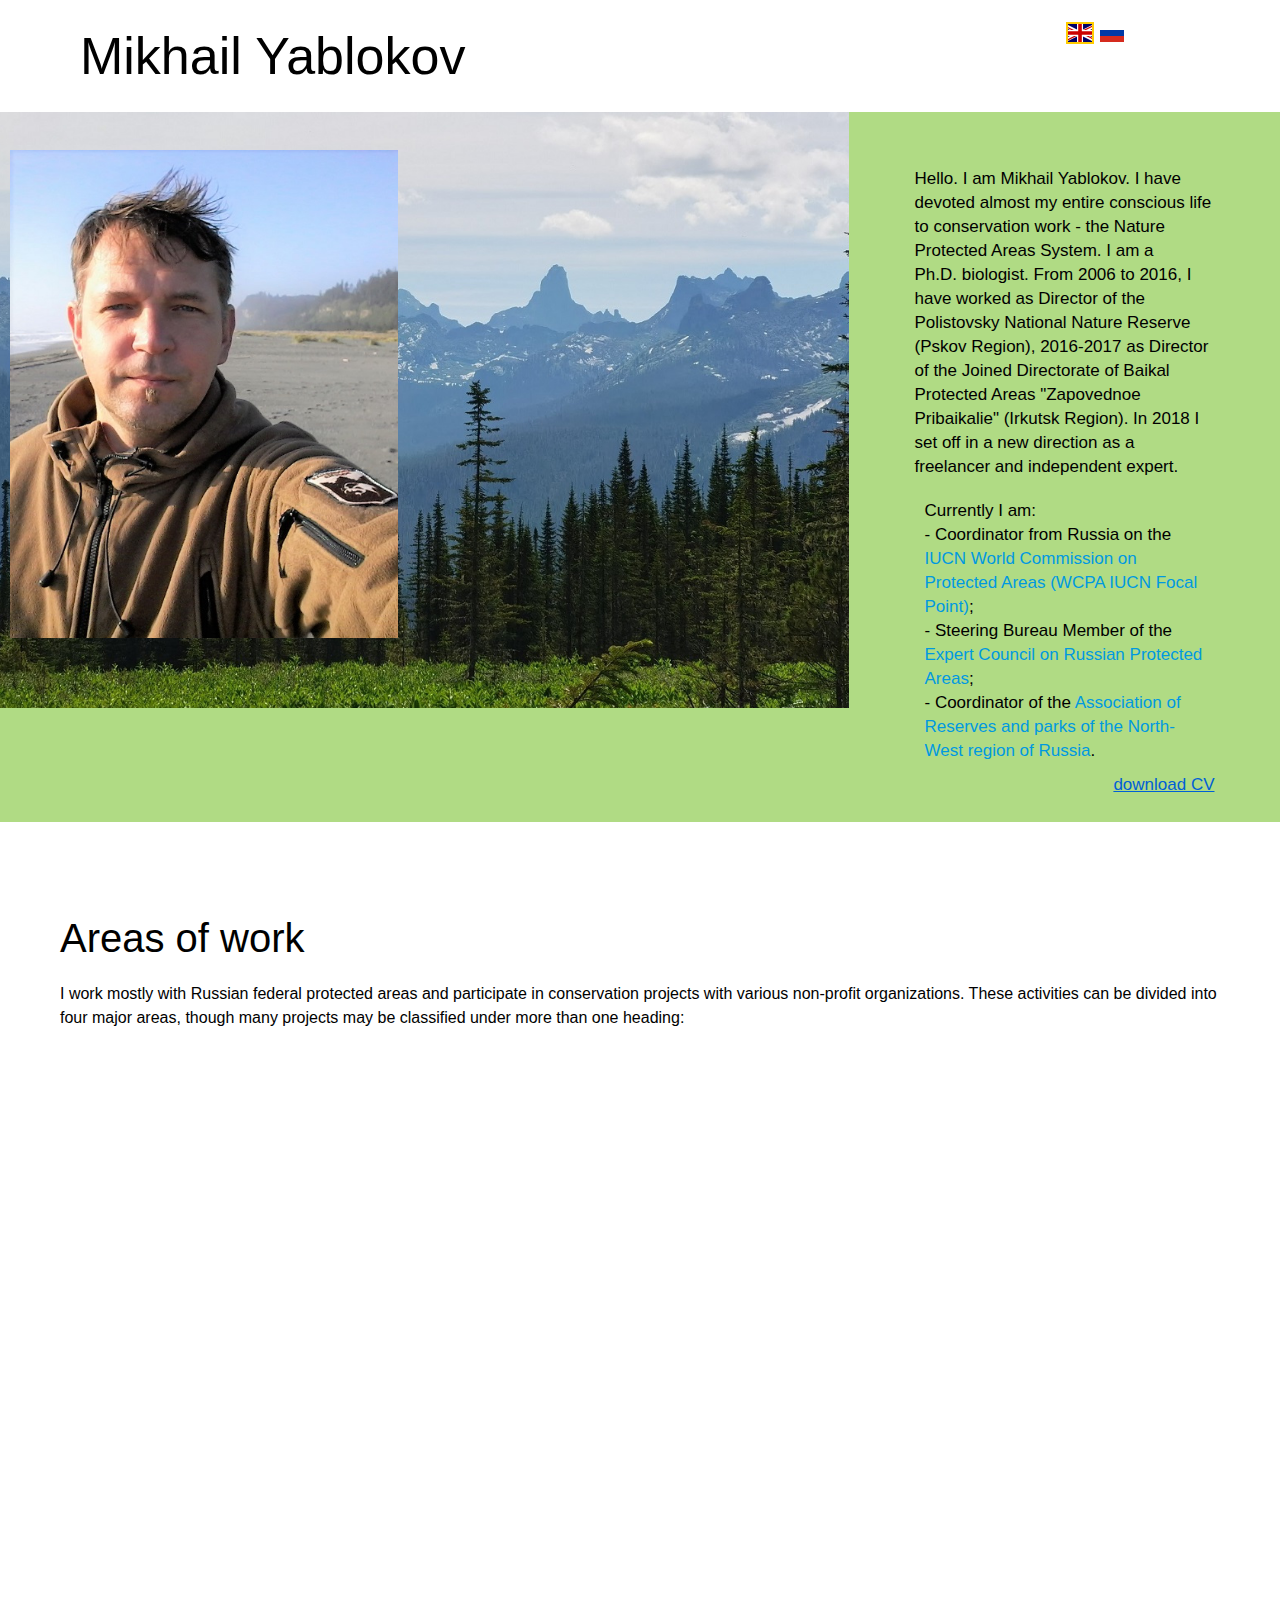
==== commit 9fbde4bb: "Update index.htm" ====
--- a/en/index.htm
+++ b/en/index.htm
@@ -4,14 +4,14 @@
       <script type="text/javascript"></script>
       <meta http-equiv="content-type" content="text/html; charset=utf-8">
       <title>Mikhail Yablokov</title>
-      <base href="https://ymike.ru/en/">
+      <base href="https://mike-yablokov.github.io/en/">
       <link rel="alternate" hreflang="en-us" href="index.htm">
       <link rel="alternate" hreflang="ru-ru" href="../index.htm">
       <link rel="alternate" hreflang="x-default" href="../index.htm">
       <meta name="viewport" content="width=device-width, initial-scale=1">
       <meta name="description" content="Business card site of Mikhail Yablokov">
       <meta name="keywords" content="Mikhail Yablokov,Russian protected areas,Russian PA,strategic planning,conservation social science,nature conservation system of Russia,tourism in protected areas,nature conservation,Russian PA expert">
-      <!-- Facebook Open Graph -->
+      <!-- Facebook Open Graph
       <meta property="og:title" content="Mikhail Yablokov">
       <meta property="og:description" content="Business card site of Mikhail Yablokov">
       <meta property="og:image" content="https://ymike.ru/gallery_gen/0.jpg">
@@ -314,4 +314,4 @@
       </noscript>
       <!-- /Yandex.Metrika counter -->
    </body>
-</html>+</html>
